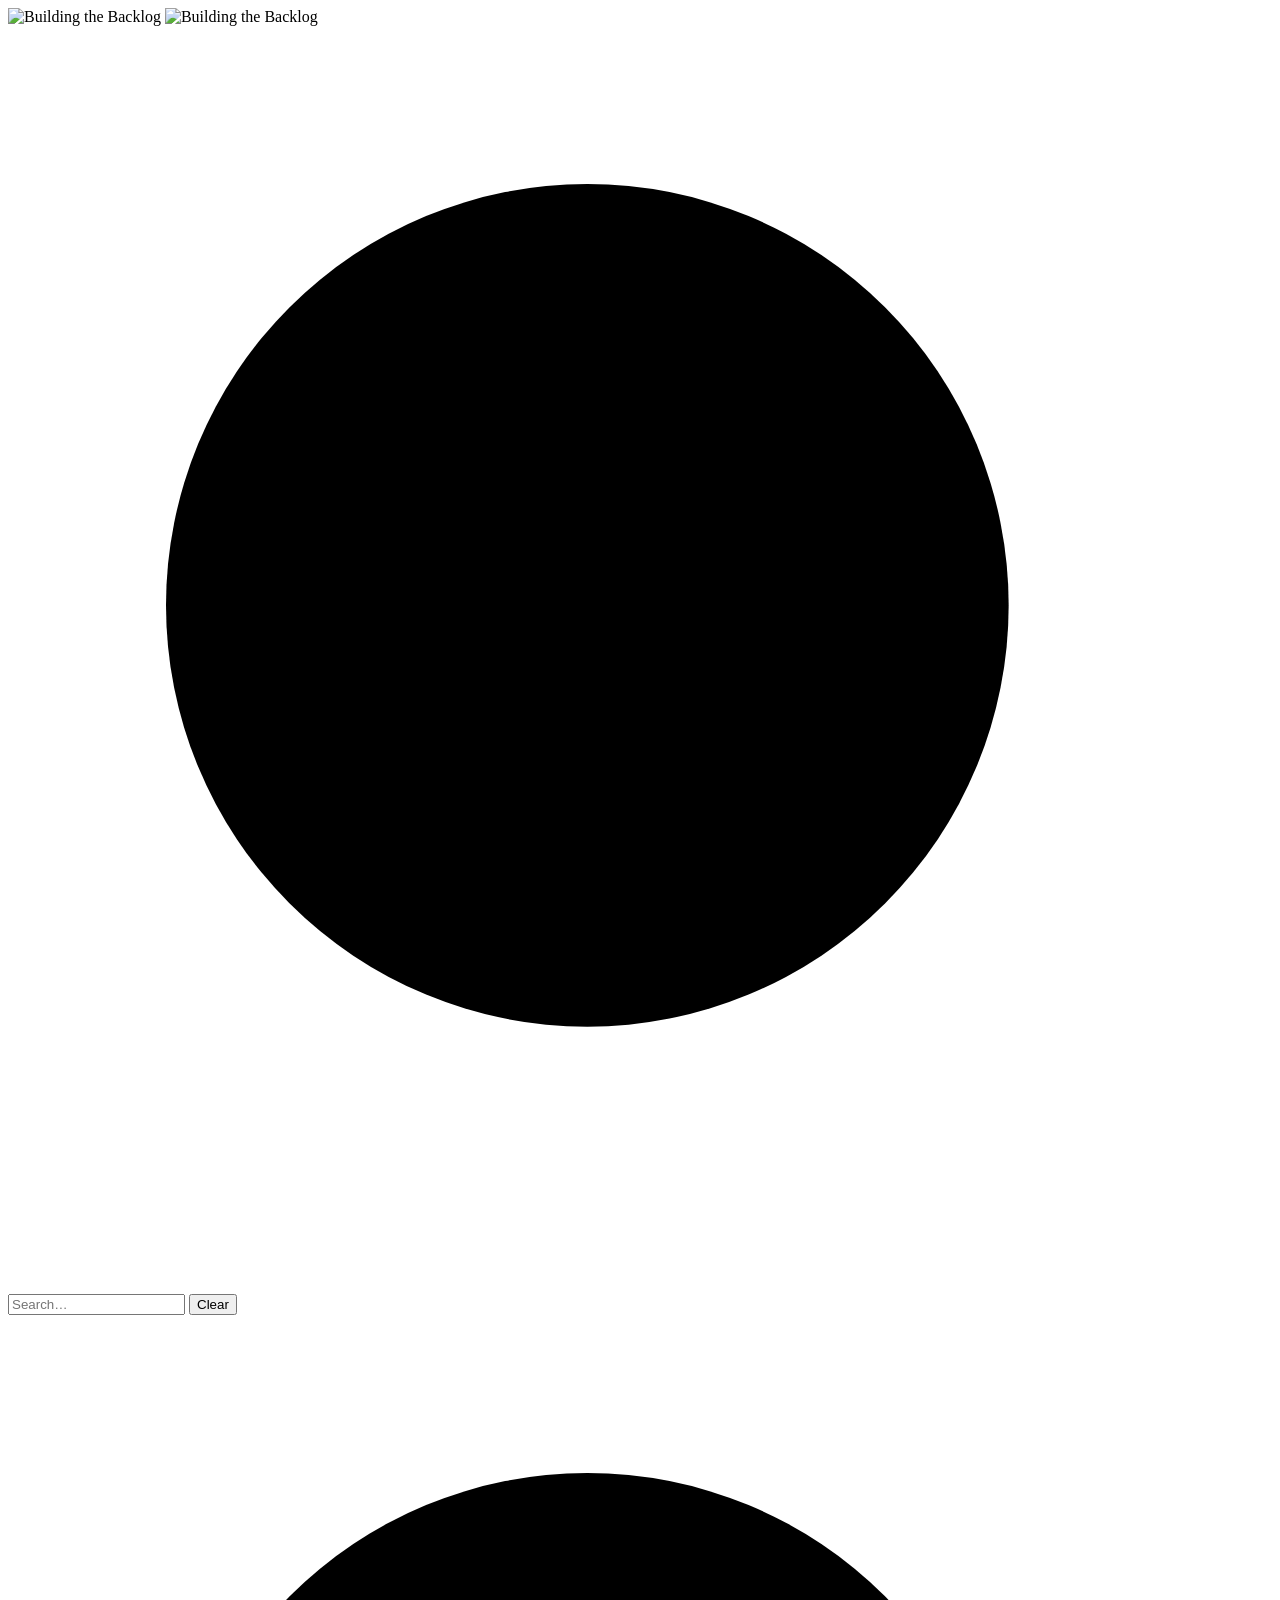
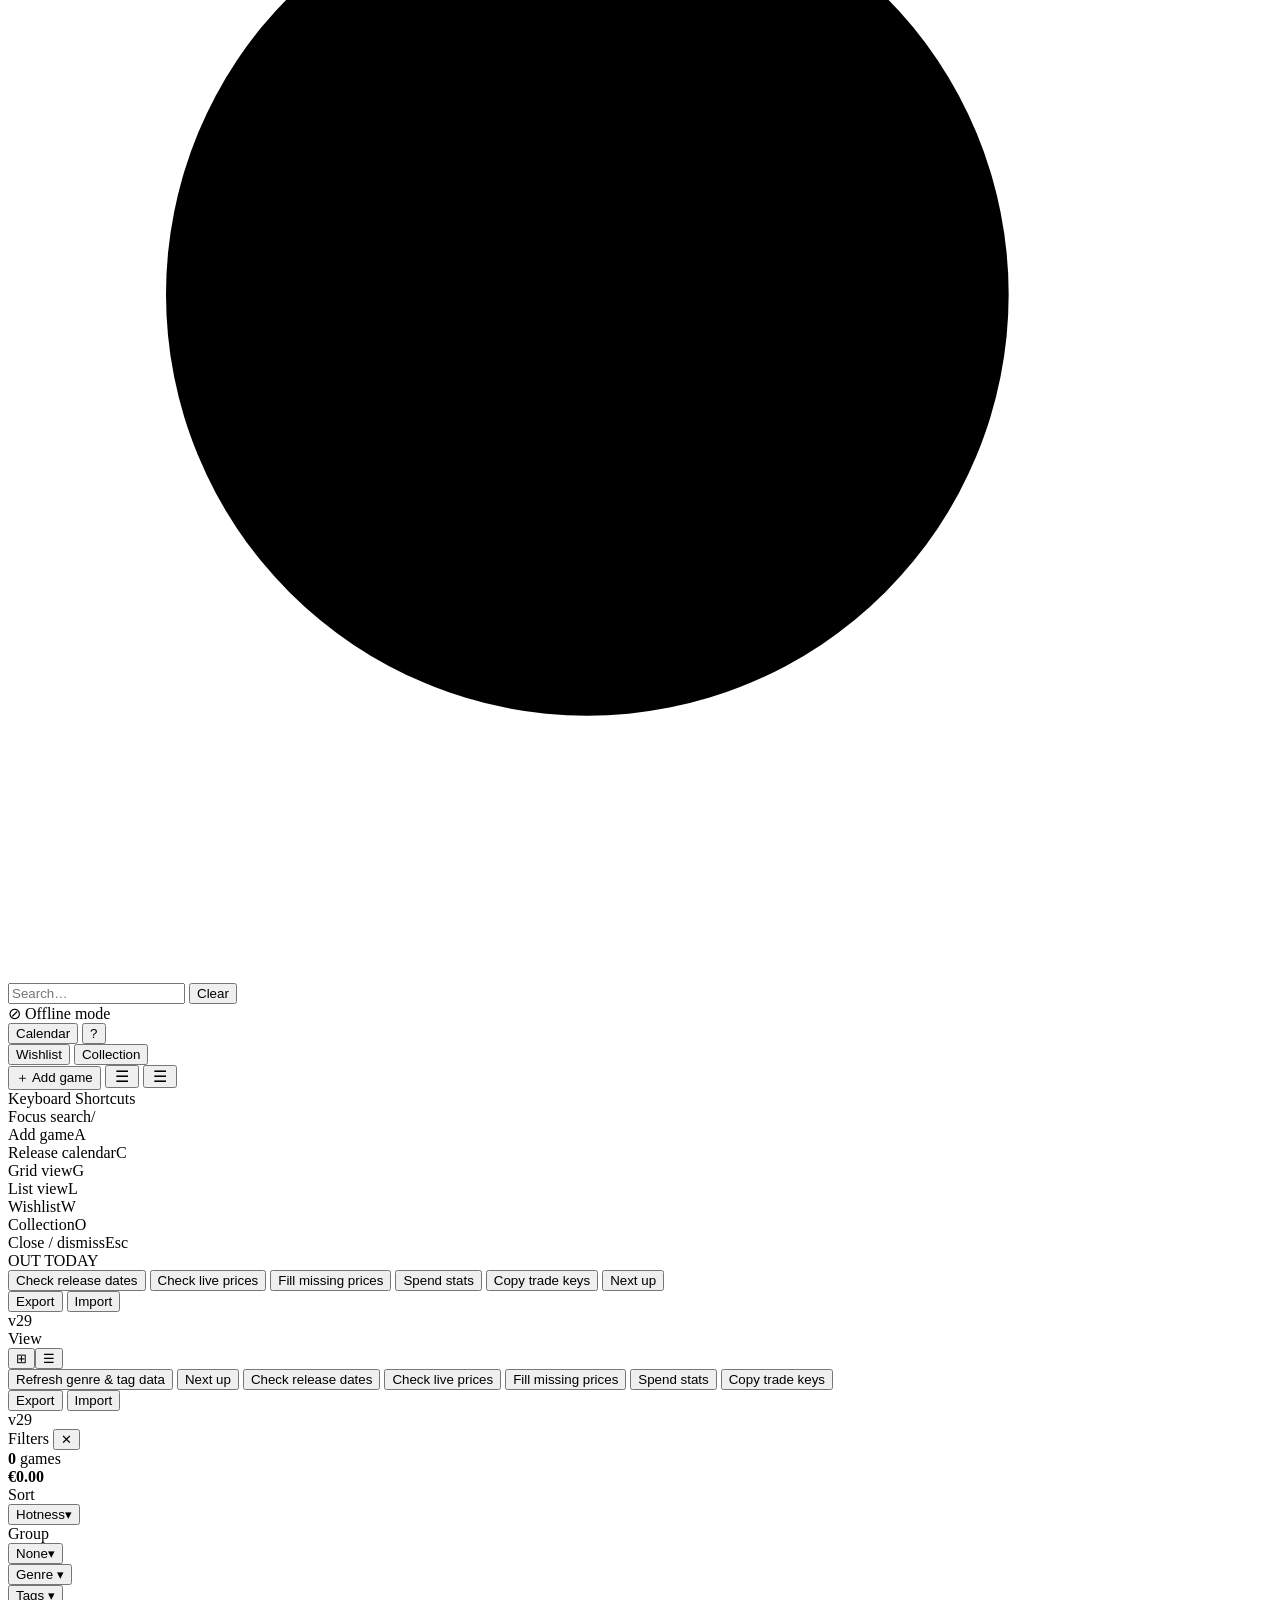
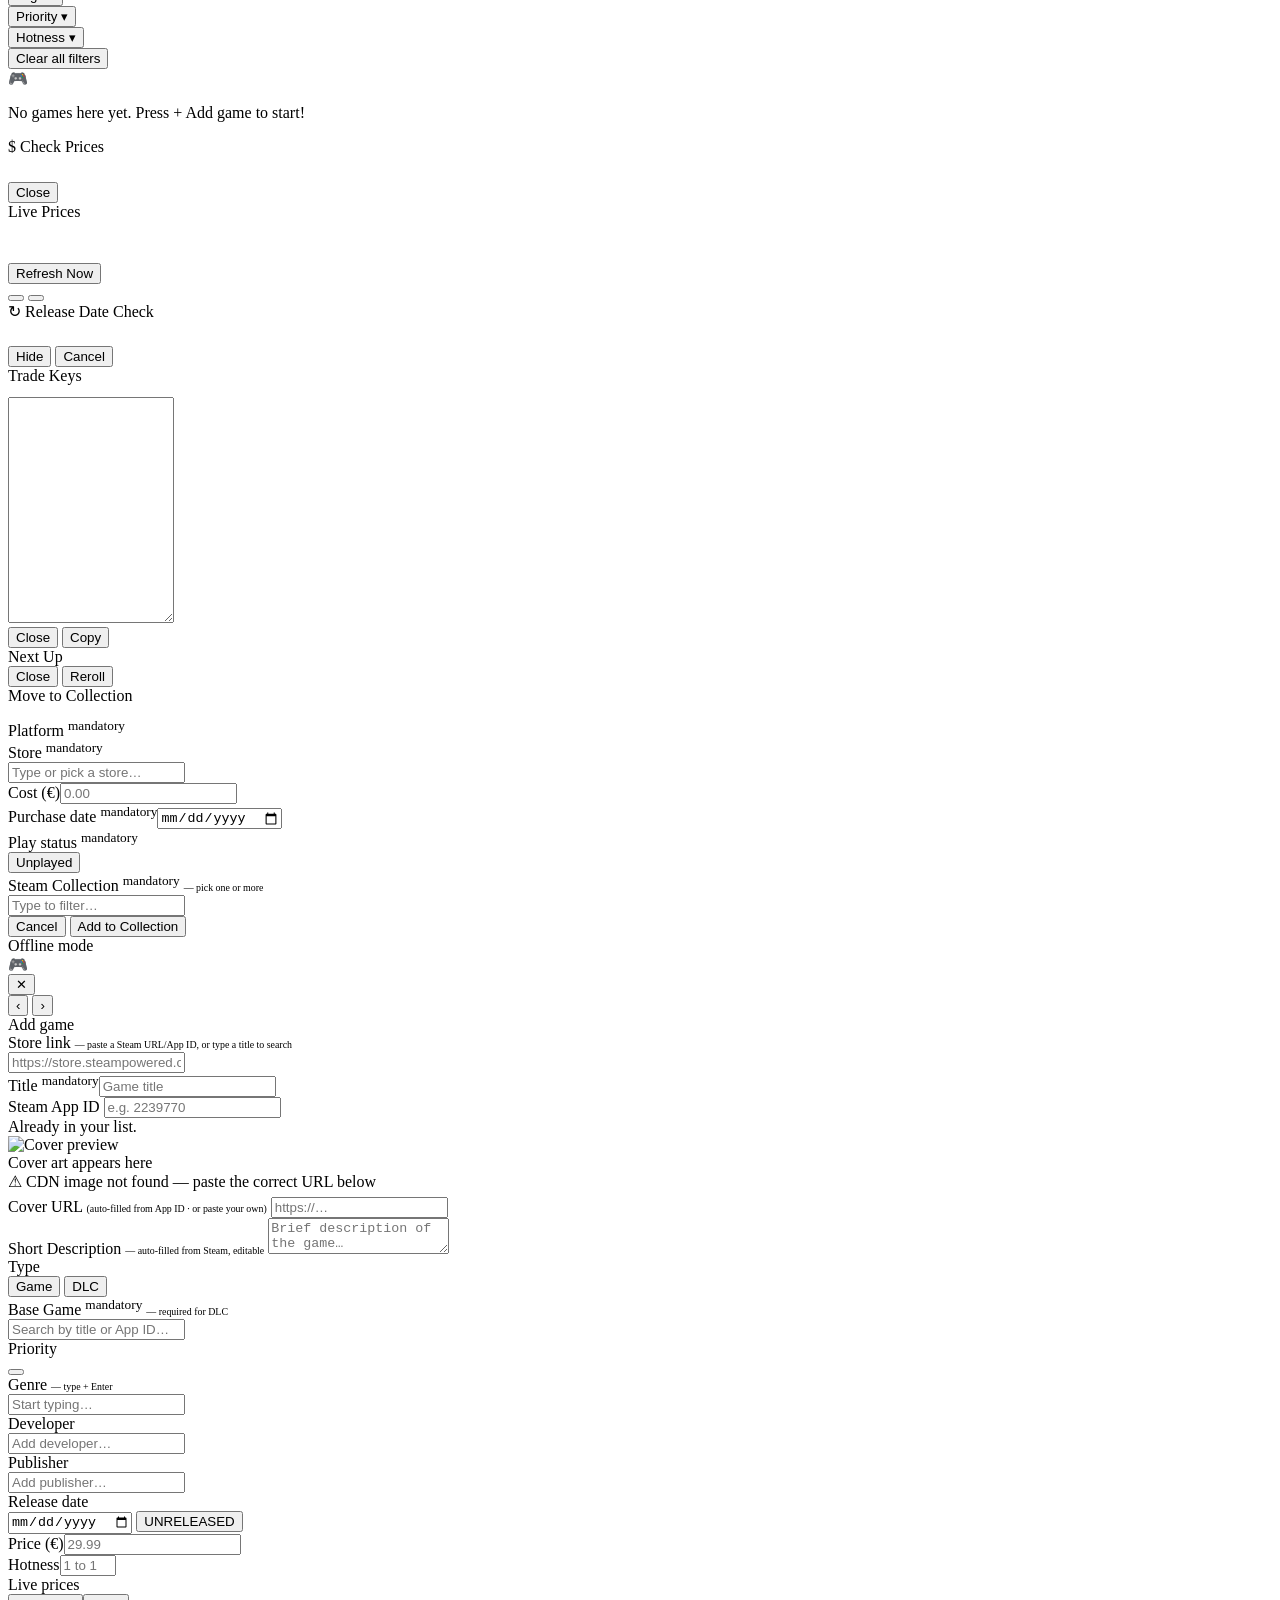
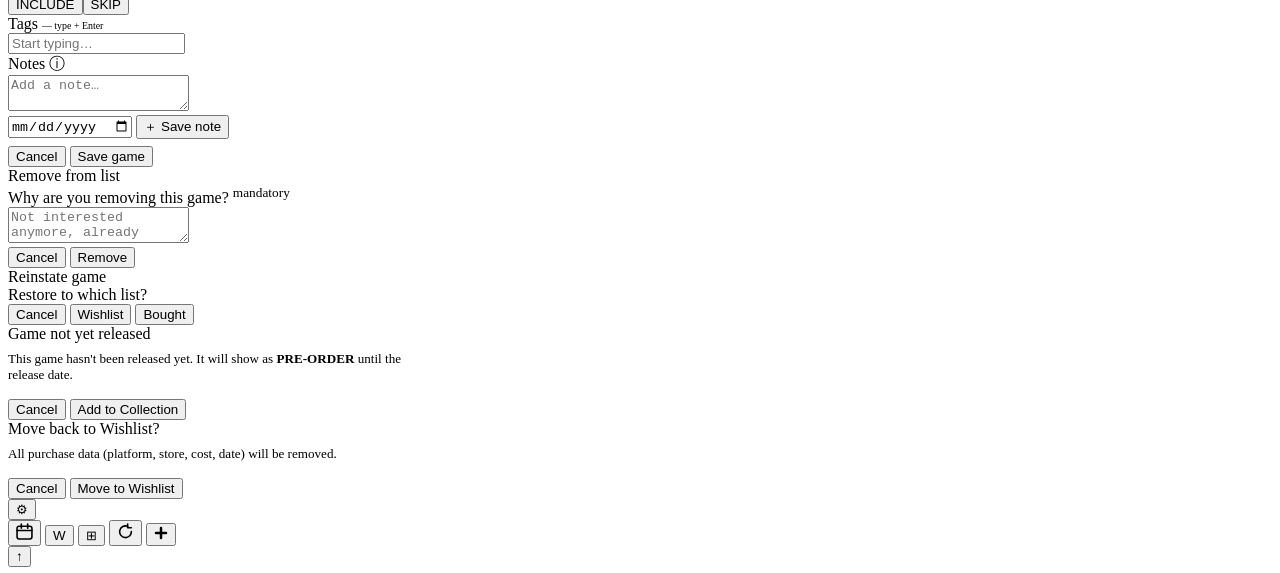
==== index.html @ d4ac212a "Add "By Discount" sort to the Live Prices modal Wishlist games tracked for live prices already carry" ====
<!DOCTYPE html>
<html lang="en-GB">
<head>
<meta charset="UTF-8">
<meta name="viewport" content="width=device-width, initial-scale=1.0, viewport-fit=cover">
<title>Building the Backlog</title>
<meta name="description" content="Building the Backlog — your personal game backlog manager. Track your wishlist, collection, and play progress.">
<meta property="og:title" content="Building the Backlog">
<meta property="og:description" content="Your personal game backlog manager. Track your wishlist, collection, and play progress.">
<meta property="og:type" content="website">
<link href="https://fonts.googleapis.com/css2?family=Rajdhani:wght@500;600;700&family=Inter:wght@300;400;500&display=swap" rel="stylesheet">
<link rel="stylesheet" href="style.css">
  <!-- PWA Meta -->
  <meta name="theme-color" content="#031329">
  <meta name="mobile-web-app-capable" content="yes">
  <meta name="apple-mobile-web-app-capable" content="yes">
  <meta name="apple-mobile-web-app-status-bar-style" content="black-translucent">
  <meta name="apple-mobile-web-app-title" content="BtB">
  <link rel="apple-touch-icon" href="icons/icon-192.png">
  <link rel="icon" type="image/png" href="icons/icon-512.png">
  <link rel="manifest" href="manifest.json">
</head>
<body>


<header id="hdr">
  <!-- Mobile-only badge mark -->
  <img class="logo-svg logo-badge" src="icons/icon-website.png" width="44" height="36" alt="Building the Backlog" style="flex-shrink:0">
  <!-- Desktop-only combined icon + wordmark -->
  <img class="logo-svg logo-full" src="icons/composite-logo.png" width="105" height="38" alt="Building the Backlog" style="flex-shrink:0">
  <div class="hs hs-desk">
    <svg viewBox="0 0 24 24" stroke-width="2"><circle cx="11" cy="11" r="8"/><path d="M21 21l-4.35-4.35"/></svg>
    <input type="text" id="searchInput" placeholder="Search…" autocomplete="off">
    <button class="hs-clear" id="searchClear" tabindex="-1">Clear</button>
  </div>
  <div class="hs hs-mob">
    <svg viewBox="0 0 24 24" stroke-width="2"><circle cx="11" cy="11" r="8"/><path d="M21 21l-4.35-4.35"/></svg>
    <input type="text" id="searchInputMob" placeholder="Search…" autocomplete="off">
    <button class="hs-clear" id="searchClearMob" tabindex="-1">Clear</button>
  </div>
  <span id="syncStatus" class="sync-hdr"></span>
  <div class="hr">
    <button class="hb hb-desk accent" id="calBtn" title="Release Calendar"><span class="hb-label">Calendar</span></button>
    <button class="hb hb-desk accent kb-help-btn" id="kbHelpBtn" title="Keyboard shortcuts">?</button>
    <div class="mode-tog hb-desk" id="modeTog">
      <button class="mode-btn on" id="modeWishlist">Wishlist</button>
      <button class="mode-btn" id="modeCollection">Collection</button>
    </div>
    <button class="hb p" id="addBtn">＋<span class="hb-label"> Add game</span></button>
    <button class="hb hb-desk accent" id="dhBtn" title="More options" style="font-size:1rem;padding:0 .5rem">☰</button>
    <button class="hb hb-mob accent" id="hamburgerBtn" style="font-size:1rem;padding:0 .5rem" title="Menu">☰</button>
  </div>
</header>


<!-- SHORTCUTS POPOVER (desktop) -->
<div id="kbPop" class="kb-pop">
  <div class="kb-pop-title">Keyboard Shortcuts</div>
  <div class="kb-row"><span>Focus search</span><span class="kb-key">/</span></div>
  <div class="kb-row"><span>Add game</span><span class="kb-key">A</span></div>
  <div class="kb-row"><span>Release calendar</span><span class="kb-key">C</span></div>
  <div class="kb-row"><span>Grid view</span><span class="kb-key">G</span></div>
  <div class="kb-row"><span>List view</span><span class="kb-key">L</span></div>
  <div class="kb-row"><span>Wishlist</span><span class="kb-key">W</span></div>
  <div class="kb-row"><span>Collection</span><span class="kb-key">O</span></div>
  <div class="kb-row"><span>Close / dismiss</span><span class="kb-key">Esc</span></div>
</div>

<!-- TODAY'S RELEASES TICKER -->
<div id="todayTicker">
  <div class="ticker-label">OUT TODAY</div>
  <div class="ticker-track">
    <div class="ticker-inner" id="tickerInner"></div>
  </div>
</div>
<!-- Mobile dropdown menu — outside header to avoid overflow:hidden clipping -->
<div id="hmenu">
  <button class="hmi" id="hmRdcBtn">Check release dates</button>
  <button class="hmi" id="hmPriceBtn">Check live prices</button>
  <button class="hmi" id="hmSteamPriceBtn">Fill missing prices</button>
  <button class="hmi" id="hmSpendBtn">Spend stats</button>
  <button class="hmi" id="hmTradeKeysBtn">Copy trade keys</button>
  <button class="hmi" id="hmNextUpBtn">Next up</button>
  <div class="hmi-row2">
    <button class="hmi" id="hmExpBtn">Export</button>
    <button class="hmi" id="hmImpBtn">Import</button>
  </div>
  <div class="hmi-version app-version"></div>
</div>
<!-- Desktop dropdown menu -->
<div id="dhmenu">
  <div class="hmi-theme"><span class="hmi-theme-label">View</span><div class="mode-tog" id="dhViewTog"><button class="mode-btn on" id="dhViewGrid" title="Grid view">⊞</button><button class="mode-btn" id="dhViewList" title="List view">☰</button></div></div>
  <button class="hmi" id="dhMetaBtn">Refresh genre &amp; tag data</button>
  <button class="hmi" id="dhNextUpBtn">Next up</button>
  <button class="hmi" id="dhDatesBtn">Check release dates</button>
  <button class="hmi" id="dhPriceBtn">Check live prices</button>
  <button class="hmi" id="dhSteamPriceBtn">Fill missing prices</button>
  <button class="hmi" id="dhSpendBtn">Spend stats</button>
  <button class="hmi" id="dhTradeKeysBtn">Copy trade keys</button>
  <div class="hmi-row2">
    <button class="hmi" id="dhExpBtn">Export</button>
    <button class="hmi" id="dhImpBtn">Import</button>
  </div>
  <div class="hmi-version app-version"></div>
</div>

<div id="fbar-ov"></div>
<div id="fbar">
  <div class="fbar-header">
    <span class="fbar-title">Filters</span>
    <button class="fbar-close" id="fbarClose">✕</button>
  </div>
  <div id="fchips"></div>
  <div class="fbar-body" id="fbarBody">
    <!-- Stats chips (moved from main layout) -->
    <div class="fbar-stats-row">
      <div class="sc" id="statChips"></div>
      <div class="sc" id="cStatChips" style="display:none"></div>
    </div>
    <!-- Wishlist sections -->
    <div id="fbar-wl">
      <div class="fbar-sort-row">
        <div class="fbar-sort-item">
          <label class="fbar-sort-label">Sort</label>
          <input type="hidden" id="sortSel" value="hotness">
          <div class="pick-wrap">
            <button type="button" class="pick-btn" id="sortSelBtn"><span id="sortSelLabel">Hotness</span><span class="spb-arrow">▾</span></button>
            <div class="pick-dd" id="sortSelDd"></div>
          </div>
        </div>
        <div class="fbar-sort-item">
          <label class="fbar-sort-label">Group</label>
          <input type="hidden" id="groupSel" value="none">
          <div class="pick-wrap">
            <button type="button" class="pick-btn" id="groupSelBtn"><span id="groupSelLabel">None</span><span class="spb-arrow">▾</span></button>
            <div class="pick-dd" id="groupSelDd"></div>
          </div>
        </div>
      </div>
      <div class="fbar-section" id="fbar-genre-sec">
        <button class="fbar-sec-hdr" id="fbar-genre-toggle">
          <span class="fbar-sec-title">Genre</span>
          <span class="fbar-sec-badge" id="fbar-genre-badge" style="display:none"></span>
          <span class="fbar-sec-arrow">▾</span>
        </button>
        <div class="fbar-sec-body" id="fbar-genre-body" style="display:none">
          <div class="fbar-sec-toolbar">
            <input class="fbar-search" id="fbar-genre-search" type="text" placeholder="Search…" autocomplete="off">
            <div class="fbar-logic-tog" id="fbar-genre-logic">
              <button class="fbar-logic-btn on" data-l="or">OR</button>
              <button class="fbar-logic-btn" data-l="and">AND</button>
            </div>
            <button class="fbar-sec-clear" id="fbar-genre-clear">Clear</button>
          </div>
          <div class="fbar-sec-list" id="fbar-genre-list"></div>
        </div>
      </div>
      <div class="fbar-section" id="fbar-tags-sec">
        <button class="fbar-sec-hdr" id="fbar-tags-toggle">
          <span class="fbar-sec-title">Tags</span>
          <span class="fbar-sec-badge" id="fbar-tags-badge" style="display:none"></span>
          <span class="fbar-sec-arrow">▾</span>
        </button>
        <div class="fbar-sec-body" id="fbar-tags-body" style="display:none">
          <div class="fbar-sec-toolbar">
            <input class="fbar-search" id="fbar-tags-search" type="text" placeholder="Search…" autocomplete="off">
            <div class="fbar-logic-tog" id="fbar-tags-logic">
              <button class="fbar-logic-btn on" data-l="or">OR</button>
              <button class="fbar-logic-btn" data-l="and">AND</button>
            </div>
            <button class="fbar-sec-clear" id="fbar-tags-clear">Clear</button>
          </div>
          <div class="fbar-sec-list" id="fbar-tags-list"></div>
        </div>
      </div>
      <div class="fbar-section" id="fbar-prio-sec">
        <button class="fbar-sec-hdr" id="fbar-prio-toggle">
          <span class="fbar-sec-title">Priority</span>
          <span class="fbar-sec-badge" id="fbar-prio-badge" style="display:none"></span>
          <span class="fbar-sec-arrow">▾</span>
        </button>
        <div class="fbar-sec-body" id="fbar-prio-body" style="display:none">
          <div class="fbar-sec-toolbar">
            <span class="fbar-fill"></span>
            <div class="fbar-logic-tog" id="fbar-prio-mode">
              <button class="fbar-logic-btn on" data-m="upto">UP TO</button>
              <button class="fbar-logic-btn" data-m="exact">EXACT</button>
            </div>
            <button class="fbar-sec-clear" id="fbar-prio-clear">Clear</button>
          </div>
          <div class="fbar-sec-list" id="fbar-prio-list"></div>
        </div>
      </div>
      <div class="fbar-section" id="fbar-hot-sec">
        <button class="fbar-sec-hdr" id="fbar-hot-toggle">
          <span class="fbar-sec-title">Hotness</span>
          <span class="fbar-sec-badge" id="fbar-hot-badge" style="display:none"></span>
          <span class="fbar-sec-arrow">▾</span>
        </button>
        <div class="fbar-sec-body" id="fbar-hot-body" style="display:none">
          <div class="fbar-hot-chips" id="fbar-hot-chips">
            <button class="fbar-pill fbar-hot-chip selected" data-min="0" data-max="100" style="background:#f7cd26;color:#031329">Any<span class="fbar-pill-count fpc-dark"></span></button>
            <button class="fbar-pill fbar-hot-chip" data-min="70" data-max="100" style="background:#f7cd26;color:#031329">HOT 70+<span class="fbar-pill-count fpc-dark"></span></button>
            <button class="fbar-pill fbar-hot-chip" data-min="40" data-max="69" style="background:#f7cd26;color:#031329">MID 40–69<span class="fbar-pill-count fpc-dark"></span></button>
            <button class="fbar-pill fbar-hot-chip" data-min="0" data-max="39" style="background:#f7cd26;color:#031329">LOW &lt;40<span class="fbar-pill-count fpc-dark"></span></button>
          </div>
        </div>
      </div>
    </div>
    <!-- Collection sections -->
    <div id="fbar-col" style="display:none">
      <div class="fbar-sort-row">
        <div class="fbar-sort-item" style="flex:1">
          <label class="fbar-sort-label">Sort</label>
          <input type="hidden" id="cSortSel" value="steamcol">
          <div class="pick-wrap">
            <button type="button" class="pick-btn" id="cSortSelBtn"><span id="cSortSelLabel">Steam Collection</span><span class="spb-arrow">▾</span></button>
            <div class="pick-dd" id="cSortSelDd"></div>
          </div>
        </div>
      </div>
      <div class="fbar-section" id="fbar-cgenre-sec">
        <button class="fbar-sec-hdr" id="fbar-cgenre-toggle">
          <span class="fbar-sec-title">Genre</span>
          <span class="fbar-sec-badge" id="fbar-cgenre-badge" style="display:none"></span>
          <span class="fbar-sec-arrow">▾</span>
        </button>
        <div class="fbar-sec-body" id="fbar-cgenre-body" style="display:none">
          <div class="fbar-sec-toolbar">
            <input class="fbar-search" id="fbar-cgenre-search" type="text" placeholder="Search…" autocomplete="off">
            <div class="fbar-logic-tog" id="fbar-cgenre-logic">
              <button class="fbar-logic-btn on" data-l="or">OR</button>
              <button class="fbar-logic-btn" data-l="and">AND</button>
            </div>
            <button class="fbar-sec-clear" id="fbar-cgenre-clear">Clear</button>
          </div>
          <div class="fbar-sec-list" id="fbar-cgenre-list"></div>
        </div>
      </div>
      <div class="fbar-section" id="fbar-cplay-sec">
        <button class="fbar-sec-hdr" id="fbar-cplay-toggle">
          <span class="fbar-sec-title">Play Status</span>
          <span class="fbar-sec-badge" id="fbar-cplay-badge" style="display:none"></span>
          <span class="fbar-sec-arrow">▾</span>
        </button>
        <div class="fbar-sec-body" id="fbar-cplay-body" style="display:none">
          <div class="fbar-sec-toolbar">
            <span class="fbar-fill"></span>
            <button class="fbar-sec-clear" id="fbar-cplay-clear">Clear</button>
          </div>
          <div class="fbar-sec-list" id="fbar-cplay-list"></div>
        </div>
      </div>
      <div class="fbar-section" id="fbar-cplat-sec">
        <button class="fbar-sec-hdr" id="fbar-cplat-toggle">
          <span class="fbar-sec-title">Platform</span>
          <span class="fbar-sec-badge" id="fbar-cplat-badge" style="display:none"></span>
          <span class="fbar-sec-arrow">▾</span>
        </button>
        <div class="fbar-sec-body" id="fbar-cplat-body" style="display:none">
          <div class="fbar-sec-toolbar">
            <span class="fbar-fill"></span>
            <div class="fbar-logic-tog" id="fbar-cplat-logic">
              <button class="fbar-logic-btn on" data-l="or">OR</button>
              <button class="fbar-logic-btn" data-l="and">AND</button>
            </div>
            <div class="fbar-logic-tog" id="fbar-cplat-closed">
              <button class="fbar-logic-btn on" data-c="open">OPEN</button>
              <button class="fbar-logic-btn" data-c="exact">EXACT</button>
            </div>
            <button class="fbar-sec-clear" id="fbar-cplat-clear">Clear</button>
          </div>
          <div class="fbar-sec-list" id="fbar-cplat-list"></div>
        </div>
      </div>
      <div class="fbar-section" id="fbar-cstore-sec">
        <button class="fbar-sec-hdr" id="fbar-cstore-toggle">
          <span class="fbar-sec-title">Store</span>
          <span class="fbar-sec-badge" id="fbar-cstore-badge" style="display:none"></span>
          <span class="fbar-sec-arrow">▾</span>
        </button>
        <div class="fbar-sec-body" id="fbar-cstore-body" style="display:none">
          <div class="fbar-sec-toolbar">
            <span class="fbar-fill"></span>
            <button class="fbar-sec-clear" id="fbar-cstore-clear">Clear</button>
          </div>
          <div class="fbar-sec-list" id="fbar-cstore-list"></div>
        </div>
      </div>
      <div class="fbar-section" id="fbar-cdate-sec">
        <button class="fbar-sec-hdr" id="fbar-cdate-toggle">
          <span class="fbar-sec-title">Purchase Date</span>
          <span class="fbar-sec-badge" id="fbar-cdate-badge" style="display:none"></span>
          <span class="fbar-sec-arrow">▾</span>
        </button>
        <div class="fbar-sec-body" id="fbar-cdate-body" style="display:none">
          <div class="fbar-sec-toolbar">
            <span class="fbar-fill"></span>
            <button class="fbar-sec-clear" id="fbar-cdate-clear">Clear</button>
          </div>
          <div class="fbar-sec-subhdr">Year</div>
          <div class="fbar-sec-list" id="fbar-cyear-list"></div>
          <div class="fbar-sec-subhdr">Month</div>
          <div class="fbar-sec-list" id="fbar-cmonth-list"></div>
        </div>
      </div>
      <div class="fbar-section" id="fbar-ccol-sec">
        <button class="fbar-sec-hdr" id="fbar-ccol-toggle">
          <span class="fbar-sec-title">Steam Collection</span>
          <span class="fbar-sec-badge" id="fbar-ccol-badge" style="display:none"></span>
          <span class="fbar-sec-arrow">▾</span>
        </button>
        <div class="fbar-sec-body" id="fbar-ccol-body" style="display:none">
          <div class="fbar-sec-toolbar">
            <input class="fbar-search" id="fbar-ccol-search" type="text" placeholder="Search…" autocomplete="off">
            <div class="fbar-logic-tog" id="fbar-ccol-logic">
              <button class="fbar-logic-btn on" data-l="or">OR</button>
              <button class="fbar-logic-btn" data-l="and">AND</button>
            </div>
            <button class="fbar-sec-clear" id="fbar-ccol-clear">Clear</button>
          </div>
          <div class="fbar-sec-list" id="fbar-ccol-list"></div>
        </div>
      </div>
    </div>
  </div>
  <div class="fbar-footer">
    <button class="fbar-clearall" id="fbarClearAll">Clear all filters</button>
  </div>
</div>
<!-- ADD TYPE PICKER -->
<div id="addPickPop" style="display:none;position:fixed;z-index:320;background:var(--s1);border:1px solid var(--bd2);border-radius:var(--rl);padding:.3rem;box-shadow:0 6px 24px rgba(0,0,0,.5)">
  <button class="add-pick-btn" id="addPickWishlist">
    <div class="add-pick-title">Wishlist</div>
    <div class="add-pick-sub">Track a game you want</div>
  </button>
  <button class="add-pick-btn" id="addPickCollection">
    <div class="add-pick-title">Collection</div>
    <div class="add-pick-sub">Add a game you own</div>
  </button>
</div>

<div id="main">
  <div id="content"><div id="gc"></div></div>
</div>

<!-- PRICE LOOKUP MODAL -->
<div id="plcov">
  <div class="modal" style="max-width:520px">
    <div class="modal-body">
    <div class="mt" style="color:var(--blue)">$ Check Prices</div>
    <div id="plcSummary" style="font-size:.82rem;color:var(--t2);margin-bottom:.7rem;min-height:1.1em"></div>
    <div id="plcLog"></div>
    </div>
    <div class="ma">
      <button class="mb2" id="plcClose">Close</button>
    </div>
  </div>
</div>

<!-- GG.DEALS FETCH PROGRESS MODAL -->
<div id="ggFetchOv">
  <div class="modal" style="max-width:680px">
    <div class="modal-body">
      <div id="ggFetchMain">
        <div class="mt" style="color:var(--blue)">Live Prices</div>
        <div id="ggFetchMeta" style="font-size:.78rem;color:var(--t3);margin:0 0 .3rem"></div>
        <div id="ggFetchRateInfo" style="font-size:.7rem;color:var(--t3);margin:-.2rem 0 .35rem;min-height:1em"></div>
        <div id="ggFetchProgWrap" style="margin:.4rem 0 .5rem;display:none">
          <div style="font-size:.85rem;color:var(--t2);margin-bottom:.4rem" id="ggFetchProgress">Preparing…</div>
          <div style="height:6px;background:var(--s2);border-radius:3px;overflow:hidden">
            <div id="ggFetchBar" style="height:100%;background:var(--cyan);width:0%;transition:width .4s"></div>
          </div>
        </div>
        <div style="font-size:.82rem;color:var(--amber);min-height:1.2em;margin-bottom:.5rem" id="ggFetchStatus"></div>
        <div class="ggr-filter-row" id="ggSortRow" style="display:none">
          <button type="button" class="fbar-pill selected" data-sort="hot" style="background:#02b3fc;color:#031329">Recent</button>
          <button type="button" class="fbar-pill" data-sort="discount" style="background:#c4a0ff;color:#031329">By Discount</button>
        </div>
        <div class="ggr-filter-row" id="ggFilterRow" style="display:none">
          <button type="button" class="fbar-pill selected" data-filter="all" style="background:#02b3fc;color:#031329">All<span class="fbar-pill-count fpc-dark" id="ggFilterCountAll">0</span></button>
          <button type="button" class="fbar-pill" data-filter="down" style="background:#9cff00;color:#031329">Down<span class="fbar-pill-count fpc-dark" id="ggFilterCountDown">0</span></button>
          <button type="button" class="fbar-pill" data-filter="up" style="background:#ff00aa;color:#031329">Up<span class="fbar-pill-count fpc-dark" id="ggFilterCountUp">0</span></button>
        </div>
        <div class="ggr-empty" id="ggFilterEmpty" style="display:none">No cards match this filter.</div>
        <div class="ggr-grid" id="ggFetchGrid"></div>
      </div>
      <div id="ggFetchConfirm" style="display:none">
        <div class="mt" style="color:var(--pink)">Stop Fetching Prices?</div>
        <div style="font-size:.85rem;color:var(--t2);margin:.7rem 0 0">Still fetching. Stop now, or let it keep running in the background.</div>
      </div>
      <div id="ggResumePrompt" style="display:none">
        <div class="mt" style="color:var(--amber)">Resume Price Check?</div>
        <div id="ggResumeText" style="font-size:.85rem;color:var(--t2);margin:.7rem 0 0"></div>
      </div>
    </div>
    <div class="ma" id="ggFetchMainBar">
      <button class="mb2" id="ggFetchClose" style="display:none">Close</button>
      <button class="mb2" id="ggFetchHide" style="display:none">Hide</button>
      <button class="mb2" id="ggFetchCancel" style="display:none">Cancel</button>
      <button class="mb2 p" id="ggFetchRefresh">Refresh Now</button>
    </div>
    <div class="ma" id="ggFetchConfirmBar" style="display:none">
      <button class="mb2" id="ggFetchConfirmContinue">Continue</button>
      <button class="mb2 d" id="ggFetchConfirmStop">Stop</button>
    </div>
    <div class="ma" id="ggResumeBar" style="display:none">
      <button class="mb2" id="ggResumeDiscardBtn">Discard</button>
      <button class="mb2 p" id="ggResumeBtn">Resume</button>
    </div>
  </div>
</div>
<!-- Floating progress bubbles for hidden background tasks (price fetch,
     release date check, ...). A shared flex stack, not independently
     fixed-positioned buttons, so any number active at once lay out without
     overlapping — see #bubbleStack in style.css. -->
<div id="bubbleStack">
  <button id="ggFetchBubble" aria-label="Price fetch in progress"></button>
  <button id="rdcBubble" aria-label="Release date check in progress"></button>
</div>

<!-- RELEASE DATE CHECK MODAL -->
<div id="rdcov">
  <div class="modal" style="max-width:680px">
    <div class="modal-body">
    <div id="rdcMain">
    <div class="mt" style="color:var(--blue)">↻ Release Date Check</div>
    <div id="rdcSummary" style="font-size:.82rem;color:var(--t2);margin-bottom:.7rem;min-height:1.1em"></div>
    <div class="ggr-grid" id="rdcGrid"></div>
    </div>
    <div id="rdcConfirm" style="display:none">
      <div class="mt" style="color:var(--pink)">Stop Release Date Check?</div>
      <div style="font-size:.85rem;color:var(--t2);margin:.7rem 0 0">Still checking. Stop now, or let it keep running in the background.</div>
    </div>
    </div><!-- /.modal-body -->
    <div class="ma" id="rdcMainBar">
      <button class="mb2" id="rdcClose" style="display:none">Close</button>
      <button class="mb2" id="rdcHide">Hide</button>
      <button class="mb2" id="rdcCancel">Cancel</button>
    </div>
    <div class="ma" id="rdcConfirmBar" style="display:none">
      <button class="mb2" id="rdcConfirmContinue">Continue</button>
      <button class="mb2 d" id="rdcConfirmStop">Stop</button>
    </div>
  </div>
</div>
<!-- SPEND STATS DASHBOARD — full-page overlay, same pattern as #calOv -->
<div id="ssov" style="display:none;position:fixed;inset:0;background:rgba(3,19,41,.85);backdrop-filter:blur(4px);z-index:250;align-items:flex-start;justify-content:center;padding:1rem;overflow-y:auto">
  <div class="ssdash">
    <div class="ssdash-hdr">
      <span class="ssdash-title">Spend Stats</span>
      <div class="ssdash-hdr-actions">
        <button class="ss-clear" id="ssClearFilters">Clear filters</button>
        <button class="ss-view-col" id="ssViewCollection">View in Collection</button>
        <button class="hb accent" id="ssClose">✕</button>
      </div>
    </div>
    <div class="ssdash-body">
      <!-- No filter section — Platform/Store/Year/Month are each their own
           chart card below; click a bar to toggle it (multi-select, plain
           click, no modifier key — same Set-toggle for all four). Each
           chart renders from records filtered by the *other* three
           dimensions, never its own, so every option always stays visible
           and clickable regardless of what's currently selected. -->

      <div class="ss-kpis" id="ssKpis"></div>

      <div id="ssEmpty" class="ss-empty" style="display:none">No purchases match these filters.</div>
      <div class="ss-grid" id="ssGrid">
        <div class="ss-card ss-card-wide" id="ssTrendCard" data-card="trend">
          <div class="ss-card-hdr"><span>Spend over time</span><span class="ss-card-toggle">▾</span></div>
          <div class="ss-card-body">
            <div class="ss-linewrap" id="ssMonthChart"></div>
            <div class="ss-undated-note" id="ssUndatedNote" style="display:none"></div>
          </div>
        </div>
        <div class="ss-card" data-card="platform">
          <div class="ss-card-hdr"><span>Spend by platform</span><span class="ss-card-toggle">▾</span></div>
          <div class="ss-card-body"><div class="ss-hbars" id="ssPlatChart"></div></div>
        </div>
        <div class="ss-card" data-card="store">
          <div class="ss-card-hdr"><span>Spend by store</span><span class="ss-card-toggle">▾</span></div>
          <div class="ss-card-body"><div class="ss-hbars" id="ssStoreChart"></div></div>
        </div>
        <div class="ss-card" data-card="year">
          <div class="ss-card-hdr"><span>Spend by year</span><span class="ss-card-toggle">▾</span></div>
          <div class="ss-card-body"><div class="ss-hbars" id="ssYearChart"></div></div>
        </div>
        <div class="ss-card" data-card="month">
          <div class="ss-card-hdr"><span>Spend by month</span><span class="ss-card-toggle">▾</span></div>
          <div class="ss-card-body"><div class="ss-hbars" id="ssCalMonthChart"></div></div>
        </div>
      </div>
    </div>
  </div>
</div>

<!-- TRADE KEYS MODAL -->
<div id="tkov">
  <div class="modal" style="max-width:520px">
    <div class="modal-body">
    <div class="mt" style="color:var(--blue)">Trade Keys</div>
    <div id="tkSummary" style="font-size:.82rem;color:var(--t2);margin-bottom:.7rem"></div>
    <textarea class="rta" id="tkText" readonly style="min-height:220px;font-family:monospace;font-size:.75rem"></textarea>
    </div><!-- /.modal-body -->
    <div class="ma">
      <button class="mb2" id="tkClose">Close</button>
      <button class="mb2 p" id="tkCopy">Copy</button>
    </div>
  </div>
</div>

<!-- NEXT UP PICKER -->
<div id="nuov">
  <div class="modal" style="max-width:340px">
    <div class="modal-body nu-body">
    <div class="mt" style="color:var(--indigo)">Next Up</div>
    <div class="nu-sub" id="nuSub"></div>
    <div class="nu-stage" id="nuStage"></div>
    </div><!-- /.modal-body -->
    <div class="ma">
      <button class="mb2" id="nuClose">Close</button>
      <button class="mb2 p" id="nuReroll">Reroll</button>
    </div>
  </div>
</div>

<div id="pov"></div>
<div id="toast"></div>

<!-- MOVE TO COLLECTION / ADD PLATFORM MODAL -->
<div id="btcov">
  <div class="modal" style="max-width:480px">
    <div class="modal-body">
    <div class="mt" id="btcModalTitle" style="color:var(--green)">Move to Collection</div>
    <div id="btcTitle" style="font-family:'Rajdhani',sans-serif;font-size:1rem;font-weight:600;color:var(--t2);margin-bottom:.8rem;letter-spacing:.02em"></div>
    <!-- Platform pills (populated by JS) -->
    <div class="fr">
      <label>Platform <sup class="req">mandatory</sup></label>
      <div class="btc-plat-pills" id="btcPlatPills"></div>
    </div>
    <!-- Store (styled picker) -->
    <div class="fr">
      <label>Store <sup class="req">mandatory</sup></label>
      <input type="hidden" id="btcStore" value="">
      <div class="genre-wrap" id="btcStoreWrap">
        <input type="text" class="cir" id="btcStoreInput" placeholder="Type or pick a store…" autocomplete="off">
        <div class="genre-dd" id="btcStoreDd"></div>
      </div>
    </div>
    <!-- Cost + Purchase date -->
    <div class="fg2">
      <div class="fr"><label>Cost (€)</label><input type="number" id="btcCost" placeholder="0.00" step="0.01" min="0" autocomplete="off"></div>
      <div class="fr"><label>Purchase date <sup class="req">mandatory</sup></label><input type="date" id="btcDate" autocomplete="off"></div>
    </div>
    <!-- Play status (styled button) -->
    <div class="fr" id="btcPlayStatusRow">
      <label>Play status <sup class="req">mandatory</sup></label>
      <input type="hidden" id="btcPlayStatus" value="Unplayed">
      <div class="pick-wrap">
        <button type="button" id="btcPlayStatusBtn" class="ps-modal-btn ps-UP">Unplayed</button>
        <div class="pick-dd" id="btcPsDd"></div>
      </div>
    </div>
    <!-- Steam Collection (hidden when non-Steam platform selected) -->
    <div class="fr" id="btcColSection">
      <label>Steam Collection <sup class="req">mandatory</sup> <span style="color:var(--t3);font-size:.62rem;text-transform:none;letter-spacing:0">— pick one or more</span></label>
      <div class="genre-wrap">
        <div class="ciw" id="btcColWrap"><input type="text" class="cir" id="btcColInput" placeholder="Type to filter…" autocomplete="off" enterkeyhint="done"></div>
        <div class="genre-dd" id="btcColDd"></div>
      </div>
    </div>
    </div><!-- /.modal-body -->
    <div class="ma">
      <button class="mb2" id="btcCancel">Cancel</button>
      <button class="mb2 add" id="btcConfirm">Add to Collection</button>
    </div>
  </div>
</div>

<!-- RELEASE CALENDAR MODAL -->
<div id="calOv" style="display:none;position:fixed;inset:0;background:rgba(3,19,41,.85);backdrop-filter:blur(4px);z-index:250;align-items:flex-start;justify-content:center;padding:1rem;overflow-y:auto">
  <div style="background:var(--s1);border:1px solid var(--bd2);border-radius:var(--rl);width:100%;max-width:900px;margin:0 auto">
    <!-- Calendar header -->
    <div id="calHdr" style="border-bottom:1px solid var(--bd)">
      <!-- Desktop: single row. Mobile: two rows (CSS handles it) -->
      <div class="cal-hdr-inner">
        <span class="cal-hdr-title">Release Calendar</span>
        <div class="cal-hdr-nav">
          <button class="hb cal-arrow accent" id="calPrev">‹</button>
          <select id="calMonthSel" class="ts cal-month-sel"></select>
          <select id="calYearSel" class="ts cal-year-sel"></select>
          <button class="hb cal-arrow accent" id="calNext">›</button>
        </div>
        <div class="cal-hdr-right">
          <button class="fbar-pill cal-tba-toggle" id="calTbaBtn" title="Undated games" style="display:none">UNDATED<span class="fbar-pill-count fpc-dark" id="calTbaCount"></span></button>
          <button class="hb accent" id="calClose">✕</button>
        </div>
      </div>
    </div>
    <!-- Calendar body -->
    <div style="display:flex;gap:0;min-height:400px;align-items:center;" id="calBody">
      <!-- 3-month stacked grid area -->
      <div id="calMainWrap" style="flex:1;min-width:0;overflow:hidden">
        <div id="calMain" style="padding:.5rem .6rem"></div>
      </div>
      <!-- TBA sidebar (desktop, wider) -->
      <div id="calTba" class="cal-tba-wide">
        <div style="font-family:Rajdhani,sans-serif;font-weight:700;font-size:.7rem;letter-spacing:.1em;text-transform:uppercase;color:var(--t3);margin-bottom:.6rem;flex-shrink:0">Undated</div>
        <div class="tba-list-viewport" id="calTbaViewport">
          <div class="tba-list-track" id="calTbaTrack"></div>
        </div>
        <div class="tba-pagination" id="tbaPagination" style="display:none">
          <span class="tba-page-info" id="tbaPageInfo"></span>
        </div>
      </div>
    </div>
  </div>
</div>
<div id="metaFloatTip"></div>
<div id="calFloatPop" class="cal-pop"></div>
<div id="syncPill" class="hidden" title="Sync status"><span class="sp-dot"></span><span id="syncPillTxt"></span></div>

<!-- SIDE PANEL -->
<div id="panel">
<div id="panel-drag-handle" title="Drag to resize"></div>
  <div class="pcov">
    <div class="pcph" id="pph">🎮</div>
    <img id="pimg" src="" alt="" style="display:none">
    <div class="pcg"></div>
    <button class="pcl" id="pclose">✕</button>
    <div class="pcnav">
      <button class="pcnav-btn" id="pnavPrev" title="Previous game (← or K)">‹</button>
      <button class="pcnav-btn" id="pnavNext" title="Next game (→ or J)">›</button>
    </div>
  </div>
  <div class="pb2" id="pbody"></div>
  <div class="panel-footer" id="panelFooter"></div>
</div>

<!-- ADD/EDIT MODAL -->
<div id="mov">
  <div class="modal">
    <div class="modal-body">
    <div class="mt" id="modalTitle">Add game</div>
    <!-- Row 1: Store link full-width -->
    <div class="fr">
      <label>Store link <span style="color:var(--t3);font-size:.62rem;text-transform:none;letter-spacing:0">— paste a Steam URL/App ID, or type a title to search</span></label>
      <div class="genre-wrap">
        <input type="url" id="fStore" placeholder="https://store.steampowered.com/app/… or search by title" autocomplete="off">
        <div class="genre-dd" id="storeDd"></div>
      </div>
    </div>
    <!-- Row 2: Title + App ID -->
    <div class="fg2">
      <div class="fr"><label>Title <sup class="req">mandatory</sup></label><input type="text" id="fTitle" placeholder="Game title"></div>
      <div class="fr">
        <label>Steam App ID</label>
        <input type="text" id="fAppId" placeholder="e.g. 2239770" inputmode="numeric">
        <div class="ferr" id="appIdErr">Already in your list.</div>
        <div id="steamStatus" style="display:none;font-size:.62rem;margin-top:.2rem"></div>
      </div>
    </div>
    <!-- Row 3: Cover preview + URL -->
    <div id="cprevWrap" class="cprev-wrap">
      <img id="cprev" class="cprev" alt="Cover preview">
      <div id="cprevPlaceholder" class="cprev-placeholder">Cover art appears here</div>
    </div>
    <div class="cover-hint" id="coverHint">⚠ CDN image not found — paste the correct URL below</div>
    <div class="fr" style="margin-top:.35rem">
      <label>Cover URL <span style="color:var(--t3);font-size:.62rem;text-transform:none;letter-spacing:0">(auto-filled from App ID · or paste your own)</span></label>
      <input type="url" id="fCover" placeholder="https://…">
    </div>
    <div class="fr">
      <label>Short Description <span style="color:var(--t3);font-size:.62rem;text-transform:none;letter-spacing:0">— auto-filled from Steam, editable</span></label>
      <textarea id="fShortDesc" placeholder="Brief description of the game…"></textarea>
    </div>
    <!-- Row: Type + [Base Game when DLC] + Priority -->
    <div class="fg3-mid-stretch">
      <div class="fr">
        <label>Type</label>
        <div class="type-tog">
          <button type="button" class="type-btn on" id="fTypeGame">Game</button>
          <button type="button" class="type-btn" id="fTypeDlc">DLC</button>
        </div>
        <input type="hidden" id="fType" value="game">
      </div>
      <div class="fr disabled" id="parentAppIdRow">
        <label>Base Game <sup class="req">mandatory</sup> <span style="color:var(--t3);font-size:.62rem;text-transform:none;letter-spacing:0">— required for DLC</span></label>
        <div class="genre-wrap">
          <input type="text" id="fParentSearch" placeholder="Search by title or App ID…" autocomplete="off">
          <input type="hidden" id="fParentAppId">
          <div class="genre-dd" id="parentDd"></div>
        </div>
      </div>
      <div class="fr">
        <label>Priority</label>
        <div class="prio-btns" id="prioBtns">
          <button type="button" class="prio-btn prio-medium" id="prioBtn" title="Medium" aria-label="Medium priority"><span class="pm-seg pm-s1"></span><span class="pm-seg pm-s2"></span><span class="pm-seg pm-s3"></span></button>
        </div>
        <input type="hidden" id="fPriority" value="medium">
      </div>
    </div>
    <!-- Row 4: Genre -->
    <div class="fr">
      <label>Genre <span style="color:var(--t3);font-size:.62rem;text-transform:none;letter-spacing:0">— type + Enter</span></label>
      <div class="genre-wrap">
        <div class="ciw" id="genreWrap"><input type="text" class="cir" id="genreInput" placeholder="Start typing…" autocomplete="off" enterkeyhint="done"></div>
        <div class="genre-dd" id="genreDd"></div>
      </div>
    </div>
    <!-- Row 5: Dev + Publisher -->
    <div class="fg2">
      <div class="fr">
        <label>Developer</label>
        <div class="genre-wrap" id="devGWrap">
          <div class="ciw" id="devWrap"><input type="text" class="cir" id="fDev" placeholder="Add developer…" autocomplete="off" enterkeyhint="done"></div>
          <div class="genre-dd" id="devDd"></div>
        </div>
      </div>
      <div class="fr">
        <label>Publisher</label>
        <div class="genre-wrap" id="pubGWrap">
          <div class="ciw" id="pubWrap"><input type="text" class="cir" id="fPub" placeholder="Add publisher…" autocomplete="off" enterkeyhint="done"></div>
          <div class="genre-dd" id="pubDd"></div>
        </div>
      </div>
    </div>
    <!-- Row 6: Release date + Price + Hotness -->
    <div class="fg4">
      <div class="fr">
        <label>Release date</label>
        <!-- Overlay container: date and tba text occupy same space -->
        <div class="date-overlay-wrap">
          <div class="date-row" id="dateRow">
            <input type="date" id="fDate" autocomplete="off">
            <button type="button" class="tba-btn" id="tbaBtn">UNRELEASED</button>
          </div>
          <div class="date-row" id="tbaTxtRow" style="display:none">
            <input type="text" id="fTbaText" placeholder="e.g. Q4 2026 · Coming Soon">
            <button type="button" class="tba-btn on" id="tbaBtnOff">UNRELEASED</button>
          </div>
        </div>
      </div>
      <div class="fr"><label>Price (€)</label><input type="number" id="fPrice" placeholder="29.99" step="0.01" min="0" autocomplete="off"></div>
      <div class="fr"><label>Hotness</label><input type="number" id="fHotness" placeholder="1 to 100" min="1" max="100" autocomplete="off"></div>
      <div class="fr"><label>Live prices</label><div class="fetch-tog"><button type="button" class="fetch-btn inc on" id="fFetchInc">INCLUDE</button><button type="button" class="fetch-btn skip" id="fFetchSkip">SKIP</button></div></div>
    </div>
    <!-- Row 8: Tags -->
    <div class="fr">
      <label>Tags <span style="color:var(--t3);font-size:.62rem;text-transform:none;letter-spacing:0">— type + Enter</span></label>
      <div class="genre-wrap">
        <div class="ciw" id="tagsWrap"><input type="text" class="cir" id="tagsInput" placeholder="Start typing…" enterkeyhint="done"></div>
        <div class="genre-dd" id="tagsDd"></div>
      </div>
    </div>
    <!-- Collection fields (shown only when adding directly to collection) -->
    <div id="modalColSection" style="display:none;border-top:1px solid var(--bd);margin-top:.6rem;padding-top:.6rem">
      <div style="font-size:.65rem;font-weight:700;letter-spacing:.08em;text-transform:uppercase;color:var(--green);margin-bottom:.6rem">Collection Details</div>
      <div class="fr">
        <label>Platform <sup class="req">mandatory</sup></label>
        <div class="btc-plat-pills" id="modalColPlatPills"></div>
      </div>
      <!-- Store + Cost + Purchase date -->
      <div class="fr">
        <label>Store <sup class="req">mandatory</sup></label>
        <input type="hidden" id="fColStore" value="">
        <div class="genre-wrap" id="fColStoreWrap">
          <input type="text" class="cir" id="fColStoreInput" placeholder="Type or pick a store…" autocomplete="off">
          <div class="genre-dd" id="fColStoreDd"></div>
        </div>
      </div>
      <div class="fg2">
        <div class="fr"><label>Cost (€) <sup class="req">mandatory</sup></label><input type="number" id="fColCost" placeholder="0.00" step="0.01" min="0" autocomplete="off"></div>
        <div class="fr"><label>Purchase date <sup class="req">mandatory</sup></label><input type="date" id="fColDate" autocomplete="off"></div>
      </div>
      <div class="fr" id="fColPlayStatusRow">
        <label>Play status <sup class="req">mandatory</sup></label>
        <input type="hidden" id="fColPlayStatus" value="Unplayed">
        <div class="pick-wrap">
          <button type="button" id="fColPlayStatusBtn" class="ps-modal-btn ps-UP">Unplayed</button>
          <div class="pick-dd" id="fColPsDd"></div>
        </div>
      </div>
      <div class="fr" id="fColSteamSection">
        <label>Steam Collection <sup class="req">mandatory</sup> <span style="color:var(--t3);font-size:.62rem;text-transform:none;letter-spacing:0">— pick one or more</span></label>
        <div class="genre-wrap">
          <div class="ciw" id="fColColWrap"><input type="text" class="cir" id="fColColInput" placeholder="Type to filter…" autocomplete="off" enterkeyhint="done"></div>
          <div class="genre-dd" id="fColColDd"></div>
        </div>
      </div>
    </div>
    <!-- steamWishlist toggle (shown only when editing a bought game with no Steam purchase) -->
    <div id="steamWishlistRow" style="display:none;border-top:1px solid var(--bd);margin-top:.6rem;padding-top:.6rem">
      <button type="button" id="steamWishlistToggle" class="hb" style="font-size:.72rem;padding:5px 14px;width:100%">☆ Also want on Steam</button>
      <div style="font-size:.62rem;color:var(--t3);margin-top:.35rem;text-align:center">I own this elsewhere but also want it on Steam</div>
    </div>
    <!-- Notes in modal -->
    <div class="fr" id="modalNotesSection">
      <label>Notes <span class="meta-tip-icon" tabindex="0" data-desc="**bold**&#10;*italic*&#10;`code`&#10;[text](url)&#10;- bullet list">ⓘ</span></label>
      <div class="note-compose">
        <textarea class="note-add" id="fNoteTxt" placeholder="Add a note…" style="margin-bottom:0"></textarea>
        <div class="note-compose-footer">
          <input type="date" id="fNoteDate" class="note-compose-date">
          <button class="note-save-btn" id="fNoteSaveBtn">＋ Save note</button>
        </div>
      </div>
      <div id="fNoteList" style="margin-top:.45rem"></div>
    </div>
    </div><!-- /.modal-body -->
    <div class="ma">
      <button class="mb2" id="mcancel">Cancel</button>
      <button class="mb2 p" id="msave">Save game</button>
    </div>
  </div>
</div>

<!-- REMOVE MODAL -->
<div id="rmov">
  <div class="modal" style="max-width:400px">
    <div class="modal-body">
    <div class="mt" style="color:var(--pink)">Remove from list</div>
    <div class="fr"><label>Why are you removing this game? <sup class="req">mandatory</sup></label>
      <textarea class="rta" id="rmNote" placeholder="Not interested anymore, already bought elsewhere…"></textarea>
    </div>
    </div><!-- /.modal-body -->
    <div class="ma">
      <button class="mb2" id="rmCancel">Cancel</button>
      <button class="mb2 d" id="rmConfirm">Remove</button>
    </div>
  </div>
</div>

<!-- REINSTATE MODAL -->
<div id="riov">
  <div class="modal" style="max-width:380px">
    <div class="modal-body">
    <div class="mt" style="color:var(--green)">Reinstate game</div>
    <div class="fr"><label>Restore to which list?</label></div>
    </div><!-- /.modal-body -->
    <div class="ma">
      <button class="mb2" id="riCancel">Cancel</button>
      <button class="mb2 add" id="riWl">Wishlist</button>
      <button class="mb2 p" id="riBt">Bought</button>
    </div>
  </div>
</div>

<!-- PRE-ORDER / UNRELEASED CONFIRM MODAL -->
<div id="preorderConfirm">
  <div class="modal" style="max-width:400px">
    <div class="modal-body">
    <div class="mt" style="color:var(--amber)">Game not yet released</div>
    <div class="fr"><label id="preorderGameTitle" style="color:var(--text);font-weight:600;font-size:.95rem"></label></div>
    <p style="margin:.5rem 0 1rem;color:var(--t2);font-size:.82rem">This game hasn't been released yet. It will show as <b style="color:var(--amber)">PRE-ORDER</b> until the release date.</p>
    </div><!-- /.modal-body -->
    <div class="ma">
      <button class="mb2" id="preorderCancel">Cancel</button>
      <button class="mb2 warn" id="preorderConfirmBtn">Add to Collection</button>
    </div>
  </div>
</div>

<!-- MOVE BACK TO WISHLIST CONFIRM MODAL -->
<div id="wlovConfirm">
  <div class="modal" style="max-width:400px">
    <div class="modal-body">
    <div class="mt" style="color:var(--magenta)">Move back to Wishlist?</div>
    <div class="fr"><label id="wlovGameTitle" style="color:var(--text);font-weight:600;font-size:.95rem"></label></div>
    <p style="margin:.5rem 0 1rem;color:var(--t2);font-size:.82rem">All purchase data (platform, store, cost, date) will be removed.</p>
    </div><!-- /.modal-body -->
    <div class="ma">
      <button class="mb2" id="wlovCancel">Cancel</button>
      <button class="mb2 d" id="wlovConfirmBtn">Move to Wishlist</button>
    </div>
  </div>
</div>

<button class="fbar-fab" id="fbarFab" title="Filters">
  <span>&#9881;</span>
  <span class="fbar-fab-badge" id="fbarFabBadge" style="display:none"></span>
</button>

<!-- RADIAL QUICK-ACCESS FAB (mobile only) -->
<div id="qfab" aria-label="Quick actions">
  <button class="qfab-item" id="qfabCal" title="Release Calendar" aria-label="Release Calendar">
    <svg width="17" height="17" viewBox="0 0 16 16" fill="none" stroke="currentColor" stroke-width="1.5" stroke-linecap="round" stroke-linejoin="round"><rect x="1" y="3" width="14" height="12" rx="2"/><path d="M1 7h14M5 1v4M11 1v4"/></svg>
  </button>
  <button class="qfab-item" id="qfabMode" title="Wishlist / Collection" aria-label="Toggle mode">
    <span id="qfabModeIco">W</span>
  </button>
  <button class="qfab-item" id="qfabView" title="Grid / List view" aria-label="Toggle view">
    <span id="qfabViewIco">⊞</span>
  </button>
  <button class="qfab-item" id="qfabSync" title="Re-sync" aria-label="Re-sync">
    <svg width="17" height="17" viewBox="0 0 16 16" fill="none" stroke="currentColor" stroke-width="1.5" stroke-linecap="round" stroke-linejoin="round"><path d="M13.5 8A5.5 5.5 0 1 1 10 3.1"/><path d="M10 1v3.5H13.5"/></svg>
  </button>
  <button id="qfabBtn" title="Quick actions" aria-label="Quick actions">
    <svg width="14" height="14" viewBox="0 0 14 14" fill="none" stroke="currentColor" stroke-width="2.5" stroke-linecap="round"><path d="M7 2v10M2 7h10"/></svg>
  </button>
</div>
<div id="qfab-ov"></div>

<button id="back-to-top" title="Back to top">&#8593;</button>

<script src="btb-url.js" onerror="void 0"></script>
<script src="app.js"></script>
<script>
if('serviceWorker' in navigator){
  navigator.serviceWorker.register('./sw.js',{scope:'./'})
    .then(()=>console.log('BtB: SW registered'))
    .catch(e=>console.warn('BtB: SW failed',e));
}
</script>
<script>
(function(){
  var modes=['standalone','minimal-ui','fullscreen'];
  var isPWA=window.navigator.standalone===true||modes.some(function(m){return window.matchMedia('(display-mode:'+m+')').matches;});
  if(!isPWA)return;
  document.addEventListener('click',function(e){
    var a=e.target.closest('a');
    if(!a||!a.href)return;
    try{
      if(new URL(a.href).origin!==location.origin){
        e.preventDefault();
        var w=window.open(a.href,'_blank');
        if(w)w.opener=null;
      }
    }catch(err){}
  });
})();
</script>
</body>
</html>
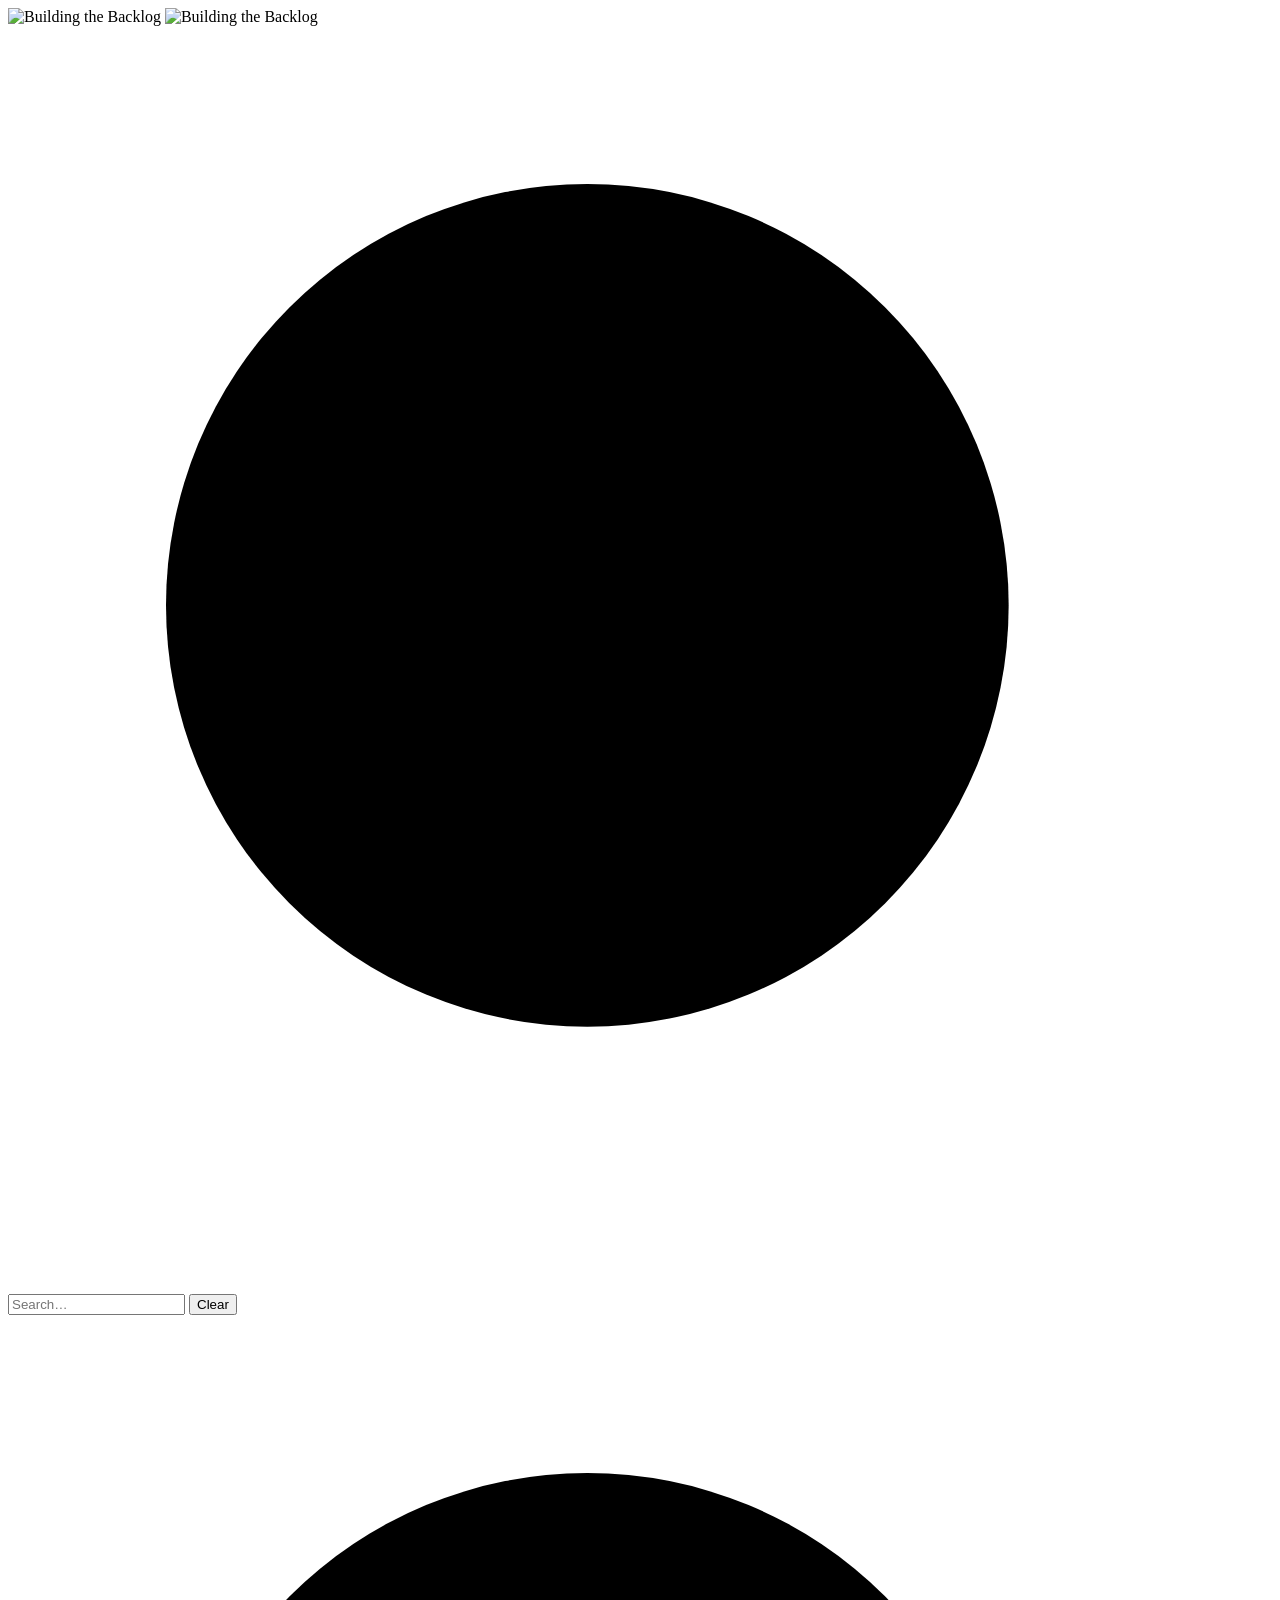
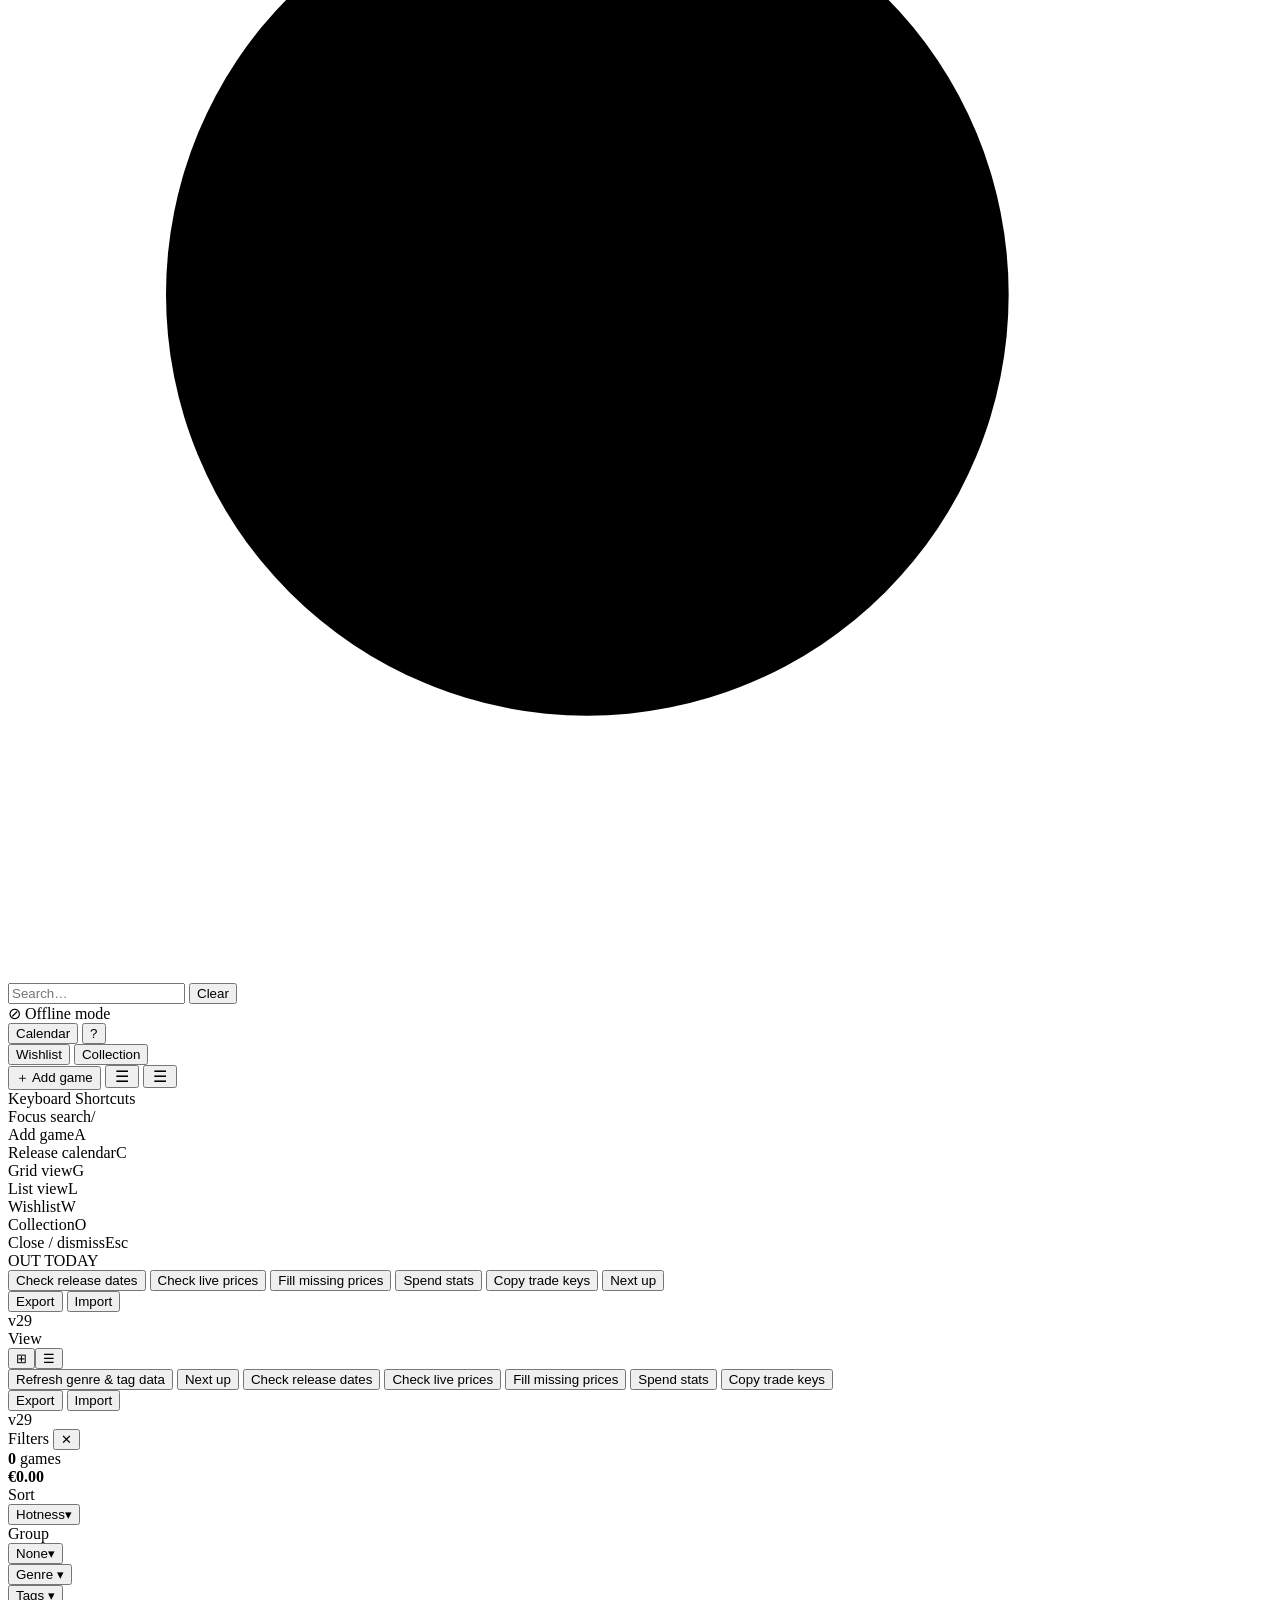
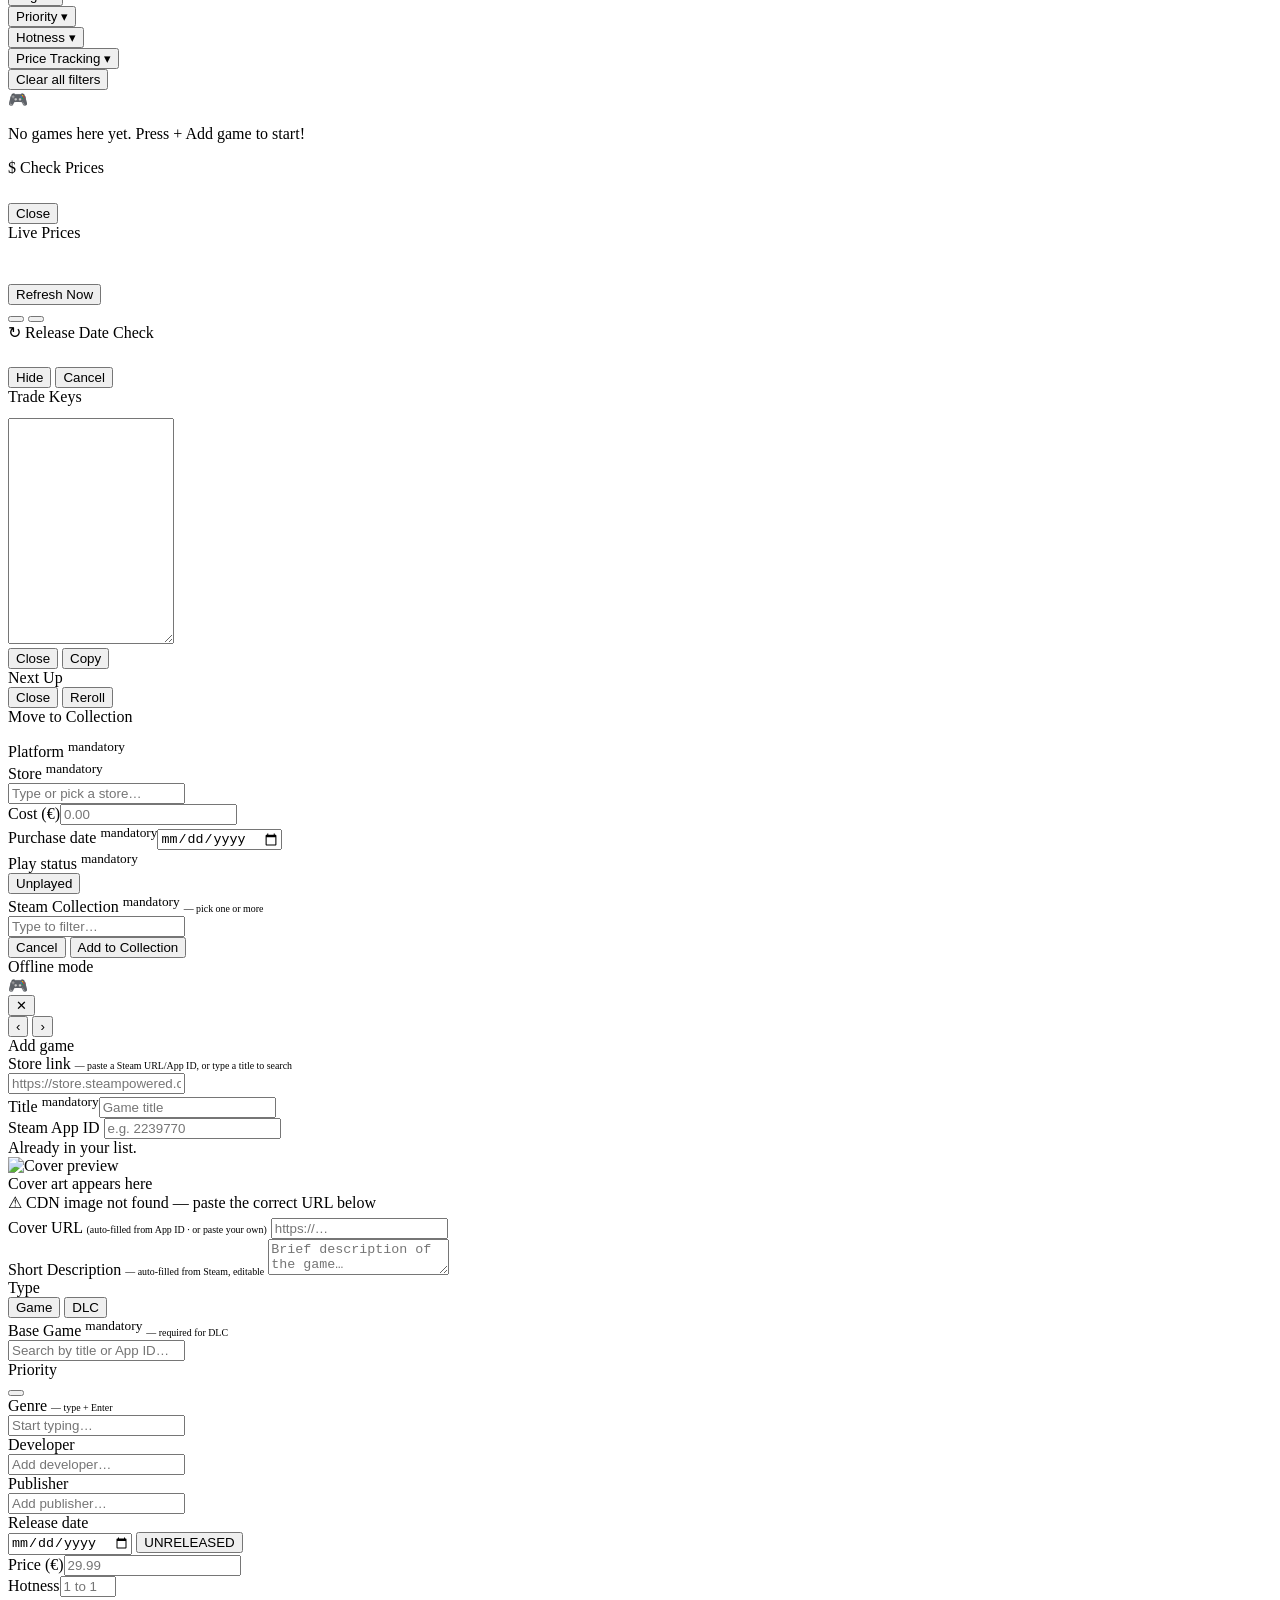
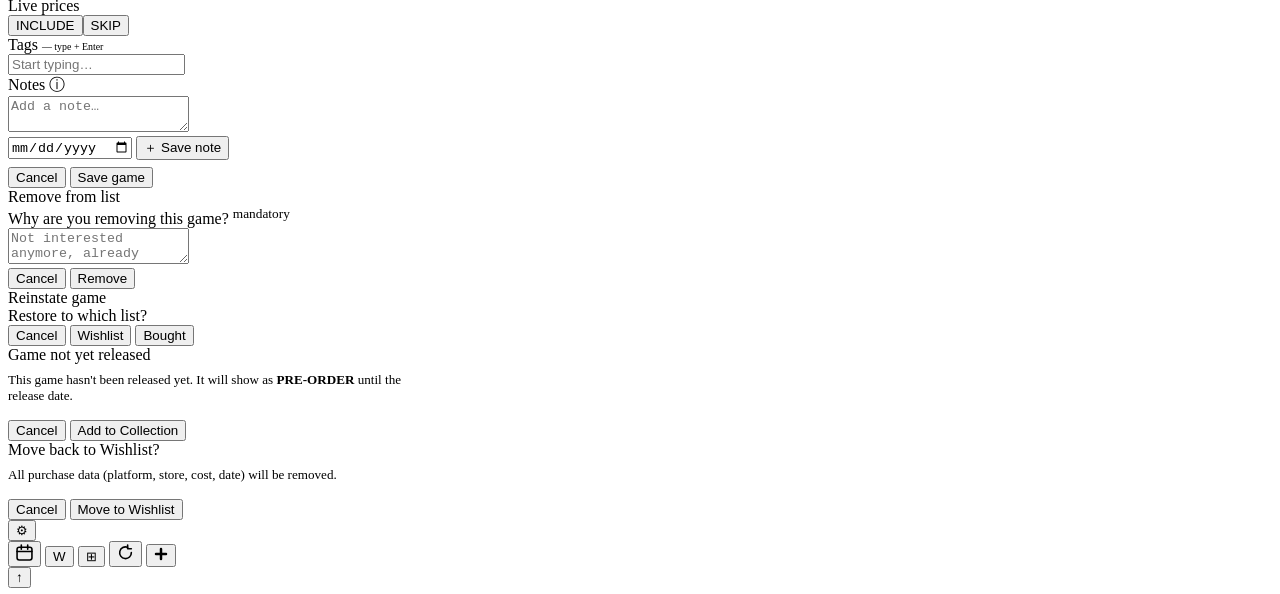
==== commit e021a4b9: "Add price tracking filter to wishlist sidebar Adds a Price Tracking section (Any/Tracked/Not Tracked" ====
--- a/index.html
+++ b/index.html
@@ -203,6 +203,20 @@
             <button class="fbar-pill fbar-hot-chip" data-min="70" data-max="100" style="background:#f7cd26;color:#031329">HOT 70+<span class="fbar-pill-count fpc-dark"></span></button>
             <button class="fbar-pill fbar-hot-chip" data-min="40" data-max="69" style="background:#f7cd26;color:#031329">MID 40–69<span class="fbar-pill-count fpc-dark"></span></button>
             <button class="fbar-pill fbar-hot-chip" data-min="0" data-max="39" style="background:#f7cd26;color:#031329">LOW &lt;40<span class="fbar-pill-count fpc-dark"></span></button>
+          </div>
+        </div>
+      </div>
+      <div class="fbar-section" id="fbar-track-sec">
+        <button class="fbar-sec-hdr" id="fbar-track-toggle">
+          <span class="fbar-sec-title">Price Tracking</span>
+          <span class="fbar-sec-badge" id="fbar-track-badge" style="display:none"></span>
+          <span class="fbar-sec-arrow">▾</span>
+        </button>
+        <div class="fbar-sec-body" id="fbar-track-body" style="display:none">
+          <div class="fbar-hot-chips" id="fbar-track-chips">
+            <button type="button" class="fbar-pill fbar-track-chip selected" data-track="any" style="background:#02b3fc;color:#031329">Any<span class="fbar-pill-count fpc-dark"></span></button>
+            <button type="button" class="fbar-pill fbar-track-chip" data-track="tracked" style="background:#9cff00;color:#031329">Tracked<span class="fbar-pill-count fpc-dark"></span></button>
+            <button type="button" class="fbar-pill fbar-track-chip" data-track="untracked" style="background:#ff5c5c;color:#031329">Not Tracked<span class="fbar-pill-count fpc-dark"></span></button>
           </div>
         </div>
       </div>
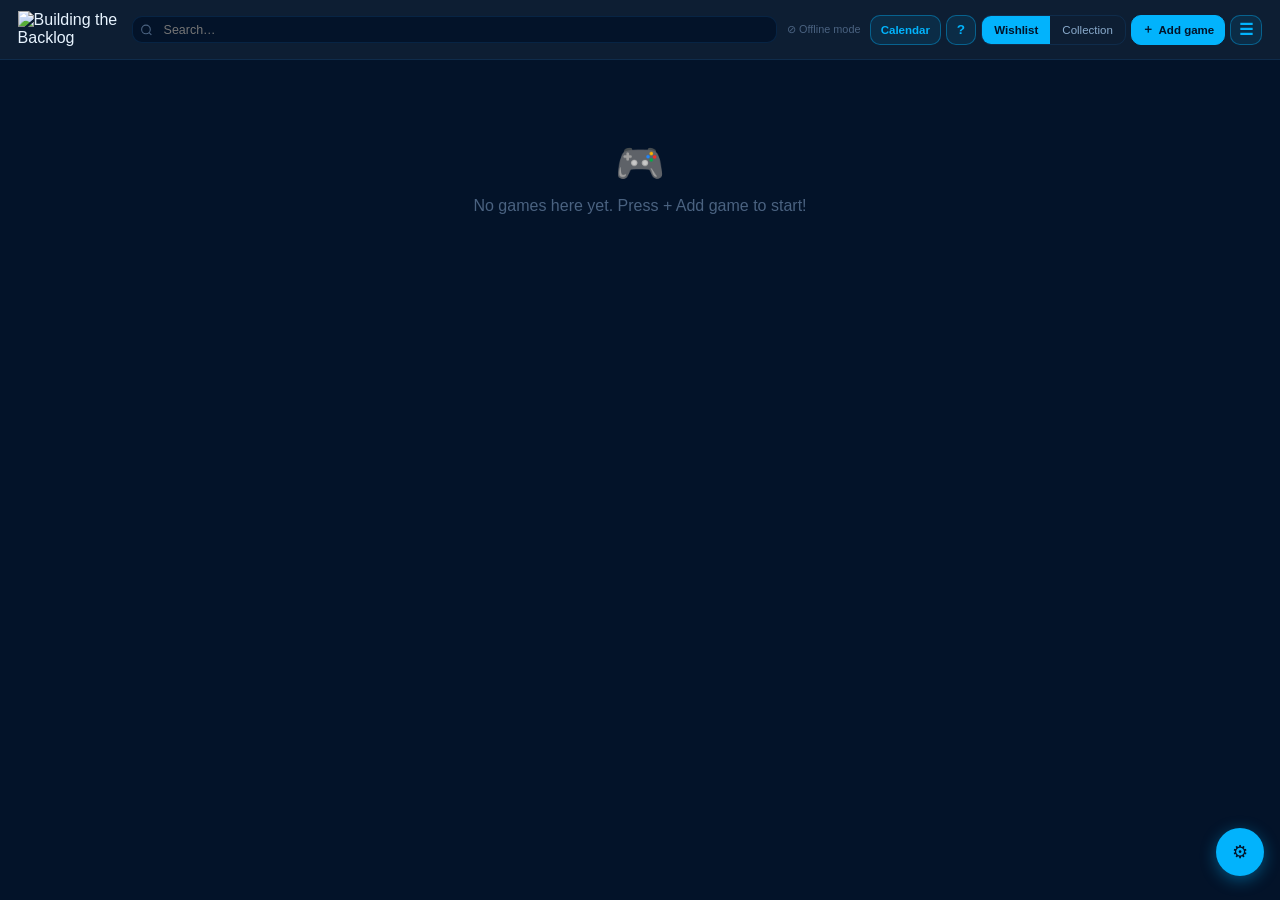
==== commit d510533e: "Fix same-day releases getting stuck as delisted; add Updated filter to price-check modal Fill missin" ====
--- a/index.html
+++ b/index.html
@@ -364,6 +364,11 @@
     <div class="modal-body">
     <div class="mt" style="color:var(--blue)">$ Check Prices</div>
     <div id="plcSummary" style="font-size:.82rem;color:var(--t2);margin-bottom:.7rem;min-height:1.1em"></div>
+    <div class="ggr-filter-row" id="plcFilterRow" style="display:none">
+      <button type="button" class="fbar-pill selected" data-filter="all" style="background:#02b3fc;color:#031329">All<span class="fbar-pill-count fpc-dark" id="plcFilterCountAll">0</span></button>
+      <button type="button" class="fbar-pill" data-filter="updated" style="background:#9cff00;color:#031329">Updated<span class="fbar-pill-count fpc-dark" id="plcFilterCountUpdated">0</span></button>
+    </div>
+    <div class="ggr-empty" id="plcFilterEmpty" style="display:none">No games matched this filter.</div>
     <div id="plcLog"></div>
     </div>
     <div class="ma">
--- a/style.css
+++ b/style.css
@@ -0,0 +1,1480 @@
+:root{
+  --base:#031329;--s1:#0d1e33;--s3:#353e46;
+  --cbg:#0d1e33;--cbr:#14528f55;
+  --blue:#02b3fc;--pink:#ff00aa;--green:#9cff00;--amber:#f7cd26;--muted:#b3b3b3;--indigo:#6552e0;
+  --cyan:#02b3fc;--magenta:#ff00aa;--lime:#9cff00;
+  --text:#e8f4ff;--t2:#8aabcc;--t3:#4a6280;
+  --bd:#14528f44;--bd2:#02b3fc44;
+  --pw:600px;--hh:60px;--r:10px;--rl:16px;
+  --prio-fill:#c4a0ff;--prio-track:#241b3a;
+}
+
+*,*::before,*::after{box-sizing:border-box;margin:0;padding:0}
+html,body{height:100%}
+body{font-family:'Inter',sans-serif;font-weight:300;background:var(--base);color:var(--text);
+  display:flex;flex-direction:column;overflow:hidden;transition:background .3s,color .3s}
+button,input,select,textarea{font-family:inherit}a{color:inherit;text-decoration:none}
+button{text-transform:none;letter-spacing:0}
+::-webkit-scrollbar{width:4px}::-webkit-scrollbar-track{background:transparent}
+::-webkit-scrollbar-thumb{background:var(--s3);border-radius:99px}
+*{scrollbar-width:thin;scrollbar-color:var(--s3) transparent}
+
+/* HEADER */
+#hdr{height:var(--hh);min-height:var(--hh);background:var(--s1);border-bottom:1px solid var(--bd);
+  display:flex;align-items:center;padding:0 1.1rem;gap:.6rem;z-index:50;position:relative;flex-shrink:0}
+.logo-svg{flex-shrink:0;display:block;user-select:none;-webkit-user-select:none}
+.logo-badge{display:block!important}
+.logo-full{display:none}
+.hs{flex:1;position:relative}
+.hs svg{position:absolute;left:8px;top:50%;transform:translateY(-50%);width:13px;height:13px;stroke:var(--t3);fill:none;pointer-events:none}
+.hs input{width:100%;background:var(--base);border:1px solid var(--bd);border-radius:var(--r);
+  padding:.36rem 3.2rem .36rem 1.9rem;color:var(--text);font-size:.78rem;outline:none;transition:border-color .15s}
+.hs input:focus{border-color:var(--blue)}
+.hs-clear{position:absolute;right:6px;top:50%;transform:translateY(-50%);
+  background:transparent;border:1px solid var(--bd);border-radius:4px;color:var(--t3);
+  font-size:.6rem;font-weight:600;padding:1px 6px;cursor:pointer;display:none;
+  font-family:'Inter',sans-serif;transition:all .12s;white-space:nowrap;line-height:1.6}
+.hs-clear.visible{display:block}
+.hs-clear:hover{border-color:var(--pink);color:var(--pink)}
+.hr{display:flex;align-items:center;gap:.35rem;flex-shrink:0}
+.hb{background:var(--s3);border:1px solid var(--bd);color:var(--t2);border-radius:var(--r);height:30px;
+  padding:0 .6rem;cursor:pointer;font-size:.72rem;font-weight:500;display:flex;align-items:center;gap:.28rem;
+  transition:all .15s;white-space:nowrap}
+.hb:hover{border-color:var(--blue);color:var(--blue)}
+.hb.p{background:var(--blue);border-color:var(--blue);color:#031329;font-weight:700}.hb.on{background:#02b3fc18;border-color:var(--blue);color:var(--blue);font-weight:700}
+.hb.p:hover{opacity:.85;color:#031329}
+.hb.accent{background:#02b3fc18;border-color:#02b3fc66;color:var(--blue);font-weight:600}
+.hb.accent:hover{background:#02b3fc28;border-color:var(--blue);color:var(--blue)}
+#steamWishlistToggle{background:#02b3fc0a;border-color:#02b3fc44;color:#02b3fc88}
+#steamWishlistToggle:hover{background:#02b3fc18;border-color:#02b3fc88;color:var(--blue)}
+#steamWishlistToggle.accent{background:#02b3fc25;border-color:var(--blue);color:var(--blue)}
+
+.ts{background:var(--base);border:1px solid var(--bd);color:var(--t2);border-radius:var(--r);
+  padding:.25rem 1.5rem .25rem .55rem;font-size:.7rem;cursor:pointer;outline:none;appearance:none;
+  background-image:url("data:image/svg+xml,%3Csvg xmlns='http://www.w3.org/2000/svg' width='10' height='10' viewBox='0 0 24 24' fill='none' stroke='%234a6280' stroke-width='2'%3E%3Cpath d='M6 9l6 6 6-6'/%3E%3C/svg%3E");
+  background-repeat:no-repeat;background-position:right 6px center;transition:border-color .15s}
+.ts:focus{border-color:var(--blue)}.ts option{background:var(--s1)}
+.sc{display:flex;gap:.6rem;flex-wrap:wrap;margin-left:auto}
+/* stat readout — aggregate page-level counters, deliberately unboxed (plain text) to stay
+   visually distinct from pill/badge/chip, which are all "a labeled box" of some kind */
+.chip,.sc-chip{background:none;border:none;padding:0;
+  font-size:.72rem;color:var(--text);display:inline-flex;align-items:center;gap:.22rem}
+.chip b,.sc-chip b{color:var(--blue);font-weight:700}
+.chip span,.sc-chip span{color:var(--t2)}
+
+/* MAIN */
+#main{flex:1;display:flex;flex-direction:column;overflow:hidden}
+#content{flex:1;overflow-y:auto;overflow-x:visible;padding:1rem}
+.sl{font-family:'Rajdhani',sans-serif;font-weight:700;font-size:.66rem;letter-spacing:.12em;
+  text-transform:uppercase;color:var(--t3);margin-bottom:.5rem;display:flex;align-items:center;gap:.35rem;
+  cursor:pointer;user-select:none;-webkit-user-select:none;position:relative}
+.sl::after{content:'';flex:1;height:1px;background:var(--bd)}
+.sl-toggle{font-size:.6rem;color:var(--t3);flex-shrink:0;transition:transform .2s;line-height:1;margin-left:.1rem}
+.sl.collapsed .sl-toggle{transform:rotate(-90deg)}
+.sb-body{overflow:hidden;transition:max-height .28s cubic-bezier(.4,0,.2,1)}.batch-sentinel{height:1px;width:100%;grid-column:1/-1;pointer-events:none;visibility:hidden}
+
+/* ── PLAY STATUS PICKER OPTIONS (used inside .pick-dd, e.g. #fColPsDd/#btcPsDd) ── */
+.ps-pick-opt{padding:5px 8px;font-size:.72rem;cursor:pointer;
+  color:var(--text);transition:background .12s;display:flex;align-items:center;gap:.5rem}
+.ps-pick-opt:hover{background:#02b3fc15}
+.ps-pick-opt.active{background:#02b3fc22;border-left:2px solid var(--blue);padding-left:6px}
+.ps-pick-opt .ps-pick-label{font-size:.72rem;color:var(--t2)}
+.ps-pick-opt:hover .ps-pick-label,.ps-pick-opt.active .ps-pick-label{color:var(--text)}
+
+/* ── DLC COUNT BADGE ON CARDS ── */
+.dlc-count-badge{font-size:.56rem;font-weight:700;letter-spacing:.04em;text-transform:uppercase;
+  color:#c4a0ff;cursor:default;white-space:nowrap;
+  padding:2px 6px;border-radius:4px;line-height:1.4;background:#1a0a3a;
+  margin-left:auto;flex-shrink:0;user-select:none}
+/* ── COLLECTION TYPE BADGE ── */
+.col-type-badge{font-size:.56rem;font-weight:700;letter-spacing:.04em;text-transform:uppercase;
+  background:#1a0a3a;color:#c4a0ff;
+  border-radius:4px;padding:2px 6px;line-height:1.4;max-width:120px;overflow:hidden;text-overflow:ellipsis;
+  white-space:nowrap;display:inline-block;user-select:none;-webkit-user-select:none}
+/* ── PANEL DLC GRID ── */
+.panel-dlc-item{cursor:pointer;margin-bottom:.2rem}
+.panel-dlc-item:last-child{margin-bottom:0}
+/* Base game / DLC link in side panel */
+.panel-base-game{display:flex;align-items:center;gap:0;padding:0;position:relative;
+  background:transparent;border:none;border-left:3px solid transparent;border-radius:0;
+  cursor:pointer;overflow:hidden;transition:background .15s}
+.panel-base-game:hover{background:#02b3fc15}
+.panel-base-thumb{width:64px;height:36px;object-fit:cover;flex-shrink:0;display:block;
+  background:var(--base);border-radius:4px;margin-left:.4rem}
+.panel-base-info{display:flex;align-items:center;gap:.5rem;padding:.3rem .45rem .3rem .5rem;flex:1;min-width:0}
+.panel-base-title{font-size:.76rem;font-weight:500;color:var(--t2);
+  white-space:nowrap;overflow:hidden;text-overflow:ellipsis;flex:1}
+.panel-base-arrow{color:var(--t3);font-size:.8rem;flex-shrink:0;transition:color .15s,transform .15s}
+.panel-base-game:hover .panel-base-arrow{color:var(--blue);transform:translateX(2px)}
+
+/* ── COLLECTION MODE ── */
+
+/* Collection card — same base as .gc but different pill bar */
+.col-ps-badge{font-size:.56rem;font-weight:700;letter-spacing:.04em;text-transform:uppercase;
+  padding:2px 6px;border-radius:4px;line-height:1.4;cursor:default;position:relative;white-space:nowrap;
+  user-select:none;-webkit-user-select:none}
+.col-ps-badge .ps-tip{display:none;position:absolute;bottom:calc(100% + 5px);left:50%;
+  transform:translateX(-50%);background:var(--s1);border:1px solid var(--bd2);
+  border-radius:var(--r);padding:3px 8px;font-size:.65rem;font-weight:400;
+  white-space:nowrap;pointer-events:none;z-index:200;color:var(--text);letter-spacing:0;text-transform:none}
+.col-ps-badge:hover .ps-tip{display:block}
+/* play status modal selector button — same selector-pill branding (shape/type) as
+   type-btn/prio-btn/etc. It has no "unselected" look — always shows the current
+   value filled, so its border stays transparent rather than showing an outline state. */
+.ps-modal-btn{padding:.25rem .65rem;border-radius:20px;border:1.5px solid transparent;cursor:pointer;
+  font-size:.7rem;font-weight:700;text-transform:uppercase;letter-spacing:.04em;
+  font-family:'Rajdhani',sans-serif;transition:all .15s;align-self:flex-start}
+.ps-modal-btn:hover{filter:brightness(1.15)}
+/* play status colours */
+.ps-UP{background:#2a2a2a;color:#888}
+.ps-IP{background:#0a2a4a;color:#4ab0f5}
+.ps-COM{background:#0a3320;color:#5ddb8e}
+.ps-SUP{background:#3a2e00;color:#f0c040}
+.ps-UF{background:#3a1a00;color:#f08030}
+.ps-PDP{background:#2a0a4a;color:#c4a0ff}
+.ps-WNC{background:#3a0a0a;color:#f08080}
+.ps-WNP{background:#3a0a0a;color:#f08080}
+
+/* Collection list view — two column grid on desktop */
+.col-list{display:grid;grid-template-columns:1fr 1fr;gap:.3rem;width:100%}
+@media(max-width:640px){.col-list{grid-template-columns:1fr}}
+.col-row{display:flex;align-items:center;gap:.5rem;padding:.4rem .6rem;
+  background:var(--s1);border:1px solid var(--bd);border-radius:var(--r);
+  cursor:pointer;transition:background .12s;min-width:0;position:relative;overflow:hidden}
+.col-row:hover{background:#02b3fc0d;border-color:var(--bd2)}
+.col-row-thumb{width:36px;height:36px;object-fit:cover;border-radius:3px;flex-shrink:0;background:var(--s3)}
+.col-row-thumb-ph{width:36px;height:36px;border-radius:3px;flex-shrink:0;background:var(--s3);
+  display:flex;align-items:center;justify-content:center;font-size:.7rem;color:var(--t3)}
+.col-row-title{flex:1;font-size:.76rem;font-weight:500;color:var(--text);
+  white-space:nowrap;overflow:hidden;text-overflow:ellipsis;min-width:0}
+.col-row-tags{display:flex;gap:.25rem;flex-wrap:nowrap;overflow:hidden;flex-shrink:1;min-width:0}
+.col-row-tag{font-size:.56rem;font-weight:700;letter-spacing:.04em;text-transform:uppercase;
+  padding:2px 6px;line-height:1.4;
+  border-radius:4px;background:#1a0a3a;color:#c4a0ff;
+  white-space:nowrap;flex-shrink:0;user-select:none;-webkit-user-select:none}
+.sb-body.expanded{overflow:visible}
+.sb.collapsed .sb-body{max-height:0!important;overflow:hidden}
+.sb{margin-bottom:1rem}
+
+/* GRID */
+.gg{display:grid;grid-template-columns:repeat(auto-fill,minmax(180px,220px));gap:.8rem;justify-content:center}
+.gg.lv{grid-template-columns:1fr;gap:.3rem}
+
+/* CARD */
+.gc{background:var(--cbg);border:1px solid var(--cbr);border-radius:var(--rl);overflow:hidden;
+  cursor:pointer;transition:border-color .15s,transform .15s,box-shadow .15s;position:relative;display:flex;flex-direction:column}
+.gc:hover{border-color:var(--blue);transform:translateY(-2px);box-shadow:0 6px 20px #02b3fc12}
+.swipe-hint-r,.swipe-hint-l{position:absolute;inset:0;display:flex;align-items:center;justify-content:center;
+  font-size:1.8rem;opacity:0;pointer-events:none;z-index:10;border-radius:inherit}
+.swipe-hint-r{background:linear-gradient(135deg,#9cff0011,#9cff0044);color:var(--green)}
+.swipe-hint-l{background:linear-gradient(135deg,#ff00aa11,#ff00aa44);color:var(--pink)}
+@media(min-width:641px){.swipe-hint-r,.swipe-hint-l{display:none}}
+.gc.sb2{border-color:#9cff0044}
+/* Meta tooltip */
+.meta-tip-icon{font-size:.62rem;color:var(--t3);cursor:help;line-height:1;margin-left:.25rem;flex-shrink:0;opacity:.7;transition:opacity .15s}
+.meta-tip-icon:hover{opacity:1;color:var(--blue)}
+/* Singleton fixed tooltip for clipped contexts */
+#metaFloatTip{position:fixed;background:var(--s1);border:1px solid var(--bd2);border-radius:var(--r);
+  padding:.4rem .55rem;font-size:.68rem;color:var(--t2);line-height:1.45;
+  white-space:pre-line;width:180px;z-index:9999;pointer-events:none;
+  box-shadow:0 4px 16px #00000055;display:none}
+.gc.cancelled{border-color:#cc220033}
+.gc.cancelled .cc,.gc.cancelled .cb,.gc.cancelled .ct,
+.gc.cancelled .cbot,.gc.cancelled .cq,.gc.cancelled .cprice,
+.gc.cancelled .b-unrel-card,
+.gc.cancelled .b-hot,.gc.cancelled .b-pre,.gc.cancelled .b-bt,
+.gc.cancelled .b-rm,.gc.cancelled .b-rev,.gc.cancelled .title-prio,
+.gc.cancelled .qb{filter:grayscale(1);opacity:.5}
+.gc.cancelled .b-cancelled{filter:none!important;opacity:1!important}
+.b-cancelled{background:#cc2200;color:#fff;font-size:.56rem;font-weight:700;letter-spacing:.04em;text-transform:uppercase;padding:2px 6px;border-radius:4px;line-height:1.4;pointer-events:none;white-space:nowrap;user-select:none;-webkit-user-select:none}
+.b-plat{font-size:.56rem;font-weight:700;letter-spacing:.04em;text-transform:uppercase;padding:2px 6px;border-radius:4px;line-height:1.4;white-space:nowrap;flex-shrink:0;user-select:none;-webkit-user-select:none}
+.cbot .b-plat{pointer-events:none}
+
+/* pill bar — .pb-r is pinned right via margin-left:auto rather than .pb using
+   justify-content:space-between, since space-between collapses to flex-start
+   when the left badge is empty (which it often is) and only one child remains */
+.pb{position:absolute;top:0;left:0;right:0;height:var(--rl);display:flex;align-items:center;
+  padding:0 6px;gap:3px;z-index:2;pointer-events:none}
+.pb-r{display:flex;align-items:center;gap:3px;margin-left:auto}
+
+/* cover */
+.cc{width:100%;aspect-ratio:16/9;background:var(--s3);position:relative;overflow:hidden;flex-shrink:0}
+.cc img{width:100%;height:100%;object-fit:cover;display:block}
+.cph{width:100%;height:100%;display:flex;align-items:center;justify-content:center;font-size:1.6rem;
+  background:linear-gradient(135deg,var(--s1),var(--base))}
+.cg{position:absolute;inset:0;background:linear-gradient(to top,#031329cc 0%,transparent 60%);pointer-events:none}
+.cc-plats{position:absolute;bottom:.35rem;right:.35rem;display:flex;gap:.2rem;flex-wrap:wrap;justify-content:flex-end;pointer-events:none;z-index:2}
+
+/* badges */
+.bdg{font-size:.56rem;font-weight:700;letter-spacing:.04em;text-transform:uppercase;
+  padding:2px 6px;border-radius:4px;line-height:1.4;pointer-events:none;white-space:nowrap;
+  user-select:none;-webkit-user-select:none}
+.b-hot{background:var(--amber);color:#031329}
+.b-rev{background:var(--amber);color:#031329;font-size:.56rem;font-weight:700;letter-spacing:.04em;
+  text-transform:uppercase;padding:2px 6px;border-radius:4px;line-height:1.4;pointer-events:none;white-space:nowrap;
+  user-select:none;-webkit-user-select:none}
+.b-bt{background:#0a3a38;color:#3ecfc4}
+.b-pre{background:var(--amber);color:#031329}
+.b-rm{background:var(--s3);color:var(--muted)}
+.b-unrel{background:#f472b6;color:#031329}
+.b-free{background:#ffffff;color:#031329}
+/* priority accent — thin bar to the left of the title, filled bottom-to-top in three
+   proportional tiers (15% low / 25% medium / 50% high) instead of a flat per-level color;
+   same concept as the calendar's border-left accent (.cal-tba-chip.prio-*, .cal-pop-item.prio-*) */
+.title-row{display:flex;align-items:center;gap:.35rem;min-width:0}
+.title-prio{width:3px;align-self:stretch;border-radius:2px;flex-shrink:0;background:var(--prio-track)}
+.title-prio.prio-low{background:linear-gradient(to top,
+  var(--prio-fill) 0%,var(--prio-fill) 15%, transparent 15%,transparent 20%,
+  var(--prio-track) 20%,var(--prio-track) 45%, transparent 45%,transparent 50%,
+  var(--prio-track) 50%,var(--prio-track) 100%)}
+.title-prio.prio-medium{background:linear-gradient(to top,
+  var(--prio-fill) 0%,var(--prio-fill) 15%, transparent 15%,transparent 20%,
+  var(--prio-fill) 20%,var(--prio-fill) 45%, transparent 45%,transparent 50%,
+  var(--prio-track) 50%,var(--prio-track) 100%)}
+.title-prio.prio-high{background:linear-gradient(to top,
+  var(--prio-fill) 0%,var(--prio-fill) 15%, transparent 15%,transparent 20%,
+  var(--prio-fill) 20%,var(--prio-fill) 45%, transparent 45%,transparent 50%,
+  var(--prio-fill) 50%,var(--prio-fill) 100%)}
+
+/* card body */
+.cb{padding:.5rem .65rem .55rem;flex:1;display:flex;flex-direction:column;gap:.3rem}
+.ct{font-family:'Rajdhani',sans-serif;font-weight:700;font-size:.9rem;line-height:1.25;color:var(--text);
+  white-space:nowrap;overflow:hidden;text-overflow:ellipsis;flex:1;min-width:0}
+.cbot{display:flex;align-items:center;justify-content:space-between;flex-wrap:wrap;gap:.3rem;margin-top:auto}
+.cprice{font-family:'Rajdhani',sans-serif;font-weight:700;font-size:.88rem;color:var(--blue);flex-shrink:0}
+.ggp-ov{position:absolute;bottom:3px;left:0;right:0;display:flex;flex-wrap:nowrap;align-items:flex-end;justify-content:space-between;padding:0 .3rem .25rem;z-index:3;pointer-events:none}
+.ggp-retail{font-weight:700;font-size:.56rem;letter-spacing:.04em;text-transform:uppercase;line-height:1.4;color:#e0f7ff;background:rgba(3,19,41,.6);border-radius:4px;padding:2px 6px;white-space:nowrap;user-select:none;-webkit-user-select:none}
+.ggp-keys{font-weight:700;font-size:.56rem;letter-spacing:.04em;text-transform:uppercase;line-height:1.4;color:var(--amber);background:rgba(3,19,41,.6);border-radius:4px;padding:2px 6px;white-space:nowrap;user-select:none;-webkit-user-select:none}
+.ggp-low{font-weight:700;font-size:.56rem;letter-spacing:.04em;text-transform:uppercase;line-height:1.4;color:var(--green);background:#0a1a0acc;border-radius:4px;padding:2px 6px;white-space:nowrap;user-select:none;-webkit-user-select:none}
+.ggp-hist-low{font-weight:700;font-size:.56rem;letter-spacing:.04em;text-transform:uppercase;line-height:1.4;color:#ffd700;background:#1a140acc;border-radius:4px;padding:2px 6px;white-space:nowrap;user-select:none;-webkit-user-select:none}
+.ggp-notrack{font-weight:700;font-size:.56rem;letter-spacing:.04em;text-transform:uppercase;line-height:1.4;color:var(--muted);background:rgba(3,19,41,.6);border-radius:4px;padding:2px 6px;white-space:nowrap;user-select:none;-webkit-user-select:none}
+.ggp-disc{font-weight:700;font-size:.56rem;letter-spacing:.04em;text-transform:uppercase;line-height:1.4;color:#c4a0ff;background:#1c0f3acc;border-radius:4px;padding:2px 6px;white-space:nowrap;user-select:none;-webkit-user-select:none}
+.gg.lv .ggp-ov{display:none}
+/* side panel — Live Price section: same .ggp-* tags as the card overlay, plain row instead of an absolute-positioned strip */
+.pv-liveprice{display:flex;flex-wrap:wrap;gap:.4rem;align-items:center;min-height:1.1rem}
+/* side panel — Price History chart: every live-price fetch is logged, this
+   plots retail/keyshop over time. Same hand-rolled SVG idiom as the Spend
+   Stats trend chart (.ss-line-*) — see renderPriceHistoryChart() in app.js. */
+.ph-chart{position:relative;min-height:70px;margin-top:.5rem}
+.ph-chart svg{width:100%;height:130px;display:block;overflow:visible;-webkit-tap-highlight-color:transparent}
+.ph-empty{font-size:.78rem;color:var(--t3);padding:.3rem 0}
+/* Range filter — same selector-pill shape/grammar as .plat-tab (picking
+   which window of history to view is the same job as picking a platform
+   tab: one mutually-exclusive choice from a row). Wraps to a second line
+   on narrow panels rather than overflowing. */
+.ph-range-row{display:flex;flex-wrap:wrap;gap:.3rem;margin-bottom:.3rem}
+.ph-range-pill{padding:.15rem .5rem;border-radius:20px;border:1.5px solid var(--bd);background:transparent;
+  color:var(--t2);font-size:.64rem;font-weight:700;cursor:pointer;transition:all .15s;
+  font-family:'Rajdhani',sans-serif;letter-spacing:.04em;text-transform:uppercase}
+.ph-range-pill:hover{border-color:var(--blue);color:var(--blue)}
+.ph-range-pill.on{background:var(--blue);color:#031329;border-color:transparent}
+.ph-line-retail{fill:none;stroke:var(--cyan);stroke-width:2;stroke-linejoin:round;stroke-linecap:round}
+.ph-line-keyshop{fill:none;stroke:var(--amber);stroke-width:2;stroke-linejoin:round;stroke-linecap:round}
+.ph-line-low{stroke-width:1;stroke-dasharray:3 3;opacity:.5}
+.ph-line-low.retail{stroke:var(--cyan)}
+.ph-line-low.keyshop{stroke:var(--amber)}
+.ph-dot{stroke:var(--base);stroke-width:1.5}
+.ph-dot.retail{fill:var(--cyan)}
+.ph-dot.keyshop{fill:var(--amber)}
+.ph-hit{fill:transparent;-webkit-tap-highlight-color:transparent;outline:none}
+.ph-hit:focus,.ph-hit:focus-visible{outline:none}
+.ph-crosshair{stroke:var(--bd2);stroke-width:1;pointer-events:none;opacity:0}
+.ph-axis-label{font-size:8px;fill:var(--t3);font-family:'Inter',sans-serif}
+.ph-tip{position:absolute;pointer-events:none;background:var(--s1);border:1px solid var(--bd2);
+  border-radius:6px;padding:.35rem .55rem;font-size:.68rem;color:var(--text);white-space:nowrap;
+  transform:translate(-50%,-125%);opacity:0;transition:opacity .1s;z-index:5}
+.ph-tip.on{opacity:1}
+.ph-tip b.retail{color:var(--cyan)}
+.ph-tip b.keyshop{color:var(--amber)}
+.ph-legend{display:flex;gap:.8rem;font-size:.66rem;color:var(--t3);margin-top:.3rem}
+.ph-legend-item{display:flex;align-items:center;gap:.3rem}
+.ph-swatch{width:8px;height:8px;border-radius:2px;display:inline-block}
+.ph-swatch.retail{background:var(--cyan)}
+.ph-swatch.keyshop{background:var(--amber)}
+/* Shared stack for all hidden-background-task bubbles — position:fixed lives
+   here once, not duplicated per-bubble, so any number of simultaneously
+   active bubbles (2 today, more later) lay out via flex gap instead of
+   piling up on the exact same fixed coordinates and hiding each other. */
+#bubbleStack{position:fixed;bottom:1.5rem;left:50%;transform:translateX(-50%);
+  display:flex;flex-direction:column-reverse;align-items:center;gap:.6rem;
+  z-index:400;pointer-events:none}
+#ggFetchBubble,#rdcBubble{display:none;position:static;pointer-events:auto;width:52px;height:52px;border-radius:50%;background:var(--cyan);border:none;cursor:pointer;align-items:center;justify-content:center;font-family:'Rajdhani',sans-serif;font-weight:700;font-size:.68rem;color:#031329;text-align:center;line-height:1.2;box-shadow:0 2px 16px rgba(2,179,252,.45);animation:ggPulse 1.8s ease-in-out infinite}
+#ggFetchBubble.on,#rdcBubble.on{display:flex}
+@keyframes ggPulse{0%,100%{box-shadow:0 2px 16px rgba(2,179,252,.45)}50%{box-shadow:0 2px 24px rgba(2,179,252,.8)}}
+.b-unrel-card{font-family:'Rajdhani',sans-serif;font-size:.7rem;font-weight:700;letter-spacing:.04em;
+  text-transform:uppercase;color:var(--lime);flex-shrink:0}
+/* buttons row — centered */
+.cq{display:flex;gap:.22rem;flex-wrap:wrap;justify-content:center;width:100%}
+.qb{background:var(--base);border:1px solid var(--bd);color:var(--t3);border-radius:5px;
+  width:22px;height:22px;display:flex;align-items:center;justify-content:center;
+  cursor:pointer;font-size:.62rem;transition:all .15s;text-decoration:none;flex-shrink:0;
+  touch-action:manipulation;-webkit-tap-highlight-color:transparent}
+.qb:hover{border-color:var(--blue);color:var(--blue)}
+.qb.ba{border-color:#ff00aa66;color:var(--pink)}
+.qb.qr:hover{border-color:var(--pink);color:var(--pink)}
+.qb.qri{color:var(--green);border-color:#9cff0044}
+.qb.qri:hover{border-color:var(--green);color:var(--green)}
+.qb.qb-bt:hover{border-color:var(--green);color:var(--green)}
+.qb.qb-ap:hover{border-color:var(--green);color:var(--green)}
+.qb img{width:12px;height:12px;object-fit:contain;display:block}
+
+/* list view */
+.gg.lv .gc{flex-direction:row;align-items:center;border-radius:var(--r)}
+.gg.lv .cc{width:52px;height:36px;aspect-ratio:unset;flex-shrink:0;border-radius:var(--r) 0 0 var(--r)}
+.gg.lv .pb,.gg.lv .cg,.gg.lv .cc-plats,.gg.lv .b-hot{display:none}
+.gg.lv .cb{flex-direction:row;align-items:center;padding:.4rem .65rem;gap:.5rem}
+.gg.lv .ct{font-size:.82rem;white-space:nowrap;overflow:hidden;text-overflow:ellipsis;flex:1;min-width:0}
+.gg.lv .cbot{margin-top:0;flex-shrink:0;flex-wrap:nowrap}
+.gg.lv .cq{width:auto;flex-wrap:nowrap}
+/* Mobile list view: two-row layout so title always has full width */
+@media(max-width:640px){
+  .gg.lv .cb{flex-direction:column;align-items:flex-start;gap:.2rem;padding:.4rem .6rem}
+  .gg.lv .ct{-webkit-line-clamp:2;font-size:.84rem;width:100%}
+  .gg.lv .cbot{width:100%;justify-content:flex-start;flex-wrap:wrap}
+  .gg.lv .cq{width:auto}
+  .qb.qr{display:none}
+  .qb.qb-bt{display:none}
+  .qb.qb-wl{display:none}
+}
+/* Grid view: full-width tap bar at card bottom (all screen sizes) */
+.gg:not(.lv) .cq{gap:0;margin:.25rem -.65rem -.55rem;width:calc(100% + 1.3rem);border-top:1px solid var(--bd)}
+.gg:not(.lv) .qb{flex:1;height:40px;border-radius:0;border:none;border-left:1px solid var(--bd);font-size:.82rem}
+.gg:not(.lv) .qb:first-child{border-left:none}
+.gg:not(.lv) .qb img{width:16px;height:16px}
+.gg:not(.lv) .qb svg{width:16px;height:16px}
+
+/* empty */
+.empty{grid-column:1/-1;text-align:center;padding:4rem 1rem;color:var(--t3)}
+.ei{font-size:2.5rem;margin-bottom:.6rem}
+
+/* SIDE PANEL */
+#pov{display:none;position:fixed;inset:0;background:rgba(3,19,41,.55);backdrop-filter:blur(3px);z-index:260}
+#pov.on{display:block}
+#panel{position:fixed;top:0;right:0;bottom:0;width:var(--pw);max-width:100vw;
+  background:var(--s1);border-left:1px solid var(--bd2);z-index:270;display:flex;flex-direction:column;
+  transform:translateX(100%);transition:transform .28s cubic-bezier(.4,0,.2,1);overflow:hidden}
+#panel.on{transform:translateX(0)}
+#panel-drag-handle{position:absolute;top:0;left:0;bottom:0;width:6px;cursor:ew-resize;z-index:10;
+  transition:background .15s}
+#panel-drag-handle:hover,#panel-drag-handle.dragging{background:#02b3fc33}
+.pcov{width:100%;height:195px;background:var(--s3);position:relative;flex-shrink:0;overflow:hidden}
+.pcov img{width:100%;height:100%;object-fit:cover;display:block}
+.pcg{position:absolute;inset:0;background:linear-gradient(to bottom,transparent 40%,var(--s1) 100%)}
+.pcph{width:100%;height:100%;display:flex;align-items:center;justify-content:center;font-size:3rem;
+  background:linear-gradient(135deg,var(--s3),var(--base))}
+.pcl{position:absolute;top:.55rem;right:.55rem;background:#03132988;border:1px solid var(--bd);
+  color:var(--t2);border-radius:7px;width:28px;height:28px;cursor:pointer;
+  display:flex;align-items:center;justify-content:center;font-size:.85rem;transition:all .15s}
+.pcl:hover{background:#02b3fc18;color:var(--blue)}
+.pb2{flex:1;overflow-y:auto;padding:.85rem 1rem 2rem}
+.pt{font-family:'Rajdhani',sans-serif;font-weight:700;font-size:1.35rem;line-height:1.2;color:var(--text)}
+.pt-row{display:flex;align-items:center;gap:.4rem;margin-bottom:.4rem}
+.pt-row .pt{flex:1}
+.pt-links{display:flex;gap:.25rem;flex-shrink:0}
+.pt-lnk{display:flex;align-items:center;justify-content:center;width:26px;height:26px;
+  border-radius:var(--r);background:var(--base);border:1px solid var(--bd);
+  color:var(--t3);text-decoration:none;transition:all .15s;flex-shrink:0;cursor:pointer;
+  font-family:inherit}
+.pt-lnk:hover{border-color:var(--blue);color:var(--blue)}
+.pt-lnk img{width:14px;height:14px;object-fit:contain;display:block}
+.pm{display:flex;flex-wrap:wrap;gap:.3rem;margin-bottom:.65rem;align-items:center}
+.ps{margin-bottom:.8rem}
+.psl{font-size:.61rem;font-weight:600;letter-spacing:.1em;text-transform:uppercase;color:var(--t3);
+  margin-bottom:.3rem;display:flex;align-items:center;gap:.3rem}
+.psl::after{content:'';flex:1;height:1px;background:var(--bd)}
+.pv{font-size:.8rem;color:var(--t2);line-height:1.6}
+.pv-kv{display:grid;grid-template-columns:auto 1fr;gap:.2rem .5rem;align-items:baseline}
+.pv-kv-lbl{color:var(--t3);white-space:nowrap;font-size:.78rem}
+.pv-kv > span:not(.pv-kv-lbl){min-width:0;overflow-wrap:break-word;word-break:break-word}
+.type-tog{display:flex;gap:.35rem}
+.type-btn{padding:.25rem .65rem;border-radius:20px;border:1.5px solid var(--bd);
+  background:transparent;color:var(--t2);cursor:pointer;font-size:.7rem;font-weight:700;
+  text-transform:uppercase;letter-spacing:.04em;transition:all .15s;font-family:'Rajdhani',sans-serif}
+.type-btn:hover{border-color:var(--blue);color:var(--text)}
+#fTypeGame.on,#fTypeDlc.on{background:var(--s3);border-color:transparent;color:var(--text);font-weight:700}
+.pac{display:flex;gap:.4rem;flex-wrap:wrap;margin-top:.5rem}
+.pa{flex:1;min-width:100px;background:var(--base);border:1px solid var(--bd);color:var(--t3);
+  border-radius:5px;padding:.4rem .6rem;font-size:.72rem;font-weight:500;cursor:pointer;
+  transition:all .15s;display:flex;align-items:center;justify-content:center;gap:.3rem;
+  touch-action:manipulation;-webkit-tap-highlight-color:transparent}
+.pa:hover{border-color:var(--blue);color:var(--blue)}
+.pa.d:hover{border-color:var(--pink);color:var(--pink)}
+.pa.s{border-color:#9cff0066;color:var(--green);background:#9cff0011}
+.pa.s:hover{background:#9cff0022}
+.rta{width:100%;background:var(--base);border:1px solid var(--bd);border-radius:var(--r);
+  padding:.42rem .65rem;color:var(--text);font-size:.78rem;resize:vertical;min-height:60px;outline:none;transition:border-color .15s}
+.rta:focus{border-color:var(--blue)}
+#rmNote{min-height:70px}
+
+/* Panel nav arrows */
+.pcnav{position:absolute;bottom:.55rem;left:.55rem;display:flex;gap:.3rem;z-index:2}
+.pcnav-btn{background:#03132988;border:1px solid var(--bd);color:var(--t2);border-radius:7px;
+  width:28px;height:28px;cursor:pointer;display:flex;align-items:center;justify-content:center;
+  font-size:1.2rem;line-height:1;transition:all .15s;padding:0}
+.pcnav-btn:hover:not(:disabled){background:#02b3fc18;color:var(--blue)}
+.pcnav-btn:disabled{opacity:.25;cursor:default;pointer-events:none}
+
+/* Cover parallax — img gets transform/filter from JS */
+.pcov img{will-change:transform;transform-origin:center top}
+
+/* Half-star rating */
+.stars{display:flex;gap:.15rem;margin-bottom:.35rem}
+.star-pos{position:relative;display:inline-flex;align-items:center;justify-content:center;width:1.15rem;height:1.15rem;flex-shrink:0;cursor:pointer;overflow:hidden}
+.star-half{position:absolute;font-size:1.1rem;color:var(--s3);line-height:1;width:100%;height:100%;display:flex;align-items:center;justify-content:center;transition:color .1s;user-select:none;pointer-events:none}
+.star-half.on{color:var(--amber)}
+.star-l{clip-path:inset(0 50% 0 0)}
+.star-r{clip-path:inset(0 0 0 50%)}
+
+/* Mobile: stars+score left | date right on row 1; text spans full width on row 2 */
+.review-row{display:grid;grid-template-columns:1fr auto;grid-template-rows:auto auto;gap:.3rem .5rem;align-items:center}
+.review-row-stars{grid-column:1;grid-row:1;display:flex;flex-direction:column;align-items:flex-start}
+.review-row-date{grid-column:2;grid-row:1;font-size:.6rem;font-weight:600;letter-spacing:.06em;text-transform:uppercase;color:var(--t3);white-space:nowrap;align-self:center}
+.review-row-text{grid-column:1/-1;grid-row:2;font-size:.78rem;line-height:1.5;color:var(--t2)}
+/* Desktop: stars top | date bottom in col 1; text spans both rows in col 2 */
+@media(min-width:641px){
+  .review-row{grid-template-columns:auto 1fr;grid-template-rows:auto auto}
+  .review-row-stars{grid-column:1;grid-row:1;align-items:flex-start}
+  .review-row-date{grid-column:1;grid-row:2;align-self:start}
+  .review-row-text{grid-column:2;grid-row:1/-1;align-self:center}
+}
+.stars-zero{font-size:.65rem;color:var(--t3);cursor:pointer;line-height:1;flex-shrink:0;padding:1px 3px;border-radius:3px;transition:color .12s}
+.stars-zero:hover{color:var(--pink)}
+.stars-zero.active{color:var(--amber)}
+.review-score{font-family:'Rajdhani',sans-serif;font-weight:700;font-size:1.6rem;color:var(--amber);line-height:1}
+.review-score-denom{font-size:.85rem;color:var(--t3);font-weight:400;margin-left:.1rem}
+
+
+/* Markdown rendered note text */
+.note-md strong{font-weight:700;color:var(--text)}
+.note-md em{font-style:italic}
+.note-md ul{margin:.2rem 0 .2rem 1rem;padding:0;list-style:disc}
+.note-md code{background:var(--s3);padding:1px 4px;border-radius:3px;font-size:.75em;font-family:monospace}
+
+/* MODAL */
+#mov{display:none;position:fixed;inset:0;background:rgba(3,19,41,.8);backdrop-filter:blur(4px);
+  z-index:280;align-items:center;justify-content:center;padding:1rem}
+#mov.on{display:flex}
+.modal{background:var(--s1);border:1px solid var(--bd2);border-radius:var(--rl);
+  padding:1.3rem;width:100%;max-width:720px;max-height:min(90vh,90dvh);overflow-y:auto}
+.mt{font-family:'Rajdhani',sans-serif;font-weight:700;font-size:1.15rem;margin-bottom:1rem;color:var(--text)}
+.fg2{display:grid;grid-template-columns:1fr 1fr;gap:.6rem;margin-bottom:.6rem}
+.fr{margin-bottom:.6rem}
+/* flex, not block: a <sup> or trailing note mixed into a block label's inline
+   content shares one line box with the main text, and vertical-align/font-size
+   differences grow that whole line — inflating the label's height when the
+   note fits, or (if height gets constrained to match a plain label) silently
+   overflowing past the box when it doesn't. As flex items each run its own
+   box on its own terms, so every label settles at the same height regardless
+   of which ones carry a <sup>/note and which don't, with nothing overflowing. */
+.fr label{display:flex;align-items:flex-start;flex-wrap:wrap;column-gap:.35em;row-gap:.15em;font-size:.63rem;font-weight:600;letter-spacing:.08em;text-transform:uppercase;color:var(--t3);margin-bottom:.25rem}
+.fr input,.fr select,.fr textarea{width:100%;background:var(--base);border:1px solid var(--bd);
+  border-radius:var(--r);padding:.42rem .65rem;color:var(--text);font-size:.78rem;outline:none;
+  transition:border-color .15s;appearance:none;font-family:'Inter',sans-serif;font-weight:300}
+.fr input:focus,.fr select:focus,.fr textarea:focus{border-color:var(--blue)}
+.fr input.err{border-color:var(--pink)!important}
+.fr textarea{resize:vertical;min-height:58px}
+.fr select{background-image:url("data:image/svg+xml,%3Csvg xmlns='http://www.w3.org/2000/svg' width='10' height='10' viewBox='0 0 24 24' fill='none' stroke='%234a6280' stroke-width='2'%3E%3Cpath d='M6 9l6 6 6-6'/%3E%3C/svg%3E");
+  background-repeat:no-repeat;background-position:right 7px center;padding-right:1.5rem}
+.fr select option{background:var(--s1)}
+.req{color:var(--pink);font-size:.55rem;font-weight:700;letter-spacing:.06em;text-transform:uppercase}
+.ferr{font-size:.63rem;color:var(--pink);margin-top:.2rem;display:none}
+.ferr.on{display:block}
+#parentAppIdRow.disabled{opacity:.4;pointer-events:none}
+.ma{display:flex;gap:.6rem;margin-top:1rem}
+.mb2{flex:1;border-radius:5px;padding:.5rem .9rem;font-size:.8rem;font-weight:500;cursor:pointer;
+  font-family:'Inter',sans-serif;transition:all .15s;display:flex;align-items:center;justify-content:center;gap:.3rem;
+  border:1px solid var(--bd);background:var(--base);color:var(--t3);
+  touch-action:manipulation;-webkit-tap-highlight-color:transparent}
+.mb2.p{background:var(--base);border-color:var(--blue);color:var(--blue);font-weight:600}
+.mb2.p:hover{background:#02b3fc15}
+.mb2.c{border-color:var(--bd);color:var(--t2)}
+.mb2.c:hover{background:rgba(255,255,255,.05);border-color:var(--t2);color:var(--text)}
+
+/* priority picker — one pill instead of three buttons; clicking cycles the value
+   (see the #prioBtn handler in app.js), and the fill is the same cumulative
+   15/5/25/5/50 meter used for the read-only priority indicators elsewhere, so a
+   game set to "high" here looks identical to "high" everywhere else it's shown.
+   Real child segments + overflow:hidden, not a gradient — a gradient's hard color
+   stop can end up rendered with a rounded edge of its own on some engines even
+   nowhere near the pill's actual corner, which a plain rectangle clipped only at
+   the container's true edge can't do. */
+.prio-btns{display:flex}
+.prio-btn{width:110px;height:22px;padding:0;border-radius:20px;border:1.5px solid var(--bd);
+  cursor:pointer;transition:border-color .15s;overflow:hidden;display:flex;gap:2px;
+  background:transparent;
+  touch-action:manipulation;-webkit-tap-highlight-color:transparent}
+.prio-btn:hover{border-color:var(--bd2)}
+.prio-btn .pm-seg{background:var(--prio-track)}
+.prio-btn .pm-s1{flex:15 0 0}
+.prio-btn .pm-s2{flex:25 0 0}
+.prio-btn .pm-s3{flex:50 0 0}
+.prio-btn.prio-low .pm-s1{background:var(--prio-fill)}
+.prio-btn.prio-medium .pm-s1,.prio-btn.prio-medium .pm-s2{background:var(--prio-fill)}
+.prio-btn.prio-high .pm-seg{background:var(--prio-fill)}
+
+/* chip input — same visual height as a standard .fr input */
+.ciw{display:flex;flex-wrap:wrap;gap:.25rem;align-items:center;background:var(--base);
+  border:1px solid var(--bd);border-radius:var(--r);
+  padding:0 .4rem;cursor:text;min-height:34px;transition:border-color .15s}
+.ciw:focus-within{border-color:var(--blue)}
+/* tag chip — the only editable/removable one of the .cich family, so it's the only true
+   "chip" (has its own × action); restyled to match the chip family's grammar (.fchip) */
+.cich{background:#02b3fc15;border:1px solid var(--bd2);color:var(--text);border-radius:99px;
+  padding:.18rem .5rem .18rem .6rem;font-size:.65rem;display:flex;align-items:center;gap:.25rem}
+.cich button{background:none;border:none;color:var(--t3);cursor:pointer;padding:0 0 0 .2rem;font-size:.75rem;line-height:1;transition:color .1s}
+.cich button:hover{color:var(--pink)}
+/* read-only tags — no remove action, so these are badges, not chips: same badge branding */
+.cich-ro{background:#1a0a3a;color:#c4a0ff;border-radius:4px;user-select:none;
+  font-size:.56rem;font-weight:700;letter-spacing:.04em;text-transform:uppercase;
+  padding:2px 6px;line-height:1.4;display:inline-flex;align-items:center;gap:.18rem}
+.cich-tag{background:#0a1824;color:#5db8e8;border-radius:4px;user-select:none;
+  font-size:.56rem;font-weight:700;letter-spacing:.04em;text-transform:uppercase;
+  padding:2px 6px;line-height:1.4;display:inline-flex;align-items:center;gap:.18rem}
+.cir{background:transparent;border:none;outline:none;color:var(--text);font-size:.78rem;flex:1;min-width:60px;padding:0}
+
+/* genre suggestions dropdown */
+.genre-wrap{position:relative}
+.genre-dd{position:absolute;top:100%;left:0;right:0;background:var(--s1);border:1px solid var(--bd2);
+  border-radius:var(--r);z-index:50;max-height:160px;overflow-y:auto;display:none;margin-top:2px}
+.genre-dd.on{display:block}
+/* inline modal pickers (store + play status) — same inline pattern as genre-dd */
+.pick-wrap{position:relative;width:100%}
+.pick-dd{position:absolute;top:calc(100% + 2px);left:0;right:0;background:var(--s1);
+  border:1px solid var(--bd2);border-radius:var(--r);z-index:50;display:none;
+  flex-direction:column;overflow-x:hidden;overflow-y:auto;box-shadow:0 4px 16px rgba(0,0,0,.4)}
+.pick-dd.on{display:flex}
+.pick-dd > *:first-child{border-radius:calc(var(--r) - 1px) calc(var(--r) - 1px) 0 0}
+.pick-dd > *:last-child{border-radius:0 0 calc(var(--r) - 1px) calc(var(--r) - 1px)}
+.pick-dd.up{top:auto;bottom:calc(100% + 2px)}
+.dd-opt{display:flex;align-items:center;padding:.35rem .65rem;font-size:.76rem;color:var(--t2);cursor:pointer;transition:background .1s}
+.dd-opt:hover{background:#02b3fc15;color:var(--text)}
+.dd-opt.active{background:#02b3fc18;color:var(--blue)}
+.dd-opt-count{font-size:.62rem;color:var(--t3);flex-shrink:0;margin-left:auto;padding-left:.4rem}
+.dd-opt-steam{gap:.5rem}
+.dd-opt-thumb{width:46px;height:22px;object-fit:cover;border-radius:2px;flex-shrink:0}
+
+/* cover preview */
+.cprev-wrap{width:100%;height:85px;border-radius:var(--r);margin-top:.35rem;position:relative;overflow:hidden}
+.cprev{width:100%;height:100%;object-fit:cover;display:none}
+.cprev-placeholder{position:absolute;inset:0;display:flex;align-items:center;justify-content:center;font-size:.72rem;color:var(--t3);border:1px dashed var(--t3);border-radius:var(--r)}
+.cover-hint{font-size:.62rem;color:var(--amber);margin-top:.3rem;display:none}
+
+/* date row — grid so UNRELEASED button never shifts */
+.date-row{display:grid;grid-template-columns:1fr auto;align-items:center;gap:.5rem}
+/* overlay wrapper: just relative positioning, tba row hides/shows */
+.date-overlay-wrap{position:relative}
+/* Type + [ParentAppId when DLC] + Priority row — flex so hidden middle item collapses */
+/* Base Game's input is the tallest control in this row (standard .fr input height,
+   shared with every other text field in the form — it can't shrink without those
+   going inconsistent too). Type/Priority's pills stay their normal pill size (they
+   have their own app-wide spec) but the row now stretches every column to Base
+   Game's height and centers each pill within its own column's leftover space,
+   rather than leaving them pinned to the top looking short. */
+.fg3-mid-stretch{display:flex;gap:.6rem;align-items:stretch;margin-bottom:.6rem}
+.fg3-mid-stretch > .fr{flex-shrink:0;margin-bottom:0;display:flex;flex-direction:column}
+.fg3-mid-stretch > #parentAppIdRow{flex:1;min-width:0;margin-bottom:0;display:flex;flex-direction:column}
+.fg3-mid-stretch .type-tog,.fg3-mid-stretch .prio-btns{flex:1;display:flex;align-items:center}
+.fg2 > .fr,.fg3 > .fr,.fg4 > .fr{margin-bottom:0}
+@media(max-width:560px){
+  .fg3-mid-stretch{flex-wrap:wrap}
+  .fg3-mid-stretch > #parentAppIdRow{flex-basis:100%;order:10}
+}
+/* Release date + Price + Hotness + Live prices 4-col row */
+.fg4{display:grid;grid-template-columns:2fr .85fr .85fr .85fr;gap:.6rem;margin-bottom:.6rem}
+@media(max-width:560px){.fg4{grid-template-columns:1fr 1fr 1fr}.fg4>:first-child{grid-column:1/-1}}
+.fetch-tog{display:flex;gap:.35rem}
+.fetch-btn{padding:.25rem .65rem;border-radius:20px;border:1.5px solid var(--bd);background:transparent;color:var(--t2);cursor:pointer;font-size:.7rem;font-weight:700;text-transform:uppercase;letter-spacing:.04em;transition:all .15s;font-family:'Rajdhani',sans-serif;white-space:nowrap;flex:1;text-align:center}
+.fetch-btn:hover{border-color:var(--blue);color:var(--text)}
+.fetch-btn.inc.on,.fetch-btn.skip.on{background:var(--s3);border-color:transparent;color:var(--text)}
+/* Hamburger menu export/import two-column row */
+.hmi-row2{display:grid;grid-template-columns:1fr 1fr;border-top:1px solid var(--bd)}
+.hmi-row2 .hmi{border-top:none}
+.hmi-row2 .hmi:last-child{border-left:1px solid var(--bd)}
+.tba-btn{background:transparent;border:1.5px solid var(--bd);border-radius:20px;color:var(--t2);
+  padding:.25rem .65rem;font-size:.7rem;font-weight:700;letter-spacing:.04em;cursor:pointer;
+  white-space:nowrap;transition:all .15s;font-family:'Rajdhani',sans-serif;text-transform:uppercase}
+.tba-btn:hover{border-color:var(--blue);color:var(--text)}
+.tba-btn.on{background:#f472b6;border-color:transparent;color:#031329}
+
+/* overlays */
+#riov,#rmov,#btcov,#rdcov,#plcov,#wlovConfirm,#preorderConfirm,#ggFetchOv,#tkov,#nuov{display:none;position:fixed;inset:0;background:rgba(3,19,41,.8);backdrop-filter:blur(4px);
+  z-index:300;align-items:center;justify-content:center;padding:1rem}
+#riov.on,#rmov.on,#btcov.on,#rdcov.on,#plcov.on,#wlovConfirm.on,#preorderConfirm.on,#ggFetchOv.on,#tkov.on,#nuov.on{display:flex}
+/* #ssov is a full-page dashboard overlay (like #calOv), not a centered
+   modal — its display/position/z-index live inline in index.html, this
+   only adds the .on hook so JS-toggling the class is enough on its own. */
+#ssov.on{display:flex!important}
+#rdcLog,#plcLog{max-height:300px;overflow-y:auto;font-size:.72rem;font-family:monospace;line-height:1.7;background:var(--base);border:1px solid var(--bd);border-radius:var(--r);padding:.5rem .7rem}
+#rdcLog .rdc-ok{color:var(--green)}
+#rdcLog .rdc-skip{color:var(--t3)}
+#rdcLog .rdc-err{color:var(--pink)}
+#plcLog .plc-ok{color:var(--green)}
+#plcLog .plc-skip{color:var(--t3)}
+#plcLog .plc-err{color:var(--pink)}
+#plcLog[data-filter="updated"] > div:not(.plc-ok){display:none}
+/* Next Up picker — slot-machine reveal over the real .gc/.cc card markup,
+   so the landed card is pixel-identical to a collection grid card. */
+.nu-body{text-align:center}
+.nu-sub{font-size:.72rem;color:var(--t2);margin:-.3rem 0 .8rem}
+.nu-stage{min-height:250px;display:flex;flex-direction:column;align-items:center;justify-content:center;gap:.6rem}
+.nu-shuffle-face{width:180px;margin:0 auto}
+.nu-shuffle-face .cc{border-radius:var(--r);animation:nuTick .16s ease-out}
+.nu-shuffle-title{max-width:180px}
+@keyframes nuTick{from{transform:scale(.96);opacity:.55}to{transform:scale(1);opacity:1}}
+.nu-result{grid-template-columns:minmax(180px,220px)!important;margin:0 auto}
+.nu-result .gc{animation:nuLand .34s cubic-bezier(.25,1.5,.4,1)}
+@keyframes nuLand{from{transform:scale(.88);opacity:0}to{transform:scale(1);opacity:1}}
+.nu-empty{padding:2.5rem 1rem;color:var(--t3);font-size:.85rem}
+/* Live Prices result cards — dashboard-style grid replacing the old
+   monospace log line, shared by the live in-progress run and the
+   reconstructed "last results" idle view (see ggPriceCardHTML in app.js).
+   Status is a left-border accent, same idiom as .panel-base-game. */
+/* Filter row — All/Down/Up over the result cards below. This is a Filter
+   Pill (.fbar-pill, same component as the sidebar's Priority/Platform/Play
+   status/Hotness filters — filters the whole set by a value, own color
+   fixed and always visible, opacity carries selected state, always shows a
+   live count), not a Selector Pill like .plat-tab/.ph-range-pill — a
+   filter pill's job is "which of these am I filtering to", not "which
+   tab/range am I viewing". Down/Up match the cards' own .ok/.up status
+   classes (see ggPriceCardHTML) via the grid's [data-filter] attribute —
+   see _ggSetCardFilter. Only the layout wrapper is custom; the pills
+   themselves are plain .fbar-pill with inline per-value colors, same as
+   every other Filter Pill instance. */
+.ggr-filter-row{display:flex;gap:.35rem;margin-bottom:.5rem}
+.ggr-grid[data-filter="up"] .ggr-card:not(.up){display:none}
+.ggr-grid[data-filter="down"] .ggr-card:not(.ok){display:none}
+/* Reserve a fixed, generous right margin for the scrollbar instead of
+   scrollbar-gutter — gutter support (and whether the thin custom
+   ::-webkit-scrollbar even applies to this element) is inconsistent across
+   browsers, so relying on it flip-flopped between "huge dead gap" and
+   "scrollbar sits on top of the cards" depending on what actually rendered.
+   A flat 20px reservation is wide enough for any real-world native
+   scrollbar and doesn't depend on any of that. */
+.ggr-grid{display:grid;grid-template-columns:repeat(auto-fill,minmax(260px,1fr));gap:.6rem;max-height:420px;overflow-y:auto;padding:.15rem 20px .15rem .15rem}
+.ggr-empty{grid-column:1/-1;font-size:.8rem;color:var(--t3);padding:.6rem 0}
+.ggr-card{position:relative;background:var(--base);border:1px solid var(--bd);border-left:3px solid var(--cyan);border-radius:var(--r);padding:.55rem .65rem;min-width:0;animation:ssGrowIn .3s ease-out both;cursor:pointer;transition:background .15s}
+.ggr-card:hover,.ggr-card:focus-visible{background:var(--s1);outline:none}
+.ggr-card.ok{border-left-color:var(--green)}
+.ggr-card.skip{border-left-color:var(--cyan)}
+.ggr-card.up{border-left-color:var(--magenta)}
+.ggr-card.err{border-left-color:var(--pink)}
+.ggr-exclude{position:absolute;top:.4rem;right:.4rem}
+.ggr-title{font-size:.78rem;font-weight:700;color:var(--text);white-space:nowrap;overflow:hidden;text-overflow:ellipsis;margin-bottom:.35rem;margin-right:1.6rem}
+.ggr-price{display:flex;align-items:center;gap:.35rem;font-size:.74rem;line-height:1.6;flex-wrap:nowrap}
+.ggr-price-lbl{color:var(--t3);font-weight:700;font-size:.62rem;letter-spacing:.04em;text-transform:uppercase;width:34px;flex:none}
+.ggr-price-val{color:var(--text);font-weight:600;font-variant-numeric:tabular-nums;flex:none}
+.ggr-price-val.ggr-na{color:var(--t3);font-weight:400}
+.ggr-lowtext{font-size:.66rem;color:var(--t3);overflow:hidden;text-overflow:ellipsis;white-space:nowrap;min-width:0}
+.ggr-errline{font-size:.74rem;color:var(--pink)}
+.ggr-badge.flat{color:var(--cyan);background:#0a161fcc}
+.ggr-badge.down{color:var(--green);background:#0a1a0acc}
+.ggr-badge.up{color:var(--magenta);background:#1a0a14cc}
+.ggr-badge.newlow{color:#ffd700;background:#1a140acc}
+.ggr-badge.disc{color:#c4a0ff;background:#1c0f3acc}
+.b-delisted{background:#cc6600;color:#fff;font-size:.56rem;font-weight:700;letter-spacing:.04em;text-transform:uppercase;padding:2px 6px;border-radius:4px;line-height:1.4;pointer-events:none;white-space:nowrap;user-select:none;-webkit-user-select:none}
+
+/* SPEND STATS DASHBOARD — full-page overlay, same #calOv pattern */
+.ssdash{background:var(--s1);border:1px solid var(--bd2);border-radius:var(--rl);
+  width:100%;max-width:1280px;margin:0 auto}
+.ssdash-hdr{display:flex;align-items:center;justify-content:space-between;
+  padding:1rem 1.3rem;border-bottom:1px solid var(--bd)}
+.ssdash-title{font-family:'Rajdhani',sans-serif;font-weight:700;font-size:1.15rem;color:var(--text)}
+.ssdash-hdr-actions{display:flex;align-items:center;gap:1rem}
+.ssdash-body{padding:1.3rem;scrollbar-gutter:stable}
+
+/* No filter section anymore — every dimension is a click-to-filter chart
+   card, so "Clear filters" moved to the header as a plain reset action. */
+.ss-clear{background:none;border:none;color:var(--pink);font-size:.68rem;font-weight:600;
+  letter-spacing:.04em;text-transform:uppercase;cursor:pointer;padding:.35rem 0}
+.ss-clear:hover{text-decoration:underline}
+.ss-view-col{background:none;border:1px solid var(--bd2);color:var(--blue);font-size:.68rem;font-weight:600;
+  letter-spacing:.04em;text-transform:uppercase;cursor:pointer;padding:.35rem .6rem;border-radius:var(--r);transition:all .15s}
+.ss-view-col:hover{background:#02b3fc18;border-color:var(--blue)}
+.ss-empty{color:var(--t3);font-size:.85rem;padding:2rem 0;text-align:center}
+
+/* KPI row — stat tiles (label + big proportional-figure value), not the
+   inline .chip readout used elsewhere; a dashboard leads with real cards. */
+.ss-kpis{display:grid;grid-template-columns:repeat(auto-fit,minmax(140px,1fr));gap:.8rem;margin-bottom:1.2rem}
+.ss-kpi{background:var(--base);border:1px solid var(--bd);border-radius:var(--r);padding:.85rem 1rem}
+.ss-kpi-label{font-size:.63rem;font-weight:600;letter-spacing:.08em;text-transform:uppercase;color:var(--t3);margin-bottom:.3rem}
+.ss-kpi-val{font-family:'Rajdhani',sans-serif;font-weight:700;font-size:1.6rem;color:var(--blue);line-height:1.1}
+
+/* Chart card grid — each card header doubles as a collapse toggle (same
+   chevron convention as .sl/.sl-toggle: down when expanded, rotated -90deg
+   when collapsed). Body height animates via max-height, like .sb-body. */
+.ss-grid{display:grid;grid-template-columns:repeat(auto-fit,minmax(280px,1fr));gap:1rem}
+.ss-card{background:var(--base);border:1px solid var(--bd);border-radius:var(--r);padding:1rem;min-width:0}
+.ss-card-wide{grid-column:1/-1}
+.ss-card-hdr{font-family:'Rajdhani',sans-serif;font-weight:700;font-size:.85rem;
+  color:var(--t2);text-transform:uppercase;letter-spacing:.04em;margin-bottom:.8rem;
+  display:flex;align-items:center;justify-content:space-between;gap:.5rem;
+  cursor:pointer;user-select:none;-webkit-user-select:none}
+.ss-card-toggle{font-size:.6rem;color:var(--t3);flex-shrink:0;transition:transform .2s;line-height:1}
+.ss-card.collapsed .ss-card-toggle{transform:rotate(-90deg)}
+.ss-card-body{overflow:hidden;transition:max-height .28s cubic-bezier(.4,0,.2,1)}
+.ss-card.collapsed .ss-card-body{max-height:0!important}
+
+/* Horizontal bars — spend by platform/store/year/month. 4px rounded
+   data-end at the free end only, square where the fill meets the
+   baseline — never a full pill on a bar (that's a Pill/Chip shape, not a
+   bar mark).
+   .ss-hbars is the ONE grid — every row is a subgrid spanning its 3
+   columns, so the value column's width is computed once across the whole
+   chart (sized to its widest value), not per row. Rows used to each be
+   their own independent grid, so a row with "€1,041.20" and a row with
+   "€8.30" claimed different amounts of space for the value column, and
+   the track column (1fr) absorbed the difference — track right edges
+   didn't line up and bar lengths weren't actually comparable at a glance. */
+.ss-hbars{display:grid;grid-template-columns:88px 1fr auto;column-gap:.6rem;row-gap:.5rem}
+.ss-hbar-row{display:grid;grid-template-columns:subgrid;grid-column:1/-1;align-items:center;
+  cursor:pointer;border-radius:6px;padding:.15rem .3rem;margin:0 -.3rem;transition:background .12s;
+  animation:ssGrowIn .3s ease-out both}
+.ss-hbar-row:hover{background:#02b3fc0d}
+.ss-hbar-row.selected{background:#02b3fc18}
+.ss-hbar-row.static{cursor:default}
+.ss-hbar-row.static:hover{background:none}
+.ss-hbar-label{font-size:.7rem;font-weight:700;color:var(--text);white-space:nowrap;overflow:hidden;text-overflow:ellipsis}
+.ss-hbar-track{background:var(--s1);border-radius:4px;height:14px;overflow:hidden}
+.ss-hbar-fill{height:100%;border-radius:0 4px 4px 0;min-width:4px;transition:width .5s cubic-bezier(.4,0,.2,1);
+  box-shadow:inset 0 0 0 1px rgba(255,255,255,.15)}
+.ss-hbar-val{font-size:.72rem;color:var(--t2);font-variant-numeric:tabular-nums;white-space:nowrap;text-align:right}
+
+/* Line chart — spend by month. Plain SVG: 2px line, ~10% area wash, 8px
+   dots with a 2px surface ring, crosshair + one tooltip for every series
+   (a single series here) at the nearest X. */
+.ss-linewrap{position:relative;height:220px}
+.ss-linewrap svg{width:100%;height:100%;overflow:visible;-webkit-tap-highlight-color:transparent}
+.ss-line-path{fill:none;stroke:var(--blue);stroke-width:2;stroke-linejoin:round;stroke-linecap:round}
+.ss-line-area{fill:var(--blue);opacity:0;animation:ssAreaIn .5s .3s ease-out both}
+.ss-line-dot{fill:var(--blue);stroke:var(--base);stroke-width:2;opacity:0;animation:ssGrowIn .3s ease-out both}
+.ss-line-dot:hover,.ss-line-dot.hover{r:6}
+.ss-line-hit{fill:transparent;-webkit-tap-highlight-color:transparent;outline:none}
+.ss-line-hit:focus,.ss-line-hit:focus-visible{outline:none}
+.ss-line-crosshair{stroke:var(--bd2);stroke-width:1;pointer-events:none;opacity:0}
+.ss-line-axis-label{font-size:9px;fill:var(--t3);font-family:'Inter',sans-serif}
+.ss-line-tip{position:absolute;pointer-events:none;background:var(--s1);border:1px solid var(--bd2);
+  border-radius:6px;padding:.4rem .6rem;font-size:.7rem;color:var(--text);white-space:nowrap;
+  transform:translate(-50%,-115%);opacity:0;transition:opacity .1s;z-index:5}
+.ss-line-tip.on{opacity:1}
+.ss-line-tip b{color:var(--blue)}
+.ss-undated-note{color:var(--t3);font-size:.68rem;margin-top:.5rem}
+
+/* Entrance animation — bars/dots fade+rise in and the line draws itself on
+   render or filter change instead of snapping to their final state. */
+@keyframes ssGrowIn{from{opacity:0;transform:translateY(6px)}to{opacity:1;transform:translateY(0)}}
+@keyframes ssAreaIn{from{opacity:0}to{opacity:.1}}
+
+@media (max-width:900px){
+  .ss-grid{grid-template-columns:1fr}
+}
+@media (max-width:560px){
+  .ss-hbars{grid-template-columns:64px 1fr auto;column-gap:.4rem}
+  .ss-kpis{grid-template-columns:repeat(2,1fr)}
+}
+
+
+/* notes system */
+.note-compose{display:flex;flex-direction:column;gap:.3rem;margin-bottom:.35rem}
+.note-compose > .note-compose-date{align-self:flex-start}
+.note-compose-date{background:var(--s1);border:1px solid var(--bd);
+  border-radius:99px;padding:.18rem .52rem;color:var(--t3);font-size:.62rem;outline:none;
+  transition:border-color .15s,color .15s;cursor:pointer;width:auto;min-width:0;flex-shrink:0}
+.note-compose-date:focus{border-color:var(--blue);color:var(--text)}
+.note-compose-footer{display:flex;gap:.4rem;align-items:center}
+.note-compose-footer .note-compose-date{width:fit-content;flex:none}
+.note-compose-footer .note-save-btn{width:auto;flex:1}
+.note-entry{background:var(--base);border:1px solid var(--bd);border-radius:var(--r);padding:.5rem .65rem;margin-bottom:.4rem}
+.note-date{font-size:.6rem;font-weight:600;letter-spacing:.06em;text-transform:uppercase;color:var(--t3);margin-bottom:.25rem}
+.note-text{font-size:.78rem;color:var(--t2);line-height:1.5;white-space:pre-wrap;word-break:break-word}
+.note-edit-area{width:100%;background:var(--s1);border:1px solid var(--blue);border-radius:5px;padding:.35rem .5rem;color:var(--text);font-size:.78rem;resize:vertical;min-height:50px;outline:none;font-family:inherit;display:none}
+.note-actions{display:flex;gap:.3rem;margin-top:.35rem;justify-content:flex-end}
+.note-btn{background:transparent;border:1px solid var(--bd);border-radius:5px;color:var(--t3);padding:.18rem .45rem;font-size:.62rem;cursor:pointer;transition:all .12s}
+.note-btn:hover{border-color:var(--blue);color:var(--blue)}
+.note-btn.save{border-color:var(--blue);color:var(--blue)}
+.note-btn.save:hover{background:var(--blue);color:#031329}
+.note-btn.del:hover{border-color:var(--pink);color:var(--pink)}
+.note-add{width:100%;background:var(--base);border:1px solid var(--bd);border-radius:var(--r);padding:.42rem .65rem;color:var(--text);font-size:.78rem;resize:vertical;min-height:80px;outline:none;font-family:inherit;transition:border-color .15s;margin-bottom:.35rem}
+.note-add:focus{border-color:var(--blue)}
+.note-save-btn{width:100%;background:transparent;border:1px solid var(--bd);border-radius:var(--r);color:var(--t2);padding:.35rem;font-size:.72rem;font-weight:500;cursor:pointer;transition:all .15s}
+.note-save-btn:hover{border-color:var(--blue);color:var(--blue)}
+.note-add-toggle{width:100%;background:none;border:1px dashed var(--bd);border-radius:var(--r);
+  color:var(--t3);font-size:.7rem;padding:.3rem;cursor:pointer;transition:all .15s;
+  font-family:'Inter',sans-serif}
+.note-add-toggle:hover{border-color:var(--blue);color:var(--blue)}
+/* toast notification */
+#toast{position:fixed;bottom:1.5rem;left:50%;transform:translateX(-50%) translateY(60px);
+  background:var(--s1);border:1px solid var(--bd2);border-radius:var(--r);padding:.5rem 1rem;
+  font-size:.76rem;color:var(--text);z-index:500;transition:transform .25s,opacity .25s;opacity:0;pointer-events:none;white-space:nowrap}
+#toast.on{transform:translateX(-50%) translateY(0);opacity:1}
+#toast.warn{border-color:var(--amber);color:var(--amber)}
+#toast.err{border-color:var(--pink);color:var(--pink)}
+
+/* ── SYNC STATUS CHIP ── */
+/* Reclassified from "pill" to chip: it's informational, not a multi-option selector, and
+   only becomes clickable (to retry) in its error/offline state. */
+/* Desktop: inline in header */
+.sync-hdr{font-size:.68rem;font-weight:500;color:var(--t3);white-space:nowrap}
+.sync-hdr:empty{display:none}
+#syncPill{display:none} /* hidden on desktop */
+/* Mobile: floating chip bottom-left */
+@media(max-width:640px){
+  .sync-hdr{display:none}
+  #syncPill{
+    display:flex;align-items:center;gap:.25rem;
+    position:fixed;bottom:5rem;left:.85rem;z-index:490;
+    background:var(--s1);border:1px solid var(--bd2);border-radius:99px;
+    padding:.18rem .5rem .18rem .6rem;font-size:.65rem;color:var(--t3);
+    box-shadow:0 2px 12px rgba(0,0,0,.25);
+    transition:opacity .3s,transform .3s,border-color .15s,color .15s;
+    cursor:default;user-select:none;-webkit-user-select:none;
+  }
+  #syncPill.clickable{cursor:pointer}
+  #syncPill.clickable:hover{border-color:var(--pink);color:var(--pink)}
+  #syncPill.hidden{opacity:0;transform:translateY(6px);pointer-events:none}
+  #syncPill .sp-dot{
+    width:7px;height:7px;border-radius:50%;background:var(--t3);flex-shrink:0;
+    transition:background .3s;
+  }
+  #syncPill.sp-syncing .sp-dot{background:var(--amber);animation:sp-pulse 1s ease-in-out infinite}
+  #syncPill.sp-ok .sp-dot{background:var(--green)}
+  #syncPill.sp-err .sp-dot{background:var(--pink)}
+  #syncPill.sp-offline .sp-dot{background:var(--t3)}
+  @keyframes sp-pulse{0%,100%{opacity:1}50%{opacity:.35}}
+}
+
+input[type=date]::-webkit-calendar-picker-indicator{filter:invert(.5) sepia(1) saturate(3) hue-rotate(175deg);cursor:pointer}
+
+/* ── BULK ACTIONS BAR ── */
+
+
+
+/* ── TBA PAGINATION ── */
+#calTba{display:flex;flex-direction:column}
+.tba-list-viewport{flex:1;min-height:0;overflow:hidden;position:relative;cursor:grab;user-select:none;touch-action:none}
+.tba-list-viewport.dragging{cursor:grabbing}
+.tba-list-track{display:flex;flex-direction:column;transition:transform .3s cubic-bezier(.4,0,.2,1);will-change:transform}
+.tba-list-track.no-transition{transition:none}
+.tba-list-page{width:100%;height:100%;min-height:100%;flex-shrink:0;overflow:hidden;box-sizing:border-box}
+.tba-pagination{display:flex;align-items:center;justify-content:center;
+  padding:.5rem 0 0;border-top:1px solid var(--bd);margin-top:.4rem;gap:.3rem;flex-shrink:0}
+.tba-page-dot{width:6px;height:6px;border-radius:50%;background:var(--s3);border:1px solid var(--bd);
+  transition:background .2s,transform .2s;flex-shrink:0}
+.tba-page-dot.active{background:var(--blue);transform:scale(1.3)}
+.tba-page-btn{background:transparent;border:1px solid var(--bd);color:var(--t2);
+  border-radius:4px;width:20px;height:20px;display:flex;align-items:center;justify-content:center;
+  cursor:pointer;font-size:.75rem;line-height:1;transition:all .15s;padding:0}
+.tba-page-btn:hover:not(:disabled){border-color:var(--blue);color:var(--blue)}
+.tba-page-btn:disabled{opacity:.25;cursor:default}
+.tba-page-info{font-size:.6rem;color:var(--t3);display:none}
+/* Mobile TBA carousel */
+@media(max-width:640px){
+  .tba-list-viewport{overflow:hidden}
+  .tba-pagination{padding:.4rem 0 0}
+}
+.gc[data-added-tip]:hover::after{
+  content:attr(data-added-tip);
+  position:absolute;bottom:calc(100% + 6px);left:50%;transform:translateX(-50%);
+  background:#031329ee;border:1px solid var(--bd2);color:var(--t2);
+  font-size:.6rem;font-weight:400;white-space:nowrap;
+  padding:3px 8px;border-radius:5px;z-index:20;pointer-events:none;
+  font-family:'Inter',sans-serif;letter-spacing:0;text-transform:none
+}
+/* ── CALENDAR 2-MONTH VERTICAL LAYOUT ── */
+.cal-2stack{display:flex;gap:0;min-height:0;height:100%;justify-content:center;}
+.cal-months-col{display:flex;flex-direction:column;flex:0 0 358px;width:358px;overflow:visible}
+.cal-month-block{padding:.55rem .75rem;border-bottom:1px solid var(--bd)}
+.cal-month-block:last-child{border-bottom:none}
+.cal-month-label{font-family:'Rajdhani',sans-serif;font-weight:700;font-size:.78rem;
+  letter-spacing:.08em;text-transform:uppercase;color:var(--blue);text-align:center;
+  margin-bottom:.3rem}
+.cal-month-label.is-current{color:var(--pink)}
+.cal-tba-wide{flex:1 1 0;min-width:0;border-left:1px solid var(--bd);
+  padding:.75rem .85rem;display:flex;flex-direction:column;height:600px}
+.cal-tba-grid{display:grid;grid-template-columns:1fr;gap:.3rem}
+
+/* ── CALENDAR ── */
+#calOv.on{display:flex!important}
+/* Calendar header layout */
+.cal-hdr-inner{
+  display:flex;align-items:center;gap:.5rem;
+  padding:.85rem 1rem;flex-wrap:nowrap
+}
+.cal-hdr-title{
+  font-family:Rajdhani,sans-serif;font-weight:700;font-size:1.1rem;
+  color:var(--text);flex-shrink:0
+}
+.cal-hdr-nav{
+  display:flex;align-items:center;gap:.35rem;flex:1;justify-content:center
+}
+.cal-month-sel{
+  font-family:Rajdhani,sans-serif;font-weight:700;font-size:.88rem;
+  color:var(--blue);min-width:100px
+}
+.cal-year-sel{
+  font-family:Rajdhani,sans-serif;font-weight:700;font-size:.88rem;
+  color:var(--blue);min-width:72px
+}
+.cal-hdr-right{display:flex;align-items:center;gap:.35rem;flex-shrink:0}
+.cal-grid{display:grid;grid-template-columns:repeat(7,46px);gap:2px}
+.cal-dow{font-size:.6rem;font-weight:700;letter-spacing:.08em;text-transform:uppercase;
+  color:var(--t3);text-align:center;padding:.25rem 0;margin-bottom:2px}
+.cal-cell{background:var(--base);border:1px solid var(--bd);border-radius:6px;
+  width:46px;height:46px;padding:.2rem .25rem;position:relative;vertical-align:top}
+.cal-cell.today{border-color:var(--blue);background:#02b3fc08}
+.cal-cell.past .cal-dn{opacity:.4}
+.cal-cell.other-month{opacity:.2;pointer-events:none}
+.cal-dn{font-size:.6rem;font-weight:600;color:var(--t3);margin-bottom:.15rem;text-align:center}
+.cal-cell.today .cal-dn{color:var(--blue);font-weight:700}
+/* count badge replaces inline chips */
+.cal-count{
+  display:flex;align-items:center;justify-content:center;
+  width:22px;height:22px;border-radius:50%;
+  background:var(--blue);color:#031329;
+  font-family:'Rajdhani',sans-serif;font-weight:700;font-size:.75rem;
+  margin:0 auto;cursor:pointer;transition:transform .12s,box-shadow .12s;
+}
+.cal-count:hover{transform:scale(1.15);box-shadow:0 0 0 3px #02b3fc33}
+.cal-count.has-pre{background:var(--amber)}
+/* popover — singleton, position:fixed so it can never be clipped by the
+   calendar's own scroll/overflow containers; JS sets top/left per-open */
+.cal-pop{
+  display:none;position:fixed;z-index:9999;
+  background:var(--s1);border:1px solid var(--bd2);border-radius:var(--r);
+  padding:.35rem;width:max-content;max-width:220px;
+  box-shadow:0 6px 20px rgba(0,0,0,.45);
+}
+.cal-pop.open{display:block}
+.cal-pop-item{
+  display:flex;align-items:flex-start;justify-content:space-between;gap:.4rem;position:relative;
+  padding:.28rem .45rem;border-left:3px solid transparent;border-radius:5px;font-size:.72rem;
+  color:var(--t2);cursor:pointer;white-space:normal;word-break:break-word;
+  transition:background .1s,color .1s;margin-bottom:.2rem;
+}
+.cal-pop-item:last-child{margin-bottom:0}
+.cal-pop-item-title{flex:1;min-width:0;color:var(--t2)}
+.cal-pop-item:hover{background:#02b3fc15}
+.cal-tba-chip{padding:.2rem .5rem;position:relative;
+  border-left:3px solid transparent;border-radius:5px;margin-bottom:.2rem;
+  cursor:pointer;transition:background .15s;display:block;overflow:hidden}
+.cal-tba-chip-title{font-size:.68rem;color:var(--text);white-space:nowrap;overflow:hidden;text-overflow:ellipsis;display:block}
+.cal-tba-chip-sub{font-size:.6rem;color:var(--t3);white-space:nowrap;overflow:hidden;text-overflow:ellipsis;display:block;transition:color .15s}
+.cal-tba-chip:hover{background:#02b3fc15}
+.cal-tba-chip:hover .cal-tba-chip-sub{color:#02b3fc99}
+/* Status color for game/DLC title text — must come after the title rules
+   above so it wins the cascade tie-break (equal specificity, later wins). */
+.st-owned{color:var(--green)}
+.st-preorder{color:var(--amber)}
+.st-cancelled{color:#cc2200}
+.st-removed{color:var(--t3)}
+/* the border-left above stays a transparent spacer — a flat border-color can't do a
+   proportional fill, so the actual accent is this ::before, pinned over that same
+   3px strip and filled bottom-to-top exactly like .title-prio */
+.cal-tba-chip::before,.cal-pop-item::before,.panel-base-game::before{
+  content:'';position:absolute;left:0;top:2px;bottom:2px;width:3px;border-radius:2px}
+.cal-tba-chip.prio-low::before,.cal-pop-item.prio-low::before,.panel-base-game.prio-low::before{background:linear-gradient(to top,
+  var(--prio-fill) 0%,var(--prio-fill) 15%, transparent 15%,transparent 20%,
+  var(--prio-track) 20%,var(--prio-track) 45%, transparent 45%,transparent 50%,
+  var(--prio-track) 50%,var(--prio-track) 100%)}
+.cal-tba-chip.prio-medium::before,.cal-pop-item.prio-medium::before,.panel-base-game.prio-medium::before{background:linear-gradient(to top,
+  var(--prio-fill) 0%,var(--prio-fill) 15%, transparent 15%,transparent 20%,
+  var(--prio-fill) 20%,var(--prio-fill) 45%, transparent 45%,transparent 50%,
+  var(--prio-track) 50%,var(--prio-track) 100%)}
+.cal-tba-chip.prio-high::before,.cal-pop-item.prio-high::before,.panel-base-game.prio-high::before{background:linear-gradient(to top,
+  var(--prio-fill) 0%,var(--prio-fill) 15%, transparent 15%,transparent 20%,
+  var(--prio-fill) 20%,var(--prio-fill) 45%, transparent 45%,transparent 50%,
+  var(--prio-fill) 50%,var(--prio-fill) 100%)}
+.cal-tba-toggle{background:var(--blue);border-color:var(--blue);color:#031329}
+@media(max-width:640px){
+  #calTba{display:none}
+  .cal-arrow{display:none!important}
+  .cal-tba-toggle{display:flex!important}
+  .cal-tba-toggle.cal-tba-empty{display:none!important}
+  /* Two-row header on mobile */
+  .cal-hdr-inner{flex-wrap:wrap;padding:.6rem .75rem;gap:.4rem}
+  .cal-hdr-title{flex:1}
+  .cal-hdr-nav{flex:none;width:100%;order:3;justify-content:flex-start}
+  .cal-month-sel{flex:1;min-width:0}
+  .cal-hdr-right{order:2;margin-left:auto}
+  .cal-months-col{width:100%;flex:1 1 auto}
+  .cal-grid{grid-template-columns:repeat(7,calc((100% - 9px)/7));gap:1.5px}
+  .cal-cell{width:auto;height:auto;aspect-ratio:1;padding:.15rem}
+}
+
+/* ── TILT CARD EFFECT ── */
+.gc{transform-style:preserve-3d;will-change:transform}
+.gg.lv .gc{transform-style:flat}
+.gg.lv .gc:hover{transform:none}
+
+/* ── MODE PILL TOGGLE (Wishlist / Collection) ── */
+.mode-tog{display:flex;border-radius:var(--r);overflow:hidden;border:1px solid var(--bd);height:30px}
+.mode-btn{padding:0 .75rem;background:transparent;color:var(--t2);border:none;cursor:pointer;font-size:.72rem;font-weight:500;white-space:nowrap;transition:background .15s,color .15s;font-family:'Inter',sans-serif}
+.mode-btn.on{background:var(--blue);color:#031329;font-weight:700}
+.mode-btn:not(.on):hover{color:var(--blue)}
+
+/* ── DESKTOP HAMBURGER MENU ── */
+#dhmenu{
+  display:none;position:fixed;top:var(--hh);right:0;
+  background:var(--s1);border:1px solid var(--bd2);border-top:none;
+  border-radius:0 0 var(--rl) var(--rl);z-index:350;min-width:220px;
+  box-shadow:0 8px 24px rgba(0,0,0,.35)
+}
+#dhmenu.on{display:block}
+@media(max-width:640px){#dhmenu{display:none!important}}
+
+/* ── HAMBURGER MENU ── */
+#hmenu{
+  display:none;position:fixed;top:var(--hh);right:0;
+  background:var(--s1);border:1px solid var(--bd2);border-top:none;
+  border-radius:0 0 var(--rl) var(--rl);z-index:350;min-width:220px;
+  box-shadow:0 8px 24px rgba(0,0,0,.35)
+}
+#hmenu.on{display:block}
+.hmi{
+  display:block;width:100%;background:transparent;border:none;border-top:1px solid var(--bd);
+  color:var(--t2);padding:.65rem .75rem;font-size:.8rem;font-weight:500;cursor:pointer;
+  text-align:left;transition:background .12s,color .12s
+}
+.hmi:first-of-type{border-top:none}
+.hmi:hover{background:#02b3fc15;color:var(--text)}
+/* Running state — a batch job (release dates, live prices, missing
+   prices) is already in progress, so this trigger is disabled with a
+   small pulsing dot instead of being clickable to start a second
+   overlapping run. */
+.hmi.running{color:var(--t3);cursor:default;pointer-events:none;position:relative;padding-right:1.8rem}
+.hmi.running:hover{background:transparent}
+.hmi.running::after{content:'';position:absolute;right:.75rem;top:50%;transform:translateY(-50%);
+  width:7px;height:7px;border-radius:50%;background:var(--amber);animation:ggPulse2 1.2s ease-in-out infinite}
+@keyframes ggPulse2{0%,100%{opacity:.5;transform:translateY(-50%) scale(.85)}50%{opacity:1;transform:translateY(-50%) scale(1.15)}}
+.hmi-theme{display:flex;align-items:center;justify-content:space-between;padding:.5rem .75rem;border-top:1px solid var(--bd)}
+.hmi-theme-label{font-size:.8rem;font-weight:500;color:var(--t2)}
+.hmi-version{text-align:center;padding:.4rem .75rem;border-top:1px solid var(--bd);font-size:.7rem;color:var(--t3)}
+
+/* ── MOBILE HEADER ── */
+@media(max-width:640px){
+  #hdr{flex-wrap:nowrap;padding:0 .65rem;gap:.35rem;overflow:visible}
+  .logo-full{display:none!important}
+  .hs-desk{display:none!important}
+  .hs-mob{display:flex!important;flex:1;min-width:0}
+  .sync-hdr{display:none}
+  .hr{gap:.2rem;flex-shrink:0;margin-left:0}
+  .hb-label{display:none}
+  .hb{padding:0 .4rem}
+  .hb-desk{display:none!important}
+  .hb-mob{display:flex!important}
+}
+@media(min-width:641px){.hs-mob{display:none!important}.hs-desk{display:flex!important}}
+@media(min-width:641px){
+  .logo-badge{display:none!important}
+  .logo-full{display:block!important}
+  .hb-mob{display:none!important}
+  #hmenu{display:none!important}
+  .hs-mob{display:none!important}
+  .hs-desk{display:flex!important}
+}
+@media(max-width:560px){
+  :root{--pw:100vw}.fg2{grid-template-columns:1fr}.gg{grid-template-columns:repeat(auto-fill,minmax(145px,1fr))}
+  .sc{display:none}
+}
+
+/* ── TODAY'S RELEASES TICKER ───────────────────── */
+#todayTicker{
+  display:none;
+  background:var(--s1);
+  border-top:2px solid var(--pink);
+  border-bottom:2px solid var(--pink);
+  overflow:hidden;
+  white-space:nowrap;
+  position:relative;
+  height:32px;
+}
+#todayTicker.active{display:flex;align-items:center}
+.ticker-label{
+  flex-shrink:0;
+  background:var(--pink);
+  color:#fff;
+  font-family:'Rajdhani',sans-serif;
+  font-weight:700;
+  font-size:.72rem;
+  letter-spacing:.08em;
+  text-transform:uppercase;
+  padding:0 .75rem;
+  height:100%;
+  display:flex;align-items:center;
+  z-index:2;
+  white-space:nowrap;
+}
+.ticker-track{
+  flex:1;overflow:hidden;position:relative;height:100%;
+  display:flex;align-items:center;
+}
+.ticker-inner{
+  display:flex;align-items:center;gap:2.5rem;
+  padding-left:1.5rem;
+}
+.ticker-inner.marquee{animation-name:ticker-scroll;animation-timing-function:linear;animation-iteration-count:infinite;width:max-content}
+.ticker-inner.marquee:hover{animation-play-state:paused}
+@keyframes ticker-scroll{from{transform:translateX(0)}to{transform:translateX(-50%)}}
+.ticker-item{
+  font-size:.72rem;font-family:'Rajdhani',sans-serif;font-weight:600;
+  color:var(--t2);cursor:pointer;transition:color .15s;
+  white-space:nowrap;letter-spacing:.03em;
+}
+.ticker-item:hover{color:var(--pink)}
+.ticker-item::before{content:'▸ ';color:var(--pink);font-size:.6rem}
+
+/* ── SHORTCUTS POPOVER ── */
+.kb-help-btn{font-family:'Rajdhani',sans-serif;font-weight:700;font-size:.85rem;position:relative}
+.kb-pop{display:none;position:absolute;top:calc(100% + 8px);right:0;background:var(--s1);
+  border:1px solid var(--bd2);border-radius:var(--rl);z-index:400;min-width:210px;
+  box-shadow:0 8px 24px rgba(0,0,0,.4);padding:.6rem .75rem}
+.kb-pop.open{display:block}
+.kb-pop-title{font-family:'Rajdhani',sans-serif;font-weight:700;font-size:.7rem;letter-spacing:.1em;
+  text-transform:uppercase;color:var(--t3);margin-bottom:.45rem;padding-bottom:.3rem;border-bottom:1px solid var(--bd)}
+.kb-row{display:flex;align-items:center;justify-content:space-between;gap:.5rem;
+  padding:.18rem 0;font-size:.72rem;color:var(--t2)}
+.kb-key{background:var(--s3);border:1px solid var(--bd2);border-radius:4px;
+  padding:.1rem .38rem;font-family:'Rajdhani',sans-serif;font-weight:700;font-size:.72rem;
+  color:var(--blue);white-space:nowrap;flex-shrink:0}
+
+/* ── PER-PLATFORM PURCHASES ── */
+.coll-box{background:var(--base);border:1px solid var(--bd);border-radius:var(--r);overflow:hidden}
+.coll-box-hdr{background:var(--base);border-bottom:1px solid var(--bd);padding:.4rem .75rem;display:flex;gap:.3rem;flex-wrap:wrap;justify-content:center}
+.coll-box-body{padding:.65rem .75rem}
+.purch-3col{display:flex;gap:.6rem;flex-wrap:wrap;margin-bottom:.55rem}
+.purch-cell{flex:1;min-width:60px;text-align:center}
+.purch-lbl{font-size:.56rem;font-weight:600;letter-spacing:.08em;text-transform:uppercase;color:var(--t3);margin-bottom:.12rem}
+.purch-val{font-size:.8rem;color:var(--t2)}
+.coll-play-row{margin-bottom:.5rem;display:flex;justify-content:center}
+.coll-2col{display:grid;grid-template-columns:1fr 1fr;gap:.4rem}
+.coll-2col-cell{display:flex;flex-direction:column;align-items:center;justify-content:center}
+.coll-chips-row{display:flex;gap:.28rem;flex-wrap:wrap;justify-content:center}
+/* reclassified as a selector pill — same shape/grammar as .btc-plat-pill (it's picking
+   which purchase record to view/edit, same job as picking a platform value in the modal) */
+.plat-tab{padding:.25rem .65rem;border-radius:20px;border:1.5px solid var(--bd);background:transparent;
+  color:var(--t2);font-size:.7rem;font-weight:700;cursor:pointer;transition:all .15s;
+  font-family:'Rajdhani',sans-serif;letter-spacing:.04em;text-transform:uppercase}
+.plat-tab:hover{border-color:var(--blue);color:var(--blue)}
+.plat-tab.active{color:#031329;border-color:transparent}
+
+.pick-btn{display:flex;align-items:center;gap:.4rem;padding:.35rem .7rem;
+  border-radius:var(--r);border:1px solid var(--bd);background:var(--base);
+  color:var(--t2);font-size:.78rem;font-weight:500;cursor:pointer;width:100%;
+  text-align:left;transition:border-color .15s;box-sizing:border-box;min-width:0;overflow:hidden}
+.pick-btn:hover{border-color:var(--blue);color:var(--text)}
+.pick-btn > span:not(.spb-arrow){flex:1;min-width:0;white-space:nowrap;overflow:hidden;text-overflow:ellipsis}
+.pick-btn .spb-arrow{flex-shrink:0;color:var(--t3);font-size:.65rem}
+
+
+.btc-plat-pills{display:flex;gap:.4rem;flex-wrap:wrap;margin-bottom:0}
+.btc-plat-pill{padding:.25rem .65rem;border-radius:20px;border:1.5px solid var(--bd);
+  background:transparent;color:var(--t2);font-size:.7rem;font-weight:700;cursor:pointer;
+  transition:all .15s;font-family:'Rajdhani',sans-serif;letter-spacing:.04em;text-transform:uppercase}
+.btc-plat-pill:hover{border-color:var(--blue);color:var(--text)}
+.btc-plat-pill.selected{border-color:transparent}
+
+/* Add type picker */
+.add-pick-btn{display:block;width:100%;padding:.55rem .75rem;text-align:left;background:transparent;border:none;cursor:pointer;border-radius:var(--r);color:var(--text);}
+.add-pick-btn:hover{background:#02b3fc15;}
+.add-pick-title{font-family:'Rajdhani',sans-serif;font-weight:700;font-size:.85rem;letter-spacing:.02em;}
+.add-pick-sub{font-size:.65rem;color:var(--t3);margin-top:.1rem;}
+
+/* ── FILTER SIDEBAR ── */
+
+/* Overlay */
+#fbar-ov{display:none;position:fixed;inset:0;background:rgba(3,19,41,.6);backdrop-filter:blur(2px);z-index:88}
+#fbar-ov.on{display:block}
+
+/* Sidebar */
+#fbar{position:fixed;top:0;left:0;bottom:0;width:280px;background:var(--s1);border-right:1px solid var(--bd2);
+  z-index:89;display:flex;flex-direction:column;transform:translateX(-100%);
+  transition:transform .28s cubic-bezier(.4,0,.2,1);overflow:hidden}
+#fbar.on{transform:translateX(0)}
+
+/* Desktop: push main content */
+@media(min-width:641px){
+  #main{transition:margin-left .28s cubic-bezier(.4,0,.2,1)}
+  #main.fbar-open{margin-left:280px}
+}
+
+/* Sidebar header */
+.fbar-header{display:flex;align-items:center;justify-content:space-between;
+  padding:.65rem 1rem;border-bottom:1px solid var(--bd);flex-shrink:0;
+  background:var(--s1);min-height:48px}
+.fbar-title{font-family:'Rajdhani',sans-serif;font-weight:700;font-size:.95rem;
+  letter-spacing:.05em;text-transform:uppercase;color:var(--text)}
+.fbar-close{background:transparent;border:none;color:var(--t3);font-size:1rem;
+  cursor:pointer;padding:.25rem .4rem;border-radius:5px;transition:all .12s;line-height:1}
+.fbar-close:hover{color:var(--text);background:#02b3fc18}
+
+/* Sidebar body */
+.fbar-body{flex:1;overflow-y:auto;overflow-x:hidden;padding:.4rem 0}
+
+/* Sort row */
+.fbar-sort-row{display:flex;gap:.5rem;padding:.35rem .75rem .2rem;flex-wrap:wrap}
+.fbar-sort-item{display:flex;flex-direction:column;gap:.2rem;flex:1;min-width:0}
+.fbar-sort-label{font-size:.6rem;font-weight:600;letter-spacing:.08em;text-transform:uppercase;color:var(--t3)}
+.fbar-sort-item .ts{width:100%;font-size:.78rem;background:var(--base);border-color:var(--bd);color:var(--text);padding:.42rem 1.5rem .42rem .65rem}
+
+/* Section */
+.fbar-section{border-bottom:1px solid var(--bd)}
+.fbar-sec-hdr{width:100%;display:flex;align-items:center;gap:.4rem;padding:.55rem .75rem;
+  background:transparent;border:none;cursor:pointer;text-align:left;transition:background .1s}
+.fbar-sec-hdr:hover{background:#02b3fc0a}
+.fbar-sec-title{font-family:'Rajdhani',sans-serif;font-size:.82rem;font-weight:600;
+  letter-spacing:.04em;text-transform:uppercase;color:var(--t2);flex:1}
+.fbar-sec-badge{background:var(--blue);color:#031329;border-radius:99px;
+  font-size:.58rem;font-weight:700;padding:1px 6px;line-height:1.4;min-width:16px;text-align:center}
+.fbar-sec-arrow{color:var(--t3);font-size:.65rem;transition:transform .18s;flex-shrink:0}
+.fbar-sec-hdr.open .fbar-sec-arrow{transform:rotate(180deg)}
+
+/* Section body */
+.fbar-sec-body{padding:.35rem .75rem .55rem}
+.fbar-section-always .fbar-sec-body{display:block!important}
+/* Sub-list label — two lists (Year/Month) sharing one accordion section */
+.fbar-sec-subhdr{font-family:'Rajdhani',sans-serif;font-size:.66rem;font-weight:700;
+  letter-spacing:.06em;text-transform:uppercase;color:var(--t3);margin:.5rem 0 .25rem}
+.fbar-sec-subhdr:first-child{margin-top:0}
+
+/* Toolbar row (search + logic + clear) */
+.fbar-sec-toolbar{display:flex;align-items:center;gap:.35rem;margin-bottom:.4rem;flex-wrap:wrap}
+.fbar-search{flex:1;min-width:80px;background:var(--base);border:1px solid var(--bd);
+  border-radius:5px;padding:.22rem .45rem;color:var(--text);font-size:.72rem;outline:none;transition:border-color .12s}
+.fbar-search:focus{border-color:var(--blue)}
+.fbar-logic-tog{display:flex;border:1px solid var(--bd);border-radius:5px;overflow:hidden;flex-shrink:0}
+.fbar-logic-btn{background:transparent;border:none;color:var(--t3);padding:.2rem .4rem;
+  font-size:.62rem;font-weight:700;cursor:pointer;transition:all .1s;font-family:'Rajdhani',sans-serif;letter-spacing:.04em;text-transform:uppercase;
+  touch-action:manipulation;-webkit-tap-highlight-color:transparent}
+.fbar-logic-btn.on{background:var(--blue);color:#031329}
+.fbar-sec-clear{background:transparent;border:1px solid var(--bd);color:var(--t3);
+  border-radius:5px;padding:.2rem .45rem;font-size:.62rem;cursor:pointer;transition:all .12s;
+  white-space:nowrap;flex-shrink:0}
+.fbar-sec-clear:hover{border-color:var(--pink);color:var(--pink)}
+.fbar-fill{flex:1}
+
+/* Options list */
+.fbar-sec-list{display:flex;flex-direction:column;gap:2px;max-height:200px;overflow-y:auto}
+.fbar-opt{display:flex;align-items:center;gap:.4rem;padding:.28rem .35rem;border-radius:5px;
+  cursor:pointer;transition:background .1s;font-size:.76rem;color:var(--t2)}
+.fbar-opt:hover{background:#02b3fc0f}
+.fbar-opt.selected{background:#02b3fc18;color:var(--text)}
+.fbar-opt-check{width:13px;height:13px;border:1.5px solid #2a5580;border-radius:3px;
+  background:transparent;flex-shrink:0;display:flex;align-items:center;justify-content:center;
+  transition:all .1s;font-size:.55rem}
+.fbar-opt.selected .fbar-opt-check{background:var(--blue);border-color:var(--blue);color:#031329;font-weight:700}
+.fbar-opt-label{flex:1;min-width:0;overflow:hidden;text-overflow:ellipsis;white-space:nowrap}
+.fbar-opt-count{font-size:.62rem;color:var(--t3);flex-shrink:0}
+
+/* Hotness tier filter — reclassified as a filter pill (was its own bespoke "chip" style,
+   inconsistent with the other sidebar filters); shape/font/opacity/count now come entirely
+   from .fbar-pill, so this class carries no styling of its own anymore */
+.fbar-hot-chips{display:flex;gap:.4rem;flex-wrap:wrap;padding:.45rem .75rem .6rem}
+
+/* Filter bar pills (priority, play status, platform, hotness) — same branding as the
+   selector pills (padding/font/radius/weight/casing), so the two Pill sub-flavors only
+   differ by their agreed differences: filter pills stay tinted+dimmed instead of
+   colorless-until-chosen, and always show a count. Set explicitly here (not inherited
+   from whatever base class — .b-plat/.col-ps-badge — a pill happens to be paired with)
+   so every filter pill matches regardless of which values it's built from. */
+.fbar-pills{display:flex;flex-wrap:wrap;gap:.3rem;padding:.1rem 0}
+.fbar-pill{cursor:pointer;border:1.5px solid transparent;border-radius:20px;opacity:.55;
+  transition:opacity .12s;padding:.25rem .65rem;font-size:.7rem;font-weight:700;
+  letter-spacing:.04em;text-transform:uppercase;font-family:'Rajdhani',sans-serif;
+  touch-action:manipulation;-webkit-tap-highlight-color:transparent}
+.fbar-pill:hover{opacity:.8}
+.fbar-pill.selected{opacity:1}
+.fbar-pill-count{margin-left:.35rem;padding:1px 6px;border-radius:99px;font-weight:700;font-size:.85em;display:inline-block}
+.fbar-pill-count.fpc-dark{background:rgba(3,19,41,.55);color:#fff}
+.fbar-pill-count.fpc-light{background:rgba(255,255,255,.6);color:#031329}
+
+/* priority filter — one pill spanning the full row (not three side by side), cycled
+   by clicking (see cyclePrioFilter() in app.js). Count is pinned to the right via
+   flex, independent of how much of the bar is filled.
+   Real child segments + overflow:hidden, not a gradient — see the comment on
+   .prio-btn above for why: a gradient's hard color stop can pick up a rounded
+   edge of its own on some engines, a plain rectangle can't. */
+.fbar-pill-prio{position:relative;overflow:hidden;display:flex;align-items:center;
+  justify-content:flex-end;width:100%;padding:.4rem .6rem;opacity:1;background:transparent}
+.fbar-pill-prio .pm-bar{position:absolute;inset:0;display:flex;gap:2px}
+.fbar-pill-prio .pm-seg{background:var(--prio-track)}
+.fbar-pill-prio .pm-s1{flex:15 0 0}
+.fbar-pill-prio .pm-s2{flex:25 0 0}
+.fbar-pill-prio .pm-s3{flex:50 0 0}
+.fbar-pill-prio.prio-low .pm-s1{background:var(--prio-fill)}
+.fbar-pill-prio.prio-medium .pm-s1,.fbar-pill-prio.prio-medium .pm-s2{background:var(--prio-fill)}
+.fbar-pill-prio.prio-high .pm-seg{background:var(--prio-fill)}
+/* EXACT mode isolates exactly one tier — "only low" looks identical to the
+   cumulative .prio-low above, but medium/high need their own segment lit alone,
+   not everything up to it, so they get their own rules */
+.fbar-pill-prio.prio-only-medium .pm-s2{background:var(--prio-fill)}
+.fbar-pill-prio.prio-only-high .pm-s3{background:var(--prio-fill)}
+.fbar-pill-prio .fbar-pill-count{position:relative;z-index:1}
+
+/* Sidebar footer */
+.fbar-footer{padding:0;border-top:1px solid var(--bd);flex-shrink:0}
+.fbar-clearall{width:100%;background:var(--base);border:none;color:var(--pink);
+  border-radius:0;padding:0 0 env(safe-area-inset-bottom,0);
+  min-height:44px;line-height:44px;
+  font-size:.78rem;font-weight:500;letter-spacing:.04em;text-transform:uppercase;cursor:pointer;
+  display:block;text-align:center;
+  transition:background .15s,color .15s;touch-action:manipulation;-webkit-tap-highlight-color:transparent}
+.fbar-clearall:hover{background:#ff00aa18;box-shadow:inset 0 2px 0 var(--pink)}
+.fbar-clearall:active{background:#ff00aa33;color:var(--pink);transform:scale(0.97);transition:transform .05s}
+
+/* Active filter chips — inside fbar, above the body sections */
+#fchips{display:flex;flex-wrap:wrap;gap:.3rem;padding:.35rem .75rem;
+  border-bottom:1px solid var(--bd);flex-shrink:0}
+#fchips:empty{display:none;padding:0;border-bottom:none}
+.fchip{display:flex;align-items:center;gap:.25rem;background:#02b3fc15;
+  border:1px solid var(--bd2);border-radius:99px;padding:.18rem .5rem .18rem .6rem;
+  font-size:.65rem;color:var(--text)}
+.fchip-label{color:var(--t2)}
+.fchip-val{color:var(--blue);font-weight:600}
+.fchip-x{background:transparent;border:none;color:var(--t3);cursor:pointer;padding:0 0 0 .2rem;
+  font-size:.75rem;line-height:1;transition:color .1s}
+.fchip-x:hover{color:var(--pink)}
+
+/* KEY CHIP — its own type, not a Chip variant: same label:value+x shape as
+   Filter Chip (.fchip), plus Status Chip's (#syncPill) whole-body
+   click-to-act behavior — clicking the chip copies its key to the
+   clipboard, independent of the x (which removes it, stopPropagation'd
+   so the two actions never fire together). */
+.kchip{display:flex;align-items:center;gap:.25rem;background:#02b3fc15;
+  border:1px solid var(--bd2);border-radius:99px;padding:.18rem .5rem .18rem .6rem;
+  font-size:.65rem;color:var(--text);cursor:pointer;transition:border-color .12s,background .12s}
+.kchip:hover{border-color:var(--blue);background:#02b3fc22}
+.kchip-label{color:var(--t2)}
+.kchip-val{color:var(--blue);font-weight:600}
+.kchip-x{background:transparent;border:none;color:var(--t3);cursor:pointer;padding:0 0 0 .2rem;
+  font-size:.75rem;line-height:1;transition:color .1s}
+.kchip-x:hover{color:var(--pink)}
+
+/* Stat chips row — removed from main layout, shown in fbar */
+.fbar-stats-row{display:flex;gap:.35rem;flex-wrap:wrap;padding:.45rem .75rem .3rem}
+.fbar-stats-row .sc{margin-left:0;font-size:.72rem;gap:.35rem;flex-wrap:wrap}
+
+/* Mobile bottom sheet */
+@media(max-width:640px){
+  #fbar{top:auto;bottom:0;left:0;right:0;width:100%;max-height:85vh;
+    transform:translateY(100%);border-right:none;
+    border-top:1px solid var(--bd2);border-radius:var(--rl) var(--rl) 0 0}
+  #fbar.on{transform:translateY(0)}
+  #main.fbar-open{margin-left:0!important}
+  .fbar-sort-row{display:grid;grid-template-columns:1fr 1fr}
+}
+
+/* FAB (all screen sizes) */
+.fbar-fab{position:fixed;bottom:1.5rem;right:1rem;width:48px;height:48px;border-radius:99px;
+  background:var(--blue);border:none;color:#031329;font-size:1.1rem;cursor:pointer;
+  z-index:87;box-shadow:0 4px 16px rgba(2,179,252,.4);display:flex;align-items:center;
+  justify-content:center;transition:transform .12s,box-shadow .12s;
+  touch-action:manipulation;-webkit-tap-highlight-color:transparent}
+.fbar-fab:active{transform:scale(.92)}
+.fbar-fab-badge{position:absolute;top:-4px;right:-4px;background:var(--pink);color:#fff;
+  border-radius:99px;font-size:.5rem;font-weight:700;padding:1px 4px;min-width:14px;text-align:center;pointer-events:none}
+/* On mobile filter FAB moves to left; radial FAB takes the right */
+@media(max-width:640px){
+  .fbar-fab{right:auto;left:1rem}
+}
+
+/* Back to top — sits above right FAB area */
+#back-to-top{position:fixed;bottom:5.5rem;right:1rem;width:40px;height:40px;border-radius:50%;
+  background:var(--s1);border:1px solid #9cff0066;color:var(--green);font-size:1.1rem;
+  cursor:pointer;z-index:86;display:flex;align-items:center;justify-content:center;
+  opacity:0;pointer-events:none;transition:opacity .2s,transform .2s;transform:translateY(8px);
+  touch-action:manipulation;-webkit-tap-highlight-color:transparent}
+#back-to-top.visible{opacity:1;pointer-events:auto;transform:translateY(0)}
+
+/* ── RADIAL QUICK-ACCESS FAB (mobile only) ── */
+#qfab{
+  display:none;
+  position:fixed;bottom:1.5rem;right:1rem;width:48px;height:48px;z-index:90;
+  opacity:1;transition:opacity .15s,transform .15s;
+}
+#qfab.fbar-on{opacity:0;pointer-events:none;transform:scale(0)}
+@media(max-width:640px){
+  #qfab{display:block}
+}
+#qfabBtn{
+  position:absolute;inset:0;width:48px;height:48px;border-radius:99px;
+  background:var(--pink);border:none;color:#fff;cursor:pointer;
+  display:flex;align-items:center;justify-content:center;
+  box-shadow:0 4px 16px rgba(255,0,170,.45);
+  transition:transform .25s cubic-bezier(.34,1.56,.64,1),background .2s,box-shadow .2s;
+  touch-action:manipulation;-webkit-tap-highlight-color:transparent;z-index:1}
+#qfabBtn svg{display:block;flex-shrink:0}
+#qfabBtn:active{transform:scale(.92)}
+#qfab.open #qfabBtn{transform:rotate(45deg);background:var(--blue);box-shadow:0 4px 16px rgba(2,179,252,.5);color:#031329}
+.qfab-item{
+  position:absolute;top:2px;left:2px;width:44px;height:44px;border-radius:99px;
+  background:var(--s1);border:1px solid var(--bd2);cursor:pointer;
+  display:flex;align-items:center;justify-content:center;
+  box-shadow:0 2px 12px rgba(0,0,0,.5);
+  transform:scale(0);opacity:0;pointer-events:none;
+  transition:transform .25s cubic-bezier(.34,1.56,.64,1),opacity .2s;
+  touch-action:manipulation;-webkit-tap-highlight-color:transparent}
+.qfab-item:active{filter:brightness(1.3)}
+/* Arc positions: 90°→180° quarter-circle, radius 90px */
+#qfab.open #qfabCal {transform:translate(0px,-90px)     scale(1);opacity:1;pointer-events:auto;transition-delay:.0s}
+#qfab.open #qfabMode{transform:translate(-45px,-78px)   scale(1);opacity:1;pointer-events:auto;transition-delay:.04s}
+#qfab.open #qfabView{transform:translate(-78px,-45px)   scale(1);opacity:1;pointer-events:auto;transition-delay:.08s}
+#qfab.open #qfabSync{transform:translate(-90px,0px)     scale(1);opacity:1;pointer-events:auto;transition-delay:.12s}
+/* Item icon colors — white on dark navy */
+#qfabCal svg,#qfabSync svg{display:block;flex-shrink:0}
+#qfabCal svg,#qfabSync svg{stroke:#fff}
+#qfabModeIco{
+  display:flex;align-items:center;justify-content:center;
+  width:20px;height:20px;
+  font-size:.72rem;font-weight:800;line-height:1;
+  color:#fff}
+#qfabViewIco{
+  display:flex;align-items:center;justify-content:center;
+  width:20px;height:20px;
+  font-size:1rem;line-height:1;
+  color:#fff}
+/* Radial backdrop — must be below #qfab (z-index:90) so arc items are tappable */
+#qfab-ov{display:none;position:fixed;inset:0;z-index:89;
+  background:rgba(0,0,0,.35);backdrop-filter:blur(1px);-webkit-backdrop-filter:blur(1px)}
+#qfab-ov.on{display:block}
+
+/* Card button active states */
+.qb:active{background:#02b3fc33;border-color:var(--blue);color:var(--blue);transform:scale(0.9);transition:transform .05s}
+.gg:not(.lv) .qb:hover{background:#02b3fc18;color:var(--blue)}
+.gg:not(.lv) .qb.qr:hover{background:#ff00aa18;color:var(--pink)}
+.gg:not(.lv) .qb.ba:hover{background:#ff00aa11;color:var(--pink)}
+.gg:not(.lv) .qb.qb-bt:hover{background:#9cff0011;color:var(--green)}
+.gg:not(.lv) .qb.qb-ap:hover{background:#9cff0011;color:var(--green)}
+.gg:not(.lv) .qb:active{background:#02b3fc33;color:var(--blue);transform:scale(0.9)}
+.pa:active{background:#02b3fc33;border-color:var(--blue);color:var(--blue);transform:scale(0.9);transition:transform .05s}
+.mb2:active{background:#02b3fc33;border-color:var(--blue);color:var(--blue);transform:scale(0.9);transition:transform .05s}
+
+/* Sticky modal buttons — tap-bar style (all modals) */
+.modal{display:flex;flex-direction:column;overflow:hidden;padding:0}
+.modal-body{flex:1;min-height:0;overflow-y:auto;padding:1.3rem 1.3rem .5rem}
+.modal .ma{flex-shrink:0;display:flex;gap:0;padding:0;border-top:1px solid var(--bd);margin-top:0}
+.modal .mb2{flex:1;height:44px;border-radius:0;border:none;border-left:1px solid var(--bd);background:var(--base);color:var(--t2);font-size:.8rem;padding:0;font-family:inherit;cursor:pointer;display:flex;align-items:center;justify-content:center;touch-action:manipulation;-webkit-tap-highlight-color:transparent;transition:background .12s,color .12s;text-transform:uppercase;letter-spacing:.04em}
+.modal .mb2:first-child{border-left:none}
+.modal .mb2:hover{box-shadow:inset 0 2px 0 var(--t2)}
+.modal .mb2:disabled{opacity:.4;cursor:default;pointer-events:none}
+.modal .mb2.p{background:var(--base);color:var(--blue)}
+.modal .mb2.p:hover{background:#02b3fc15;box-shadow:inset 0 2px 0 var(--blue)}
+.modal .mb2.add{color:var(--green)}
+.modal .mb2.add:hover{background:#9cff0011;box-shadow:inset 0 2px 0 var(--green)}
+.modal .mb2.d{color:var(--pink)}
+.modal .mb2.d:hover{background:#ff00aa18;box-shadow:inset 0 2px 0 var(--pink)}
+.modal .mb2.warn{color:var(--amber)}
+.modal .mb2.warn:hover{background:#f7cd2618;box-shadow:inset 0 2px 0 var(--amber)}
+.modal .mb2:active{background:#02b3fc33;color:var(--blue);transform:scale(0.9);transition:transform .05s}
+
+/* Panel footer — card-grid tap-bar style */
+.panel-footer{padding:0;background:var(--s1);flex-shrink:0}
+.panel-footer:empty{display:none}
+.panel-footer .pac{margin-top:0;gap:0;flex-wrap:nowrap;border-top:1px solid var(--bd)}
+.panel-footer .pa{flex:1;height:44px;border-radius:0;border:none;border-left:1px solid var(--bd);text-transform:uppercase;letter-spacing:.04em;
+  min-width:0;font-size:.72rem;padding:.3rem .2rem;background:var(--base);color:var(--t3)}
+.panel-footer .pa:first-child{border-left:none}
+.panel-footer .pa:hover{color:var(--blue);background:transparent;border-color:transparent;box-shadow:inset 0 2px 0 var(--blue)}
+.panel-footer .pa.d:hover{color:var(--pink);background:transparent;border-color:transparent;box-shadow:inset 0 2px 0 var(--pink)}
+.panel-footer .pa.s{color:var(--pink)}
+.panel-footer .pa.s:hover{color:var(--pink);background:#ff00aa11;border-color:transparent;box-shadow:inset 0 2px 0 var(--pink)}
+.panel-footer .pa.add{color:var(--green)}
+.panel-footer .pa.add:hover{color:var(--green);background:#9cff0011;border-color:transparent;box-shadow:inset 0 2px 0 var(--green)}
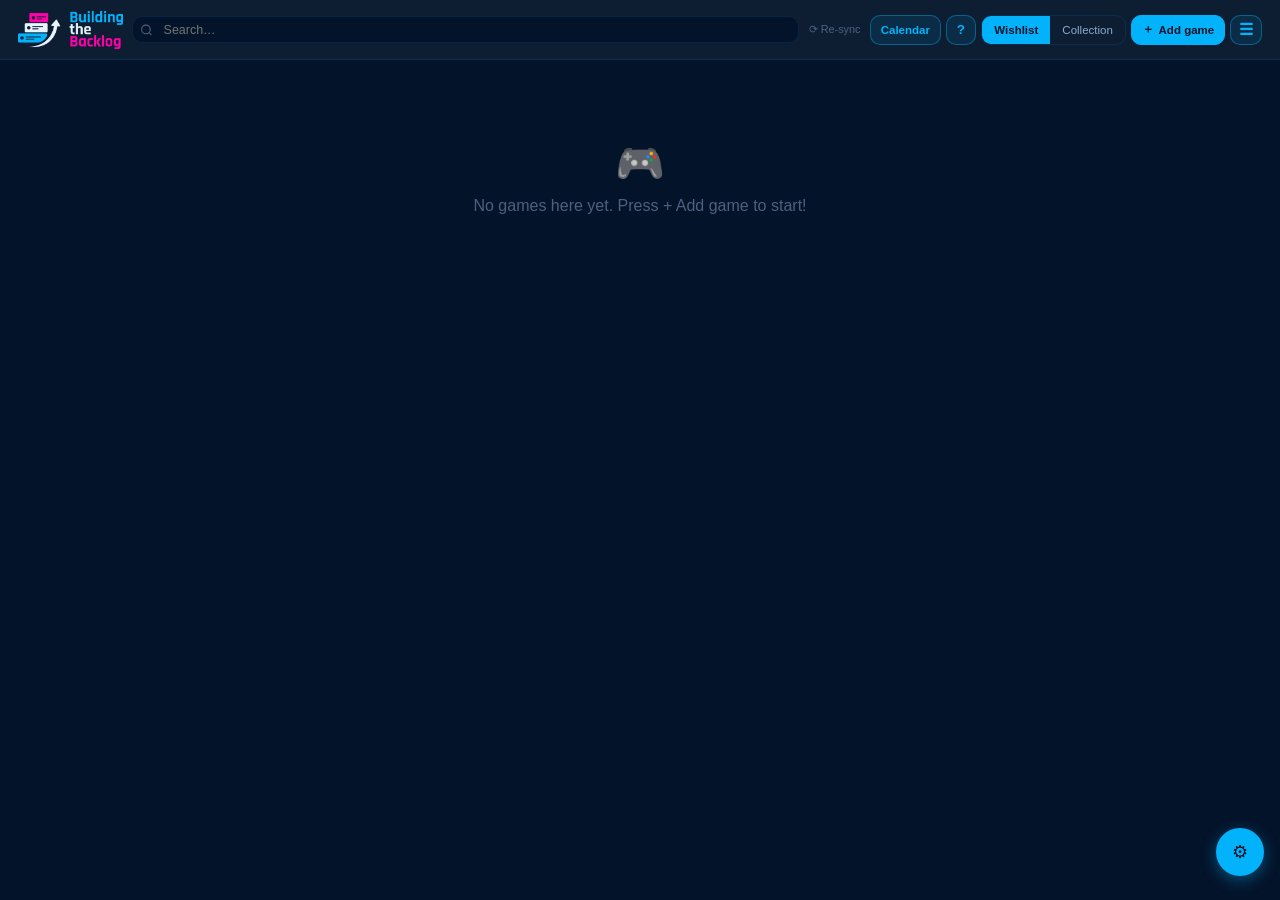
==== commit 0e409a4a: "Fix new-low badge persistence and unify it across retail/keyshop The "★ new low" badge on the Live P" ====
--- a/index.html
+++ b/index.html
@@ -445,6 +445,11 @@
     <div id="rdcMain">
     <div class="mt" style="color:var(--blue)">↻ Release Date Check</div>
     <div id="rdcSummary" style="font-size:.82rem;color:var(--t2);margin-bottom:.7rem;min-height:1.1em"></div>
+    <div class="ggr-filter-row" id="rdcFilterRow" style="display:none">
+      <button type="button" class="fbar-pill selected" data-filter="all" style="background:#02b3fc;color:#031329">All<span class="fbar-pill-count fpc-dark" id="rdcFilterCountAll">0</span></button>
+      <button type="button" class="fbar-pill" data-filter="updated" style="background:#9cff00;color:#031329">Updated<span class="fbar-pill-count fpc-dark" id="rdcFilterCountUpdated">0</span></button>
+    </div>
+    <div class="ggr-empty" id="rdcFilterEmpty" style="display:none">No games matched this filter.</div>
     <div class="ggr-grid" id="rdcGrid"></div>
     </div>
     <div id="rdcConfirm" style="display:none">
--- a/style.css
+++ b/style.css
@@ -643,6 +643,7 @@
 .ggr-filter-row{display:flex;gap:.35rem;margin-bottom:.5rem}
 .ggr-grid[data-filter="up"] .ggr-card:not(.up){display:none}
 .ggr-grid[data-filter="down"] .ggr-card:not(.ok){display:none}
+#rdcGrid[data-filter="updated"] .ggr-card:not(.ok){display:none}
 /* Reserve a fixed, generous right margin for the scrollbar instead of
    scrollbar-gutter — gutter support (and whether the thin custom
    ::-webkit-scrollbar even applies to this element) is inconsistent across
